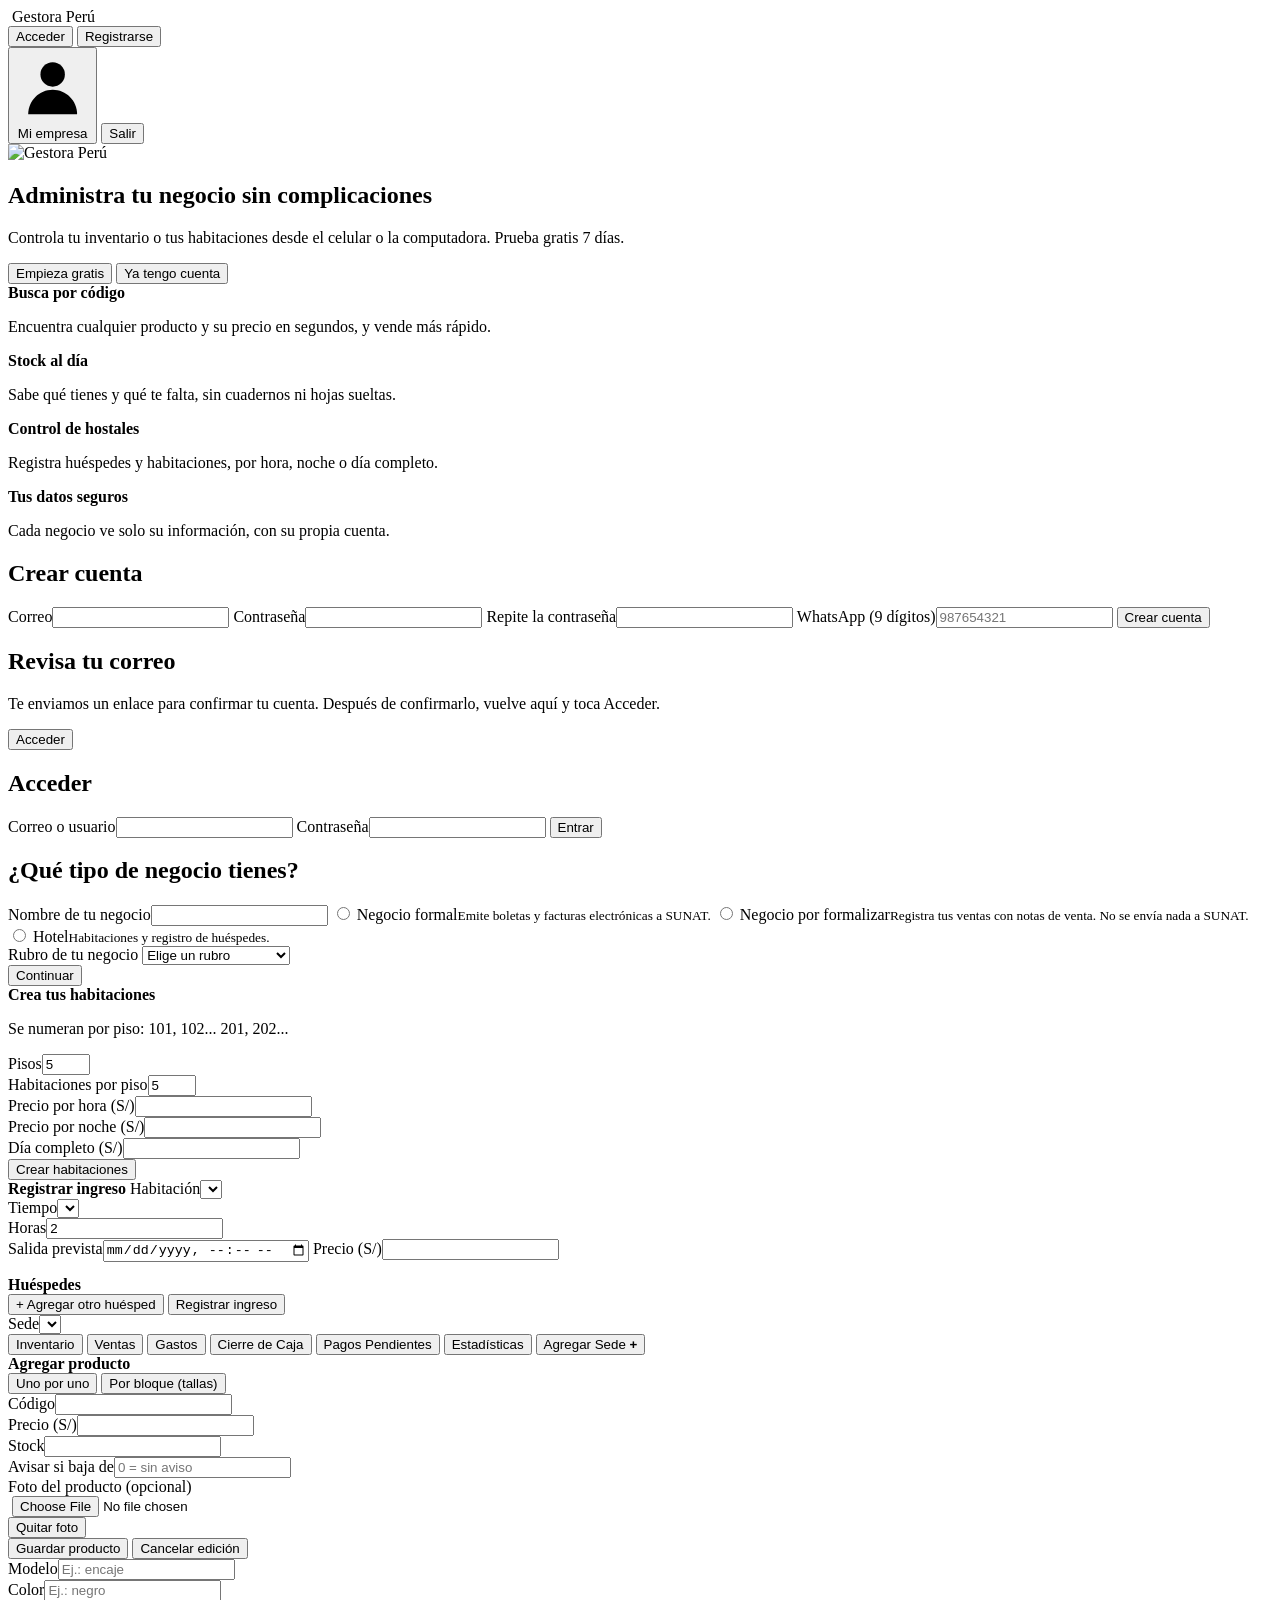
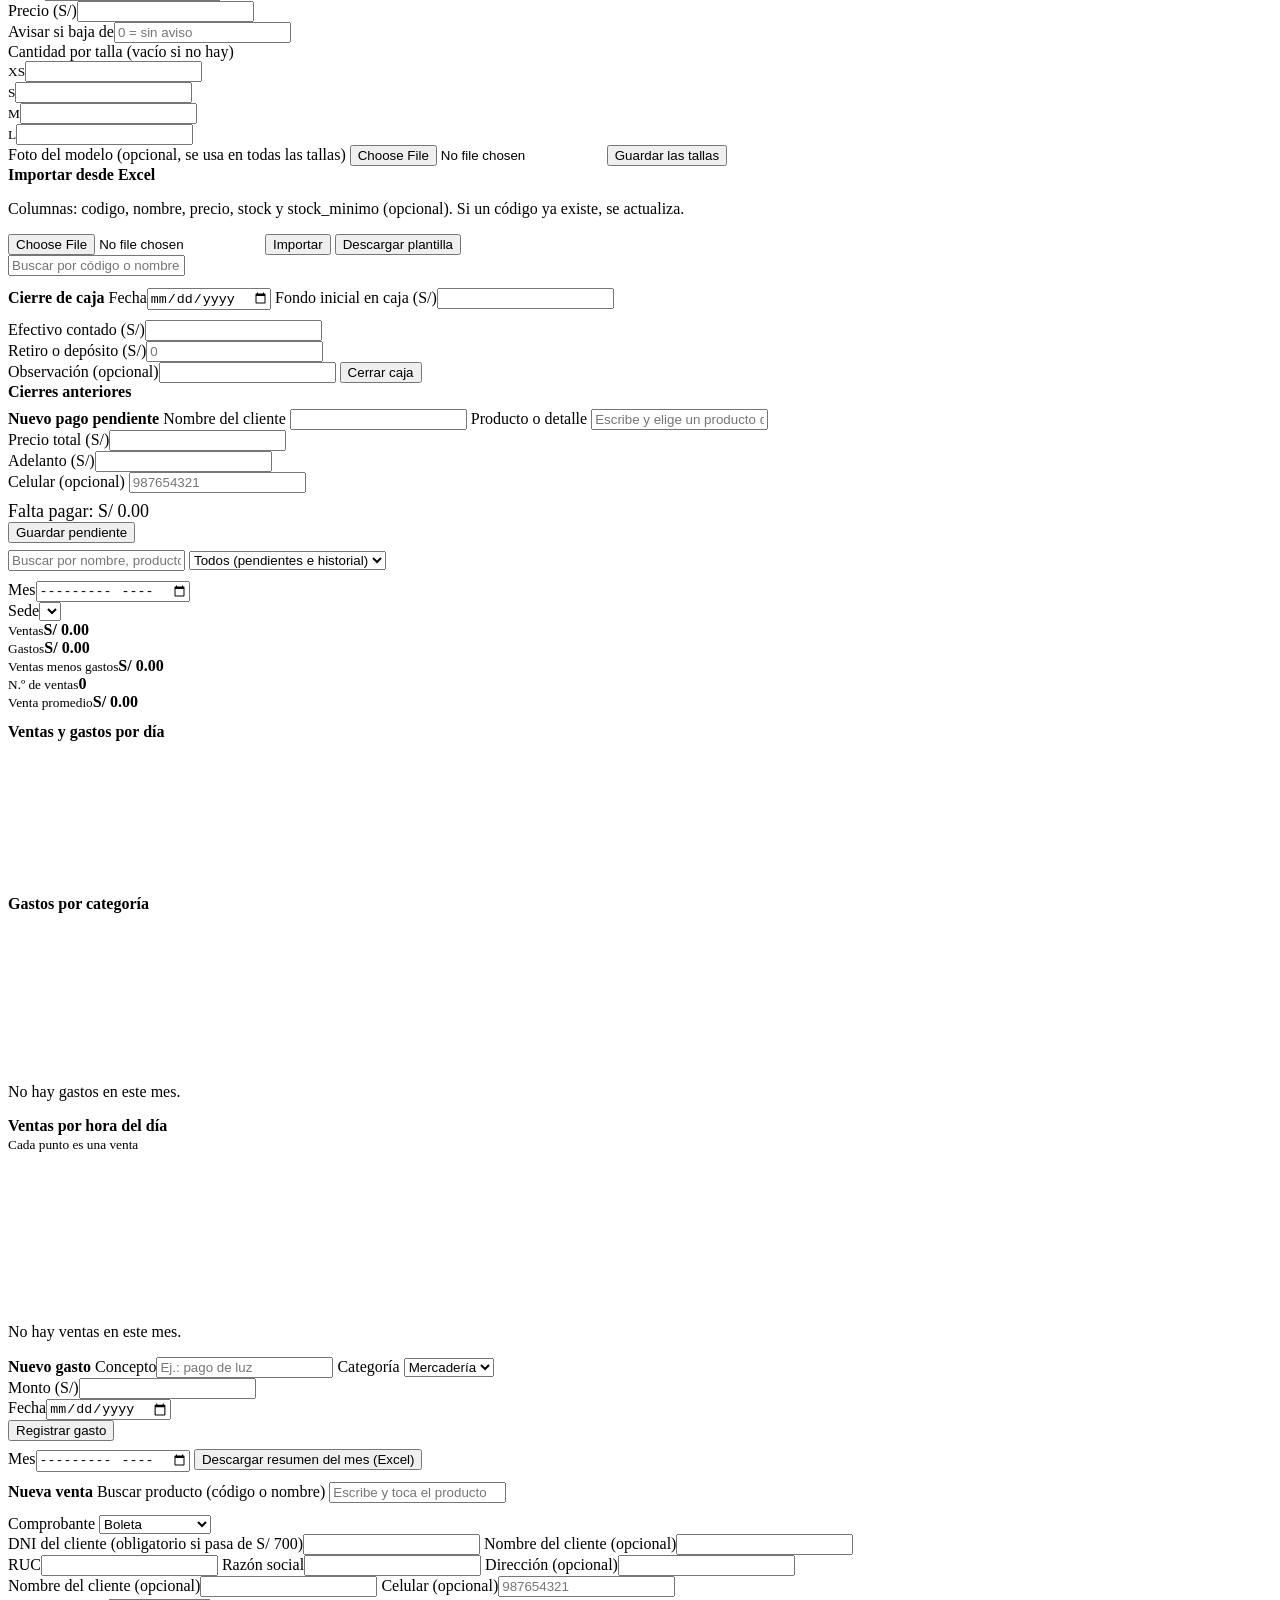
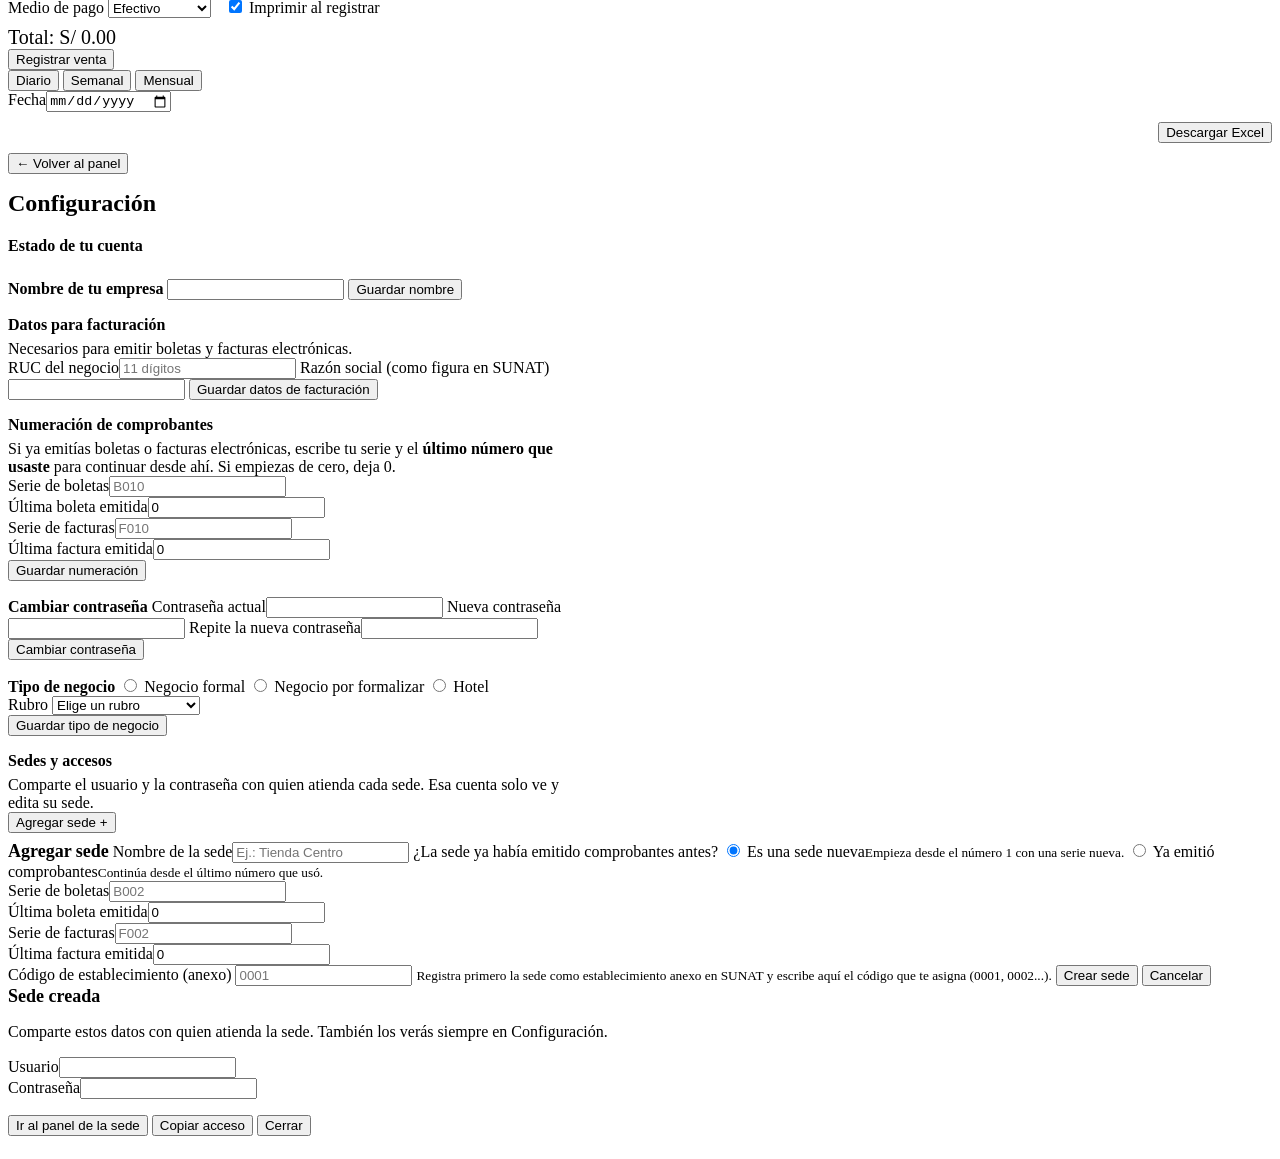
==== frontend/index.html @ 16bfde1d "CambioGeneralF" ====
<!DOCTYPE html>
<html lang="es">
<head>
<meta charset="utf-8">
<meta name="viewport" content="width=device-width, initial-scale=1, viewport-fit=cover">
<meta name="theme-color" content="#0f172a">
<link rel="manifest" href="/manifest.json">
<link rel="icon" type="image/png" href="/icons/icon-192.png">
<link rel="apple-touch-icon" href="/icons/apple-touch-icon.png">
<meta name="mobile-web-app-capable" content="yes">
<meta name="apple-mobile-web-app-capable" content="yes">
<meta name="apple-mobile-web-app-title" content="Gestora Perú">
<title>Gestora Perú · Tu negocio bajo control</title>
<link rel="icon" href="/images/logo.jpeg">
<script>try{var t=localStorage.getItem("tema");if(!t)t=matchMedia("(prefers-color-scheme:dark)").matches?"oscuro":"claro";document.documentElement.dataset.tema=t}catch(e){}</script>
<link rel="stylesheet" href="/css/styles.css">
</head>
<body>

<header>
      <div class="logo" onclick="clicLogo()"><img src="/images/logo.jpeg" alt="" height="40"> Gestora Perú</div>
  <nav id="nav-out" class="hide">
    <button onclick="show('login')">Acceder</button>
    <button class="pri" onclick="show('registro')">Registrarse</button>
  </nav>
      <nav id="nav-in" class="hide">
    <button id="perfil" class="perfil" onclick="verConfig()">
      <span id="perfil-av" class="avatar"><svg viewBox="0 0 24 24" fill="currentColor"><circle cx="12" cy="8" r="4"/><path d="M4 21c0-4.4 3.6-8 8-8s8 3.6 8 8z"/></svg></span>
      <span id="perfil-nombre">Mi empresa</span>
    </button>
    <button onclick="salir()">Salir</button>
  </nav>
</header>

<!-- INICIO -->
<section class="v hide" id="v-home">
  <div class="hero">
    <img src="/images/logo.jpeg" alt="Gestora Perú" class="hero-logo" width="150">
    <h1>Administra tu negocio sin complicaciones</h1>
    <p>Controla tu inventario o tus habitaciones desde el celular o la computadora. Prueba gratis 7 días.</p>
    <button class="pri" onclick="show('registro')">Empieza gratis</button>
    <button onclick="show('login')">Ya tengo cuenta</button>
  </div>
  <div class="grid">
    <div class="card"><b>Busca por código</b><p>Encuentra cualquier producto y su precio en segundos, y vende más rápido.</p></div>
    <div class="card"><b>Stock al día</b><p>Sabe qué tienes y qué te falta, sin cuadernos ni hojas sueltas.</p></div>
    <div class="card"><b>Control de hostales</b><p>Registra huéspedes y habitaciones, por hora, noche o día completo.</p></div>
    <div class="card"><b>Tus datos seguros</b><p>Cada negocio ve solo su información, con su propia cuenta.</p></div>
  </div>
</section>

<!-- REGISTRO -->
<section class="v hide" id="v-registro"><div class="box">
  <h2>Crear cuenta</h2>
  <div class="msg" id="r-msg"></div>
  <label>Correo</label><input type="email" id="r-email" autocomplete="email">
  <label>Contraseña</label><input type="password" id="r-pass" autocomplete="new-password" oninput="verCoincidencia()">
  <label>Repite la contraseña</label><input type="password" id="r-pass2" autocomplete="new-password" oninput="verCoincidencia()">
  <label>WhatsApp (9 dígitos)</label><input type="tel" id="r-wsp" inputmode="numeric" maxlength="9" placeholder="987654321">
  <button class="pri full" onclick="registrar()">Crear cuenta</button>
</div></section>

<!-- CORREO ENVIADO -->
<section class="v hide" id="v-pendiente"><div class="box">
  <h2>Revisa tu correo</h2>
  <p>Te enviamos un enlace para confirmar tu cuenta. Después de confirmarlo, vuelve aquí y toca Acceder.</p>
  <button class="pri full" onclick="show('login')">Acceder</button>
</div></section>

<!-- LOGIN -->
<section class="v hide" id="v-login"><div class="box">
  <h2>Acceder</h2>
    <label>Correo o usuario</label><input type="text" id="l-email" autocomplete="username" autocapitalize="none">
  <label>Contraseña</label><input type="password" id="l-pass" autocomplete="current-password">
  <button class="pri full" onclick="acceder()">Entrar</button>
  <div class="msg" id="l-msg"></div>
</div></section>

<!-- MODALIDAD -->
<section class="v hide" id="v-modalidad"><div class="box">
  <h2>¿Qué tipo de negocio tienes?</h2>
  <label>Nombre de tu negocio</label><input type="text" id="m-nombre">
  <label class="opt"><input type="radio" name="tipo" value="formal" onchange="verTipo()">
    Negocio formal<small>Emite boletas y facturas electrónicas a SUNAT.</small></label>
  <label class="opt"><input type="radio" name="tipo" value="por_formalizar" onchange="verTipo()">
    Negocio por formalizar<small>Registra tus ventas con notas de venta. No se envía nada a SUNAT.</small></label>
  <label class="opt"><input type="radio" name="tipo" value="hotel" onchange="verTipo()">
    Hotel<small>Habitaciones y registro de huéspedes.</small></label>
  <div id="m-rubro-box" class="hide">
    <label>Rubro de tu negocio</label>
    <select id="m-rubro"><option value="">Elige un rubro</option><option value="ropa">Venta de ropa</option><option value="calzado">Calzado</option><option value="accesorios">Accesorios</option><option value="artefactos">Artefactos</option><option value="bodega">Bodega o minimarket</option><option value="ferreteria">Ferretería</option><option value="otros">Otros</option></select>
  </div>
  <button class="pri full" onclick="guardarModalidad()">Continuar</button>
  <div class="msg" id="m-msg"></div>
</div></section>

<!-- PANEL (provisional) -->
<section class="v hide" id="v-panel"><div class="wrap">
    <h2 id="p-titulo" style="display:none">Bienvenido</h2>
  <p id="p-info" class="gr" style="display:none"></p>
  
  <div id="hotel" class="hide">
    <div class="inv-grid" id="hotel-grid">
      <div class="inv-izq">
        <div id="h-config" class="card hide">
          <b>Crea tus habitaciones</b>
          <p class="gr">Se numeran por piso: 101, 102... 201, 202...</p>
          <div class="f2">
            <div><label>Pisos</label><input type="number" id="c-pisos" value="5" min="1" max="20"></div>
            <div><label>Habitaciones por piso</label><input type="number" id="c-por" value="5" min="1" max="50"></div>
            <div><label>Precio por hora (S/)</label><input type="number" id="c-hora" min="0" step="0.01"></div>
            <div><label>Precio por noche (S/)</label><input type="number" id="c-noche" min="0" step="0.01"></div>
            <div><label>Día completo (S/)</label><input type="number" id="c-dia" min="0" step="0.01"></div>
          </div>
          <button class="pri full" onclick="crearHabitaciones()">Crear habitaciones</button>
          <div class="msg" id="c-msg"></div>
        </div>
        <div id="h-form" class="card hide">
          <b>Registrar ingreso</b>
          <label>Habitación</label><select id="h-hab" onchange="calcSalida()"></select>
          <div class="f2">
            <div><label>Tiempo</label><select id="h-mod" onchange="calcSalida()"></select></div>
            <div id="h-horas-box"><label>Horas</label><input type="number" id="h-horas" min="1" value="2" oninput="calcSalida()"></div>
          </div>
          <label>Salida prevista</label><input type="datetime-local" id="h-salida">
          <label>Precio (S/)</label><input type="number" id="h-precio" min="0" step="0.01">
          <b style="display:block;margin-top:14px">Huéspedes</b>
          <div id="h-huespedes"></div>
          <button onclick="addHuesped()">+ Agregar otro huésped</button>
          <button class="pri full" onclick="registrarIngreso()">Registrar ingreso</button>
          <div class="msg" id="h-msg"></div>
        </div>
      </div>
      <div class="inv-der">
        <div id="h-resumen"></div>
        <div id="h-cuartos" class="cuartos"></div>
        <div id="h-detalle" class="card hide"></div>
      </div>
    </div>
  </div>

  <div id="inv" class="hide">
    <div id="sede-barra" class="sede-barra hide"><label>Sede</label><select id="sede-sel" onchange="cambiarSedeSel(this.value)"></select></div>
    <div class="tabs">
      <button id="tab-inv" class="act" onclick="verTab('inv')">Inventario</button>
      <button id="tab-ven" onclick="verTab('ven')">Ventas</button>
      <button id="tab-gas" onclick="verTab('gas')">Gastos</button>
      <button id="tab-caja" onclick="verTab('caja')"><span class="solo-pc">Cierre de </span>Caja</button>
      <button id="tab-pen" onclick="verTab('pen')"><span class="solo-pc">Pagos </span>Pendientes</button>
      <button id="tab-est" onclick="verTab('est')">Estadísticas</button>
      <button id="tab-sede" onclick="abrirSede()"><span class="solo-pc">Agregar </span>Sede <b class="solo-pc">+</b></button>
    </div>
    <div id="t-inv">
    <div class="inv-grid" id="inv-grid">

      <div class="inv-izq">
                <div id="form-prod" class="card">
          <b id="f-titulo">Agregar producto</b>
          <div class="modos" id="modos">
            <button type="button" id="modo-b-uno" class="act" onclick="verModo('uno')">Uno por uno</button>
            <button type="button" id="modo-b-bloque" onclick="verModo('bloque')">Por bloque (tallas)</button>
          </div>

          <div id="modo-uno">
            <div id="f-atrs" class="f2"></div>
                      <div class="f2">
                        <div><label>Código</label><input type="text" id="f-codigo"></div>
                        <div><label>Precio (S/)</label><input type="number" id="f-precio" min="0" step="0.01" inputmode="decimal"></div>
                        <div><label>Stock</label><input type="number" id="f-stock" min="0" step="1" inputmode="numeric"></div>
                        <div><label>Avisar si baja de</label><input type="number" id="f-min" min="0" step="1" inputmode="numeric" placeholder="0 = sin aviso"></div>
                      </div>
                        <div class="foto-box">
              <label>Foto del producto (opcional)</label>
              <div class="foto-fila">
                <img id="f-foto-prev" class="miniatura grande hide" alt="">
                <input type="file" id="f-foto" accept="image/*" onchange="previaFoto()">
              </div>
              <button type="button" id="f-foto-quitar" class="hide" onclick="quitarFoto()">Quitar foto</button>
            </div>
            <button class="pri full" id="f-btn" onclick="guardarProducto()">Guardar producto</button>
            <button class="full hide" id="f-cancel" onclick="limpiarForm()">Cancelar edición</button>
          </div>

          <div id="modo-bloque" class="hide">
            <div class="f2">
              <div><label>Modelo</label><input type="text" id="p-modelo" placeholder="Ej.: encaje"></div>
              <div><label>Color</label><input type="text" id="p-color" placeholder="Ej.: negro"></div>
              <div><label>Precio (S/)</label><input type="number" id="p-precio" min="0" step="0.01" inputmode="decimal"></div>
              <div><label>Avisar si baja de</label><input type="number" id="p-min" min="0" step="1" inputmode="numeric" placeholder="0 = sin aviso"></div>
            </div>
            <label id="p-lbl-bloque">Cantidad por talla (vacío si no hay)</label>
<div class="tallas-grid" id="p-tallas"></div>
              <div><small>XS</small><input type="number" min="0" id="p-XS" inputmode="numeric"></div>
              <div><small>S</small><input type="number" min="0" id="p-S" inputmode="numeric"></div>
              <div><small>M</small><input type="number" min="0" id="p-M" inputmode="numeric"></div>
              <div><small>L</small><input type="number" min="0" id="p-L" inputmode="numeric"></div>
            </div>
            <label>Foto del modelo (opcional, se usa en todas las tallas)</label>
            <input type="file" id="p-foto" accept="image/*">
            <button class="pri full" onclick="guardarPrenda()">Guardar las tallas</button>
            <div class="msg" id="p-msg"></div>
          </div>
        </div>
        <div class="msg" id="pr-msg"></div>
        <div id="imp" class="card">
          <b>Importar desde Excel</b>
          <p class="gr">Columnas: codigo, nombre, precio, stock y stock_minimo (opcional). Si un código ya existe, se actualiza.</p>
          <input type="file" id="f-xls" accept=".xlsx,.xls,.csv">
          <button class="pri" onclick="importar()">Importar</button>
          <button onclick="plantilla()">Descargar plantilla</button>
        </div>
      </div>
      <div class="inv-der">
        <input type="text" id="buscar" placeholder="Buscar por código o nombre" oninput="listar()">
        <div id="alerta" class="card hide" style="border-color:#f59e0b;background:#fffbeb;margin-bottom:12px"></div>
                <div id="lista"></div>
      </div>
    </div>
    </div>

        <div id="t-caja" class="hide">
      <div class="inv-grid" id="caja-grid">
        <div class="inv-izq">
          <div class="card">
            <b>Cierre de caja</b>
            <label>Fecha</label><input type="date" id="ca-fecha" onchange="cargarCaja()">
            <label>Fondo inicial en caja (S/)</label><input type="number" id="ca-apertura" min="0" step="0.01" inputmode="decimal" oninput="pintarCaja()">
            <div id="ca-resumen" style="margin-top:10px"></div>
            <div class="f2">
              <div><label>Efectivo contado (S/)</label><input type="number" id="ca-contado" min="0" step="0.01" inputmode="decimal" oninput="pintarCaja()"></div>
              <div><label>Retiro o depósito (S/)</label><input type="number" id="ca-retiro" min="0" step="0.01" inputmode="decimal" placeholder="0" oninput="pintarCaja()"></div>
            </div>
            <label>Observación (opcional)</label><input type="text" id="ca-obs" maxlength="200">
            <button class="pri full" onclick="cerrarCaja()">Cerrar caja</button>
            <div class="msg" id="ca-msg"></div>
          </div>
        </div>
        <div class="inv-der">
          <b>Cierres anteriores</b>
          <div id="ca-hist" style="margin-top:8px"></div>
        </div>
      </div>
    </div>

        <div id="t-pen" class="hide">
      <div class="inv-grid" id="pen-grid">
        <div class="inv-izq">
          <div class="card">
            <b>Nuevo pago pendiente</b>
            <label>Nombre del cliente</label>
            <input type="text" id="pe-cliente" maxlength="60">
            <label>Producto o detalle</label>
            <input type="text" id="pe-detalle" maxlength="120" autocomplete="off" placeholder="Escribe y elige un producto de tu inventario" oninput="buscarPendProd()">
            <div id="pe-res"></div>
            <div class="f2">
              <div><label>Precio total (S/)</label><input type="number" id="pe-total" min="0" step="0.01" inputmode="decimal" oninput="calcFaltaPend()"></div>
              <div><label>Adelanto (S/)</label><input type="number" id="pe-adelanto" min="0" step="0.01" inputmode="decimal" oninput="calcFaltaPend()"></div>
            </div>
            <label>Celular (opcional)</label>
            <input type="tel" id="pe-cel" inputmode="numeric" maxlength="9" placeholder="987654321">
            <div id="pe-falta" class="pre" style="font-size:18px;margin-top:8px">Falta pagar: S/ 0.00</div>
            <button class="pri full" onclick="guardarPendiente()">Guardar pendiente</button>
            <div class="msg" id="pe-msg"></div>
          </div>
        </div>
        <div class="inv-der">
          <input type="text" id="pe-buscar" placeholder="Buscar por nombre, producto o celular" oninput="listarPendientes()">
          <select id="pe-estado" onchange="listarPendientes()" style="margin-top:8px">
            <option value="todos">Todos (pendientes e historial)</option>
            <option value="pendiente">Pendientes de pago</option>
            <option value="pagado">Pagados completos</option>
          </select>
          <div id="pe-resumen" style="margin:10px 0;font-weight:600;color:var(--gr)"></div>
          <div id="pe-lista"></div>
        </div>
      </div>
    </div>

    <div id="t-est" class="hide">
  <div class="est-barra">  <div class="est-barra"><div><label>Mes</label><input type="month" id="e-mes" onchange="cargarEstadisticas()"></div><div id="e-sede-box" class="hide"><label>Sede</label><select id="e-sede" onchange="cargarEstadisticas()"></select></div><div id="e-msg" class="msg"></div></div></div>
  <div class="kpis">
    <div class="card kpi"><small>Ventas</small><b id="e-k-ventas">S/ 0.00</b></div>
    <div class="card kpi"><small>Gastos</small><b id="e-k-gastos">S/ 0.00</b></div>
    <div class="card kpi"><small>Ventas menos gastos</small><b id="e-k-util">S/ 0.00</b></div>
    <div class="card kpi"><small>N.º de ventas</small><b id="e-k-n">0</b></div>
    <div class="card kpi"><small>Venta promedio</small><b id="e-k-ticket">S/ 0.00</b></div>
  </div>
  <div class="card hide" id="e-por-sede" style="margin-bottom:12px"></div>
  <div class="est-grid">
    <div class="card est-card est-ancho"><b>Ventas y gastos por día</b><div class="est-lienzo"><canvas id="g-linea"></canvas></div></div>
    <div class="card est-card"><b>Gastos por categoría</b><div class="est-lienzo"><canvas id="g-pie"></canvas></div><p id="g-pie-vacio" class="gr hide">No hay gastos en este mes.</p></div>
    <div class="card est-card"><b>Ventas por hora del día</b><br><small class="gr">Cada punto es una venta</small><div class="est-lienzo"><canvas id="g-puntos"></canvas></div><p id="g-puntos-vacio" class="gr hide">No hay ventas en este mes.</p></div>
  </div>
</div>

        <div id="t-gas" class="hide">
      <div class="inv-grid" id="gas-grid">
        <div class="inv-izq">
          <div class="card">
            <b>Nuevo gasto</b>
            <label>Concepto</label><input type="text" id="g-concepto" placeholder="Ej.: pago de luz">
            <label>Categoría</label>
            <select id="g-cat"><option>Mercadería</option><option>Alquiler</option><option>Servicios</option><option>Sueldos</option><option>Transporte</option><option>Otros</option></select>
            <div class="f2">
              <div><label>Monto (S/)</label><input type="number" id="g-monto" min="0" step="0.01"></div>
              <div><label>Fecha</label><input type="date" id="g-fecha"></div>
            </div>
            <button class="pri full" onclick="guardarGasto()">Registrar gasto</button>
            <div class="msg" id="g-msg"></div>
          </div>
        </div>
        <div class="inv-der">
          <label>Mes</label><input type="month" id="g-mes" onchange="cargarGastos()">
          <button type="button" onclick="descargarResumenMes()" style="margin-top:8px">Descargar resumen del mes (Excel)</button>
          <div id="g-total" style="margin:10px 0;font-weight:600;color:var(--gr)"></div>
          <div id="g-lista"></div>
        </div>
      </div>
    </div>

    <div id="t-ven" class="hide">
      <div class="inv-grid" id="ven-grid">
        <div class="inv-izq">
          <div class="card">
            <b>Nueva venta</b>
            <label>Buscar producto (código o nombre)</label>
            <input type="text" id="v-buscar" placeholder="Escribe y toca el producto" oninput="buscarVenta()" onkeydown="enterVenta(event)">
            <div id="v-res"></div>
            <div id="v-carrito" style="margin-top:12px"></div>
                        <div style="margin-top:12px">
              <label>Comprobante</label>
              <select id="v-tipo" onchange="verTipoDoc()"><option value="boleta">Boleta</option><option value="factura">Factura</option><option value="nota">Ticket de venta</option></select>
              <small id="v-uso" class="gr"></small>
              <div id="v-cli-b">
                <label>DNI del cliente (obligatorio si pasa de S/ 700)</label><input type="text" id="v-dni" inputmode="numeric" maxlength="8">
                <label>Nombre del cliente (opcional)</label><input type="text" id="v-nombre-b">
              </div>
              <div id="v-cli-f" class="hide">
                <label>RUC</label><input type="text" id="v-ruc" inputmode="numeric" maxlength="11">
                <label>Razón social</label><input type="text" id="v-razon">
                <label>Dirección (opcional)</label><input type="text" id="v-dir">
              </div>
                            <div id="v-cli-n" class="hide">
                <label>Nombre del cliente (opcional)</label><input type="text" id="v-nombre-n" maxlength="60">
                <label>Celular (opcional)</label><input type="tel" id="v-cel-n" inputmode="numeric" maxlength="9" placeholder="987654321">
              </div>
              <label>Medio de pago</label>
              <select id="v-medio"><option value="efectivo">Efectivo</option><option value="yape_plin">Yape / Plin</option><option value="tarjeta">Tarjeta</option><option value="transferencia">Transferencia</option></select>
              <label class="opt" style="padding:10px"><input type="checkbox" id="v-imprimir" checked> Imprimir al registrar</label>
            </div>
            <div id="v-total" class="pre" style="font-size:20px;margin-top:8px">Total: S/ 0.00</div>
            <button class="pri full" onclick="registrarVenta()">Registrar venta</button>
            <div class="msg" id="v-msg"></div>
          </div>
        </div>
                <div class="inv-der">
          <div class="tabs">
            <button id="per-dia" class="act" onclick="verPeriodo('dia')">Diario</button>
            <button id="per-semana" onclick="verPeriodo('semana')">Semanal</button>
            <button id="per-mes" onclick="verPeriodo('mes')">Mensual</button>
          </div>
          

                    <label id="v-fecha-lbl">Fecha</label><input type="date" id="v-fecha" onchange="irAFecha(this.value)">
          <div id="v-rango" class="gr" style="margin-top:6px"></div>

                    <div style="display:flex;justify-content:space-between;align-items:center;gap:10px;margin:10px 0">
            <div id="v-hoy" style="font-weight:600;color:var(--gr)"></div>
            <button onclick="descargarVentas()">Descargar Excel</button>
          </div>
          <div id="v-lista"></div>
        </div>
      </div>
    </div>
  </div>
</div></section>

<!-- CONFIGURACIÓN -->
<section class="v hide" id="v-config"><div class="wrap" style="max-width:560px">
  <button onclick="irSegunNegocio()">← Volver al panel</button>
  <h2 style="margin-top:16px">Configuración</h2>
  <div id="c-estado" class="card"><b>Estado de tu cuenta</b><p id="c-estado-txt" style="margin:6px 0 0"></p></div>
  <div class="card" style="margin-top:16px">
    <b>Nombre de tu empresa</b>
    <input type="text" id="c-nombre" style="margin-top:8px">
    <button class="pri full" onclick="guardarNombre()">Guardar nombre</button>
    <div class="msg" id="c-msg-nombre"></div>
  </div>

    <div class="card" id="card-fiscal" style="margin-top:16px">
    <b>Datos para facturación</b>
    <p class="gr" style="margin:6px 0 0">Necesarios para emitir boletas y facturas electrónicas.</p>
    <label>RUC del negocio</label><input type="text" id="f-ruc" inputmode="numeric" maxlength="11" placeholder="11 dígitos">
    <label>Razón social (como figura en SUNAT)</label><input type="text" id="f-razon">
    <button class="pri full" onclick="guardarDatosFiscales()">Guardar datos de facturación</button>
    <div class="msg" id="f-msg"></div>
        <b style="display:block;margin-top:16px">Numeración de comprobantes</b>
    <p class="gr" style="margin:6px 0 0">Si ya emitías boletas o facturas electrónicas, escribe tu serie y el <b>último número que usaste</b> para continuar desde ahí. Si empiezas de cero, deja 0.</p>
    <div class="f2">
      <div><label>Serie de boletas</label><input type="text" id="n-sb" maxlength="4" placeholder="B010"></div>
      <div><label>Última boleta emitida</label><input type="number" id="n-ub" min="0" step="1" value="0"></div>
      <div><label>Serie de facturas</label><input type="text" id="n-sf" maxlength="4" placeholder="F010"></div>
      <div><label>Última factura emitida</label><input type="number" id="n-uf" min="0" step="1" value="0"></div>
    </div>
    <button class="full" onclick="guardarNumeracion()">Guardar numeración</button>
    <div class="msg" id="n-msg"></div>
  </div>

  <div class="card" id="card-clave" style="margin-top:16px">
    <b>Cambiar contraseña</b>
    <label>Contraseña actual</label><input type="password" id="c-clave0" autocomplete="current-password">
    <label>Nueva contraseña</label><input type="password" id="c-clave1" autocomplete="new-password">
    <label>Repite la nueva contraseña</label><input type="password" id="c-clave2" autocomplete="new-password">
    <button class="pri full" onclick="cambiarClave()">Cambiar contraseña</button>
    <div class="msg" id="c-msg-clave"></div>
  </div>
    <div class="card" id="card-tipo" style="margin-top:16px">
    <b>Tipo de negocio</b>
    <label class="opt"><input type="radio" name="c-tipo" value="formal" onchange="verTipoConfig()"> Negocio formal</label>
    <label class="opt"><input type="radio" name="c-tipo" value="por_formalizar" onchange="verTipoConfig()"> Negocio por formalizar</label>
    <label class="opt"><input type="radio" name="c-tipo" value="hotel" onchange="verTipoConfig()"> Hotel</label>
    <div id="c-rubro-box" class="hide">
      <label>Rubro</label>
      <select id="c-rubro"><option value="">Elige un rubro</option><option value="ropa">Venta de ropa</option><option value="calzado">Calzado</option><option value="accesorios">Accesorios</option><option value="artefactos">Artefactos</option><option value="bodega">Bodega o minimarket</option><option value="ferreteria">Ferretería</option><option value="otros">Otros</option></select>
    </div>
    <button class="pri full" onclick="cambiarModalidad()">Guardar tipo de negocio</button>
    <div class="msg" id="c-msg-tipo"></div>
  </div>
    <div class="card hide" id="sedes-card" style="margin-top:16px">
    <b>Sedes y accesos</b>
    <p class="gr" style="margin:6px 0 0">Comparte el usuario y la contraseña con quien atienda cada sede. Esa cuenta solo ve y edita su sede.</p>
    <button class="pri full" onclick="abrirSede()">Agregar sede +</button>
    <div id="sedes-lista" style="margin-top:8px"></div>
  </div>
</div></section>

<div id="m-sede" class="modal hide">
  <div class="modal-caja card">
    <div id="ms-form">
      <b style="font-size:18px">Agregar sede</b>
      <label>Nombre de la sede</label><input type="text" id="ms-nombre" maxlength="40" placeholder="Ej.: Tienda Centro">
      <label>¿La sede ya había emitido comprobantes antes?</label>
      <label class="opt"><input type="radio" name="ms-ya" value="no" checked onchange="verModoSede()"> Es una sede nueva<small>Empieza desde el número 1 con una serie nueva.</small></label>
      <label class="opt"><input type="radio" name="ms-ya" value="si" onchange="verModoSede()"> Ya emitió comprobantes<small>Continúa desde el último número que usó.</small></label>
      <div id="ms-series" class="hide">
        <div class="f2">
          <div><label>Serie de boletas</label><input type="text" id="ms-sb" maxlength="4" placeholder="B002"></div>
          <div><label>Última boleta emitida</label><input type="number" id="ms-ub" min="0" step="1" value="0"></div>
          <div><label>Serie de facturas</label><input type="text" id="ms-sf" maxlength="4" placeholder="F002"></div>
          <div><label>Última factura emitida</label><input type="number" id="ms-uf" min="0" step="1" value="0"></div>
        </div>
      </div>
      <label>Código de establecimiento (anexo)</label>
      <input type="text" id="ms-anexo" maxlength="4" inputmode="numeric" placeholder="0001">
      <small class="gr">Registra primero la sede como establecimiento anexo en SUNAT y escribe aquí el código que te asigna (0001, 0002...).</small>
      <button class="pri full" onclick="crearSede()">Crear sede</button>
      <button class="full" onclick="cerrarSede()">Cancelar</button>
      <div class="msg" id="ms-msg"></div>
    </div>
    <div id="ms-ok" class="hide">
      <b style="font-size:18px">Sede creada</b>
      <p class="gr">Comparte estos datos con quien atienda la sede. También los verás siempre en Configuración.</p>
      <div class="f2">
        <div><label>Usuario</label><input type="text" id="ok-usuario" readonly></div>
        <div><label>Contraseña</label><input type="text" id="ok-clave" readonly></div>
      </div>
      <p class="gr" id="ok-series"></p>
      <button class="pri full" onclick="entrarSedeNueva()">Ir al panel de la sede</button>
      <button class="full" onclick="copiarAcceso(NUEVA_SEDE.id)">Copiar acceso</button>
      <button class="full" onclick="cerrarSede()">Cerrar</button>
    </div>
  </div>
</div>

<div id="m-foto" class="modal hide" onclick="this.classList.add('hide')"><img alt="" style="max-width:100%;max-height:90vh;margin:auto;border-radius:12px"></div>

<script src="https://cdnjs.cloudflare.com/ajax/libs/xlsx/0.18.5/xlsx.full.min.js"></script>
<script src="https://cdn.jsdelivr.net/npm/@supabase/supabase-js@2.45.4/dist/umd/supabase.js"></script>
<script src="/js/config.js"></script>
<script src="/js/supabase-client.js"></script>
<script src="/js/utils.js"></script>
<script src="/js/auth.js"></script>
<script src="/js/onboarding.js"></script>
<script src="/js/inventario.js"></script>
<script src="/js/ventas.js"></script>
<script src="/js/codigos.js"></script>
<script src="/js/modelos.js"></script>
<script src="/js/hostal.js"></script>
<script src="/js/cuenta.js"></script>
<script src="/js/app.js"></script>
<script src="https://cdn.jsdelivr.net/npm/chart.js@4.4.1/dist/chart.umd.min.js"></script>
<script src="/js/estadisticas.js"></script>
<script src="/js/estropa.js"></script>
<script src="/js/pendientes.js"></script>
<script src="/js/caja.js"></script>
<script src="/js/atributos.js"></script>
<script src="/js/ui.js"></script>
</body>
</html>
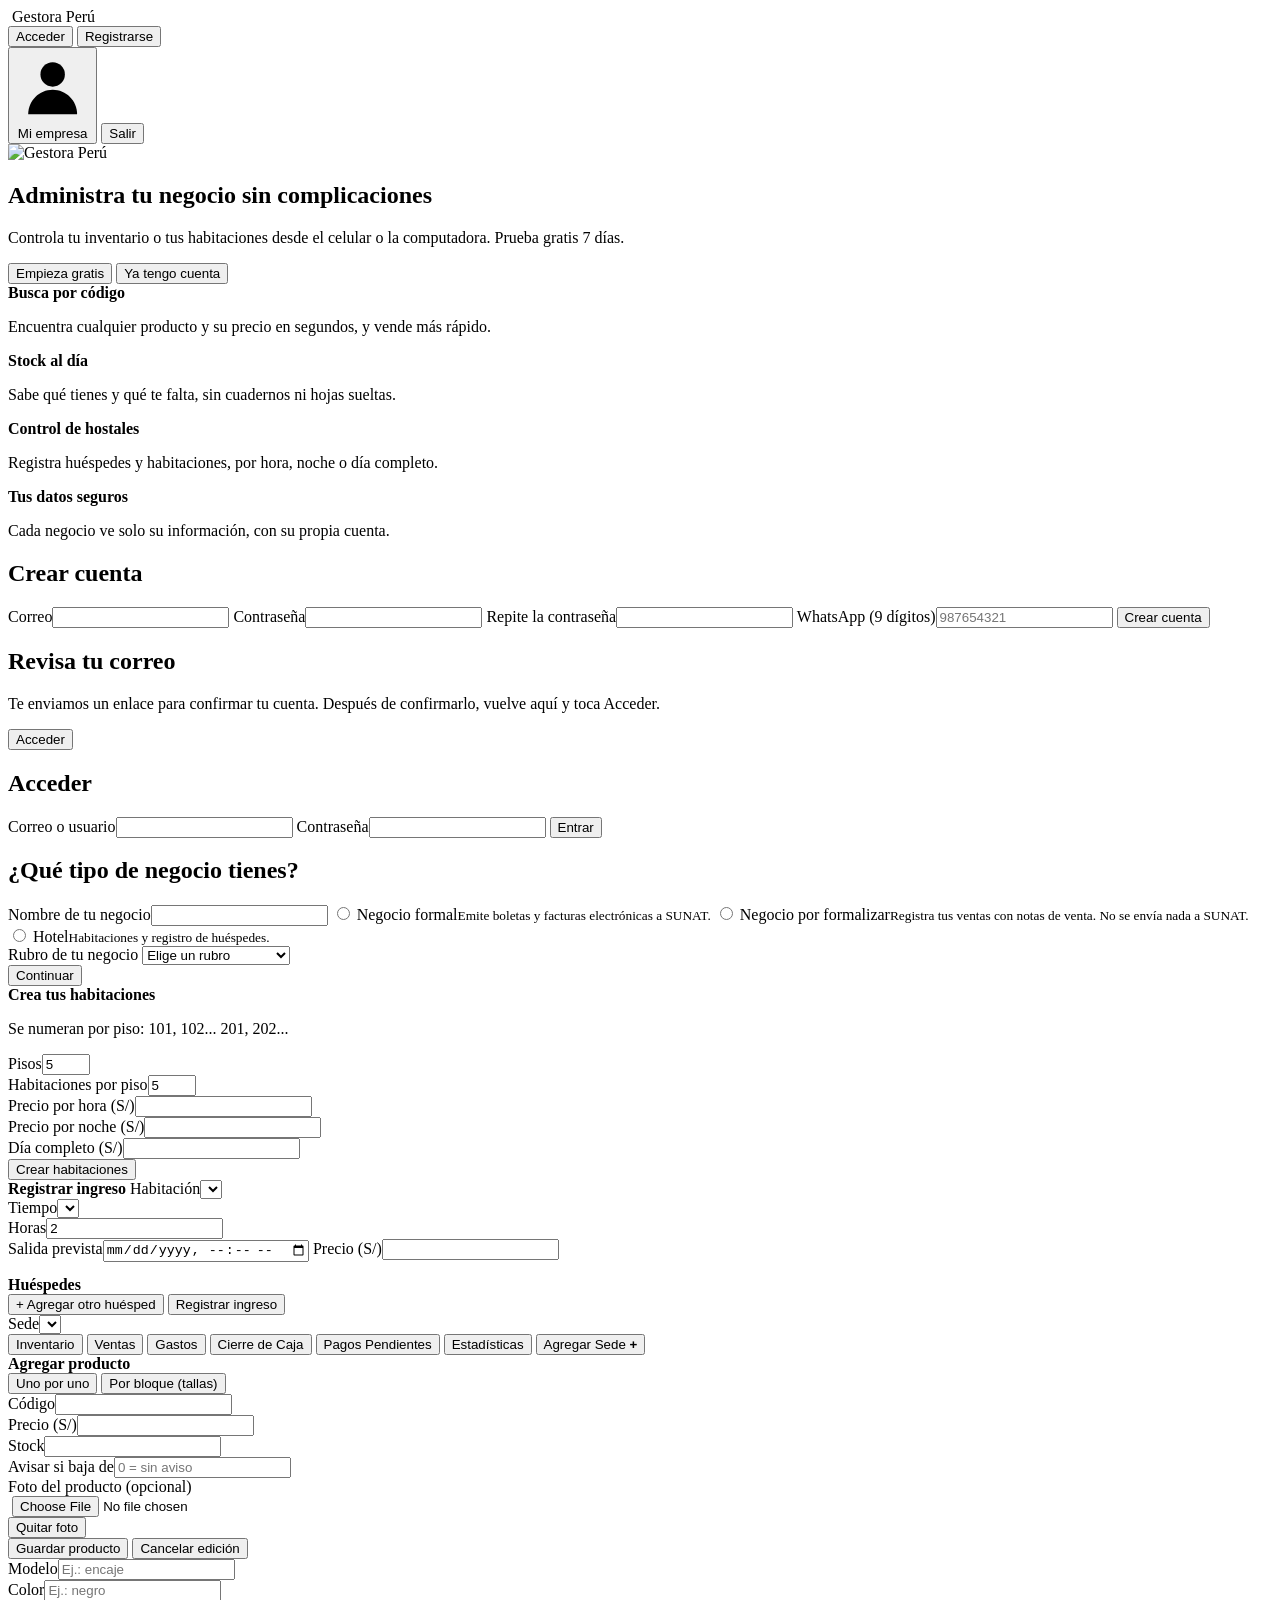
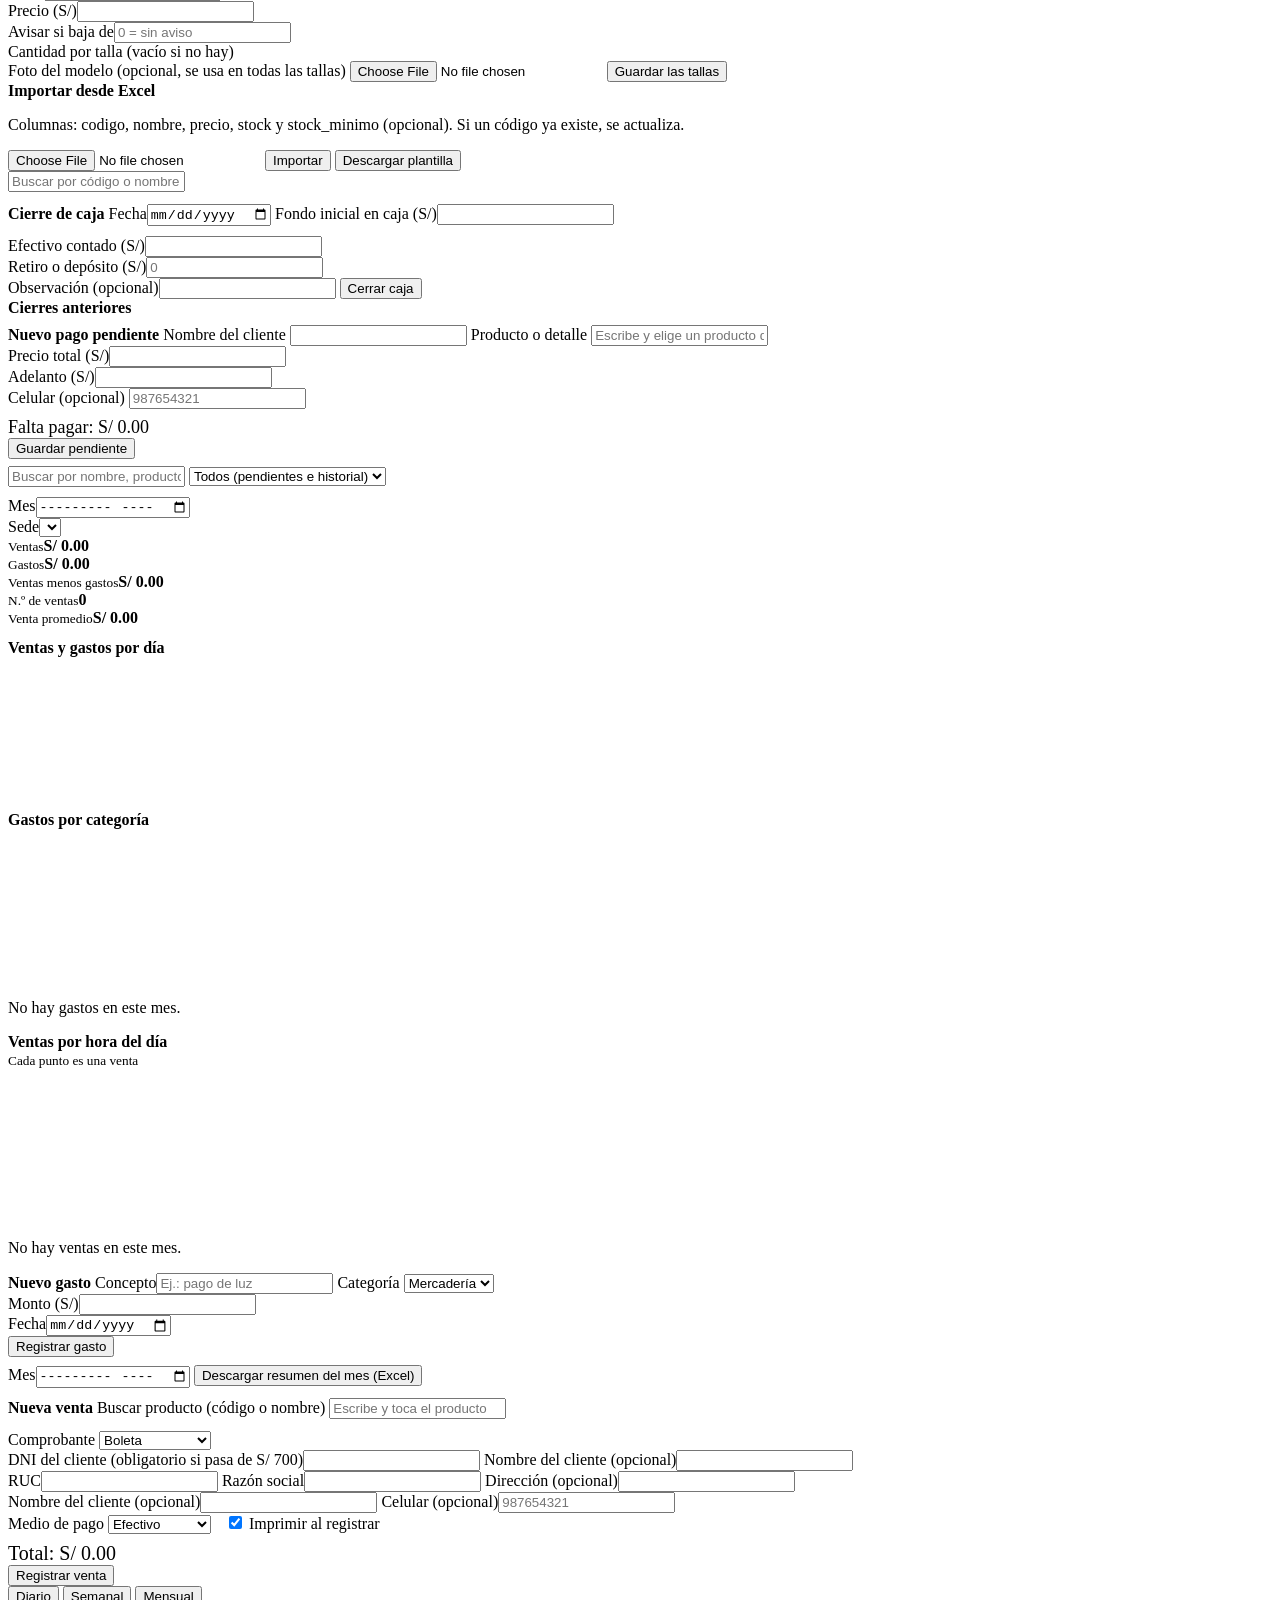
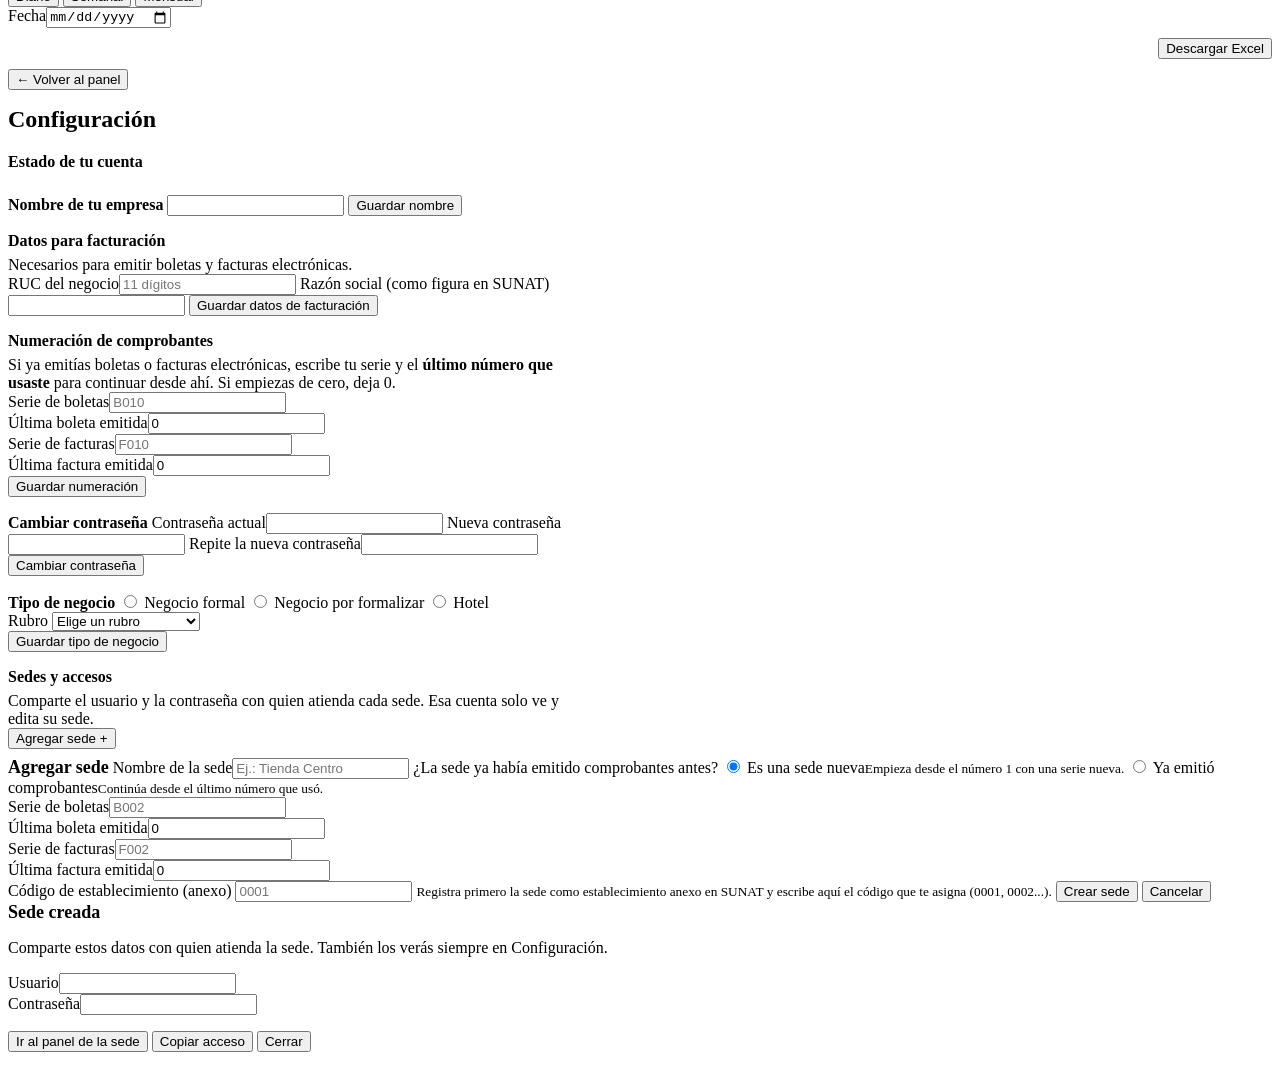
==== commit 962f1cea: "indexComplt" ====
--- a/frontend/index.html
+++ b/frontend/index.html
@@ -154,53 +154,48 @@
     <div class="inv-grid" id="inv-grid">
 
       <div class="inv-izq">
-                <div id="form-prod" class="card">
-          <b id="f-titulo">Agregar producto</b>
-          <div class="modos" id="modos">
-            <button type="button" id="modo-b-uno" class="act" onclick="verModo('uno')">Uno por uno</button>
-            <button type="button" id="modo-b-bloque" onclick="verModo('bloque')">Por bloque (tallas)</button>
-          </div>
-
-          <div id="modo-uno">
-            <div id="f-atrs" class="f2"></div>
-                      <div class="f2">
-                        <div><label>Código</label><input type="text" id="f-codigo"></div>
-                        <div><label>Precio (S/)</label><input type="number" id="f-precio" min="0" step="0.01" inputmode="decimal"></div>
-                        <div><label>Stock</label><input type="number" id="f-stock" min="0" step="1" inputmode="numeric"></div>
-                        <div><label>Avisar si baja de</label><input type="number" id="f-min" min="0" step="1" inputmode="numeric" placeholder="0 = sin aviso"></div>
-                      </div>
-                        <div class="foto-box">
-              <label>Foto del producto (opcional)</label>
-              <div class="foto-fila">
-                <img id="f-foto-prev" class="miniatura grande hide" alt="">
-                <input type="file" id="f-foto" accept="image/*" onchange="previaFoto()">
-              </div>
-              <button type="button" id="f-foto-quitar" class="hide" onclick="quitarFoto()">Quitar foto</button>
-            </div>
-            <button class="pri full" id="f-btn" onclick="guardarProducto()">Guardar producto</button>
-            <button class="full hide" id="f-cancel" onclick="limpiarForm()">Cancelar edición</button>
-          </div>
-
-          <div id="modo-bloque" class="hide">
-            <div class="f2">
-              <div><label>Modelo</label><input type="text" id="p-modelo" placeholder="Ej.: encaje"></div>
-              <div><label>Color</label><input type="text" id="p-color" placeholder="Ej.: negro"></div>
-              <div><label>Precio (S/)</label><input type="number" id="p-precio" min="0" step="0.01" inputmode="decimal"></div>
-              <div><label>Avisar si baja de</label><input type="number" id="p-min" min="0" step="1" inputmode="numeric" placeholder="0 = sin aviso"></div>
-            </div>
-            <label id="p-lbl-bloque">Cantidad por talla (vacío si no hay)</label>
-<div class="tallas-grid" id="p-tallas"></div>
-              <div><small>XS</small><input type="number" min="0" id="p-XS" inputmode="numeric"></div>
-              <div><small>S</small><input type="number" min="0" id="p-S" inputmode="numeric"></div>
-              <div><small>M</small><input type="number" min="0" id="p-M" inputmode="numeric"></div>
-              <div><small>L</small><input type="number" min="0" id="p-L" inputmode="numeric"></div>
-            </div>
-            <label>Foto del modelo (opcional, se usa en todas las tallas)</label>
-            <input type="file" id="p-foto" accept="image/*">
-            <button class="pri full" onclick="guardarPrenda()">Guardar las tallas</button>
-            <div class="msg" id="p-msg"></div>
-          </div>
-        </div>
+        <div id="form-prod" class="card">
+  <b id="f-titulo">Agregar producto</b>
+  <div class="modos" id="modos">
+    <button type="button" id="modo-b-uno" class="act" onclick="verModo('uno')">Uno por uno</button>
+    <button type="button" id="modo-b-bloque" onclick="verModo('bloque')">Por bloque (tallas)</button>
+  </div>
+
+  <div id="modo-uno">
+    <div id="f-atrs" class="f2"></div>
+    <div class="f2">
+      <div><label>Código</label><input type="text" id="f-codigo"></div>
+      <div><label>Precio (S/)</label><input type="number" id="f-precio" min="0" step="0.01" inputmode="decimal"></div>
+      <div><label>Stock</label><input type="number" id="f-stock" min="0" step="1" inputmode="numeric"></div>
+      <div><label>Avisar si baja de</label><input type="number" id="f-min" min="0" step="1" inputmode="numeric" placeholder="0 = sin aviso"></div>
+    </div>
+    <div class="foto-box">
+      <label>Foto del producto (opcional)</label>
+      <div class="foto-fila">
+        <img id="f-foto-prev" class="miniatura grande hide" alt="">
+        <input type="file" id="f-foto" accept="image/*" onchange="previaFoto()">
+      </div>
+      <button type="button" id="f-foto-quitar" class="hide" onclick="quitarFoto()">Quitar foto</button>
+    </div>
+    <button class="pri full" id="f-btn" onclick="guardarProducto()">Guardar producto</button>
+    <button class="full hide" id="f-cancel" onclick="limpiarForm()">Cancelar edición</button>
+  </div>
+
+  <div id="modo-bloque" class="hide">
+    <div class="f2">
+      <div><label>Modelo</label><input type="text" id="p-modelo" placeholder="Ej.: encaje"></div>
+      <div><label>Color</label><input type="text" id="p-color" placeholder="Ej.: negro"></div>
+      <div><label>Precio (S/)</label><input type="number" id="p-precio" min="0" step="0.01" inputmode="decimal"></div>
+      <div><label>Avisar si baja de</label><input type="number" id="p-min" min="0" step="1" inputmode="numeric" placeholder="0 = sin aviso"></div>
+    </div>
+    <label id="p-lbl-bloque">Cantidad por talla (vacío si no hay)</label>
+    <div class="tallas-grid" id="p-tallas"></div>
+    <label>Foto del modelo (opcional, se usa en todas las tallas)</label>
+    <input type="file" id="p-foto" accept="image/*">
+    <button class="pri full" onclick="guardarPrenda()">Guardar las tallas</button>
+    <div class="msg" id="p-msg"></div>
+  </div>
+</div>
         <div class="msg" id="pr-msg"></div>
         <div id="imp" class="card">
           <b>Importar desde Excel</b>
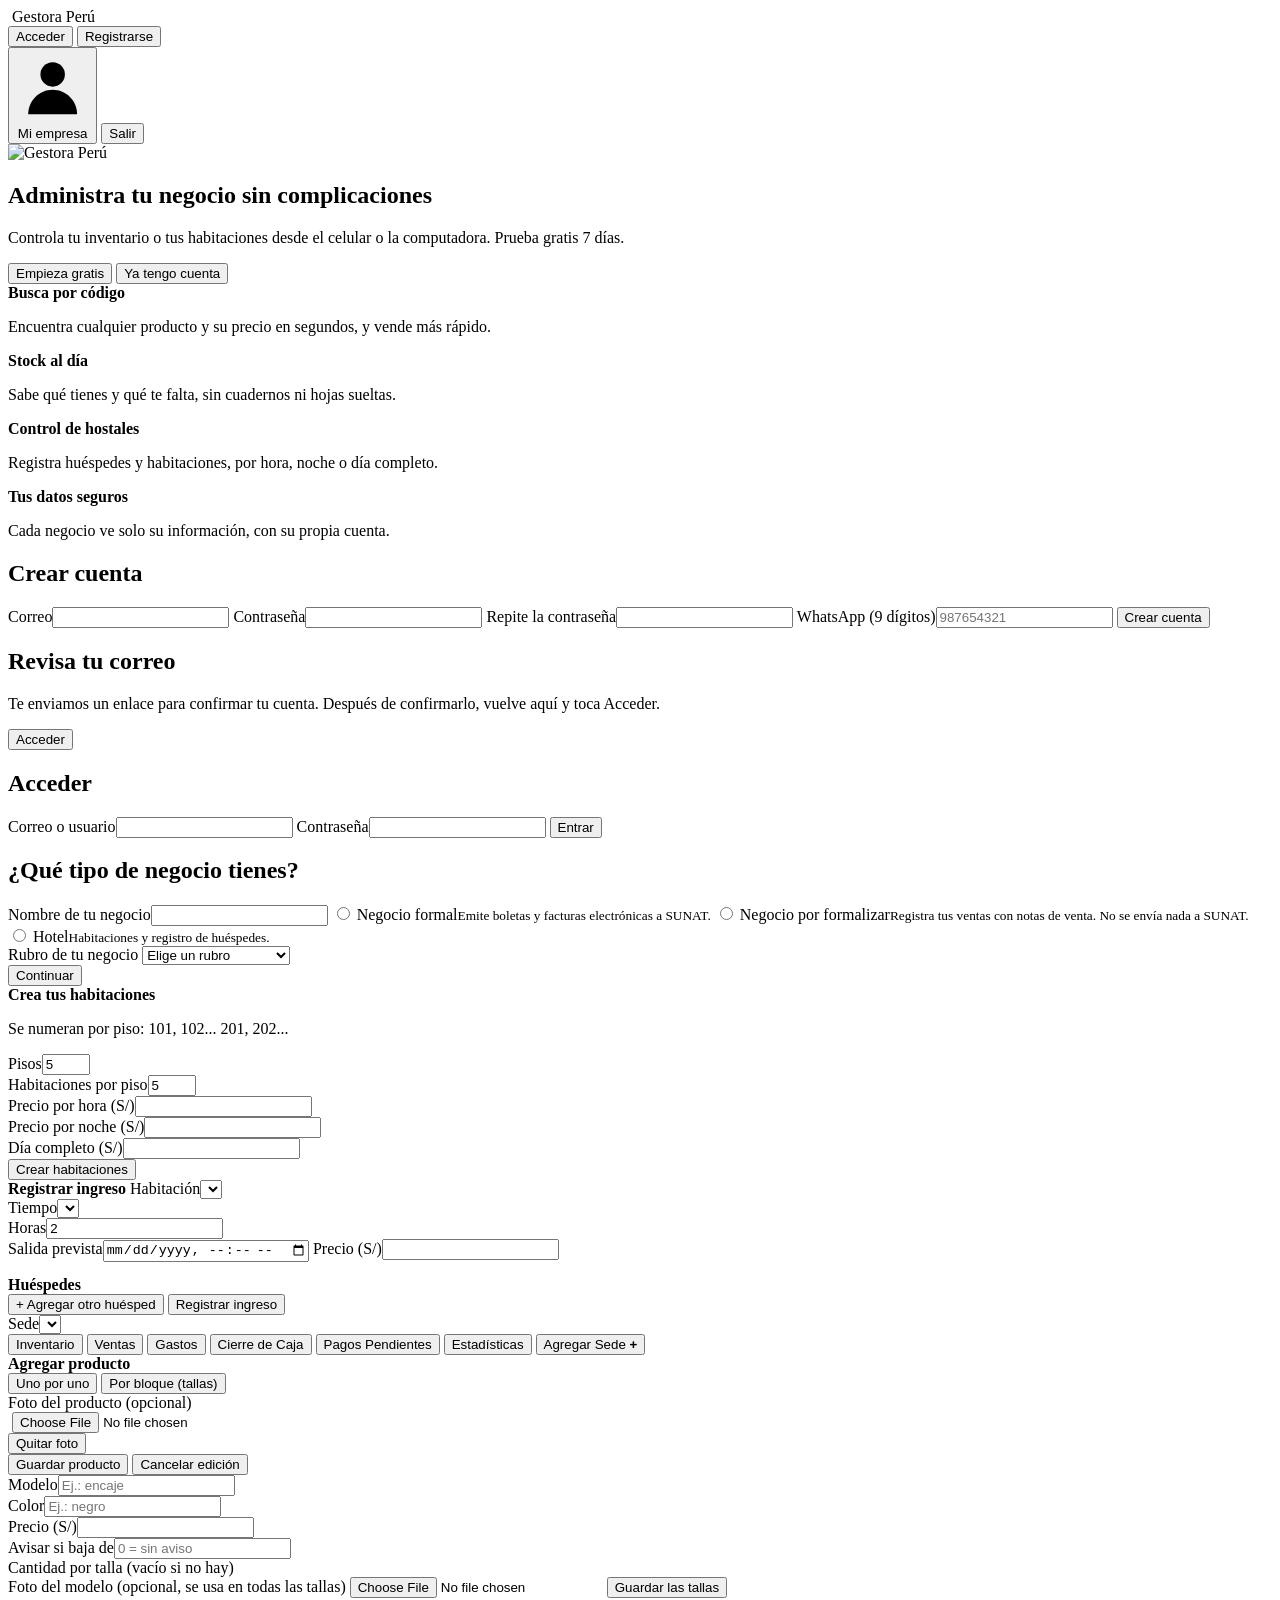
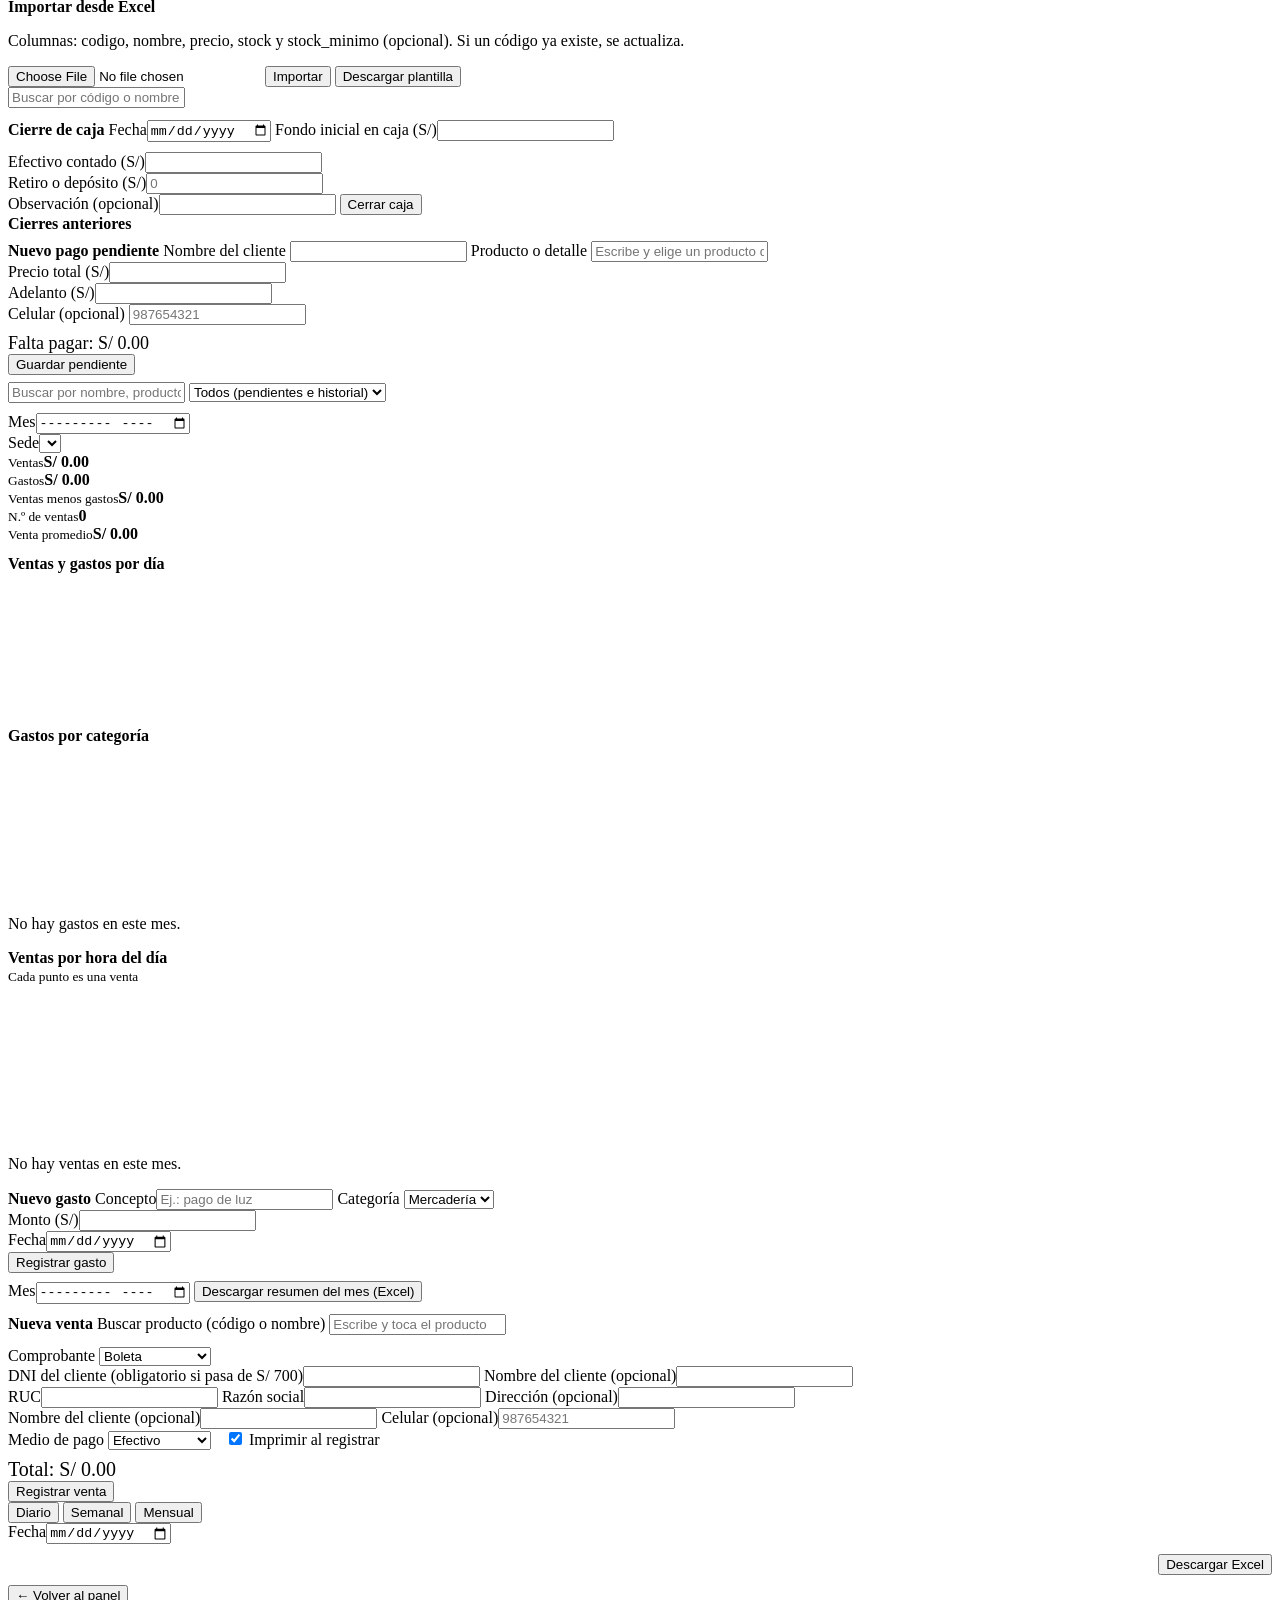
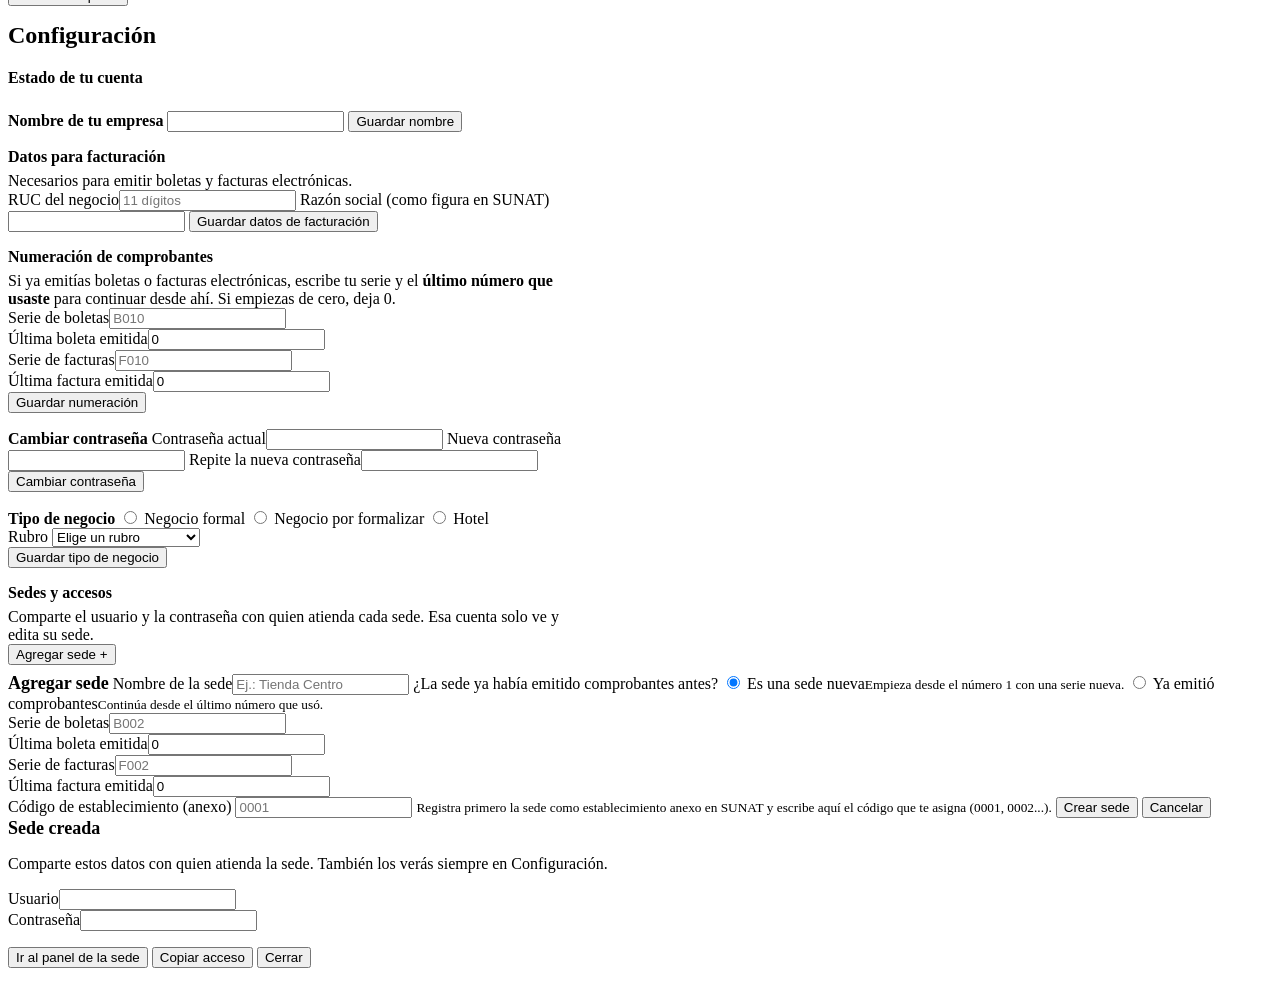
==== commit 11078379: "SolucibugAre" ====
--- a/frontend/index.html
+++ b/frontend/index.html
@@ -163,12 +163,6 @@
 
   <div id="modo-uno">
     <div id="f-atrs" class="f2"></div>
-    <div class="f2">
-      <div><label>Código</label><input type="text" id="f-codigo"></div>
-      <div><label>Precio (S/)</label><input type="number" id="f-precio" min="0" step="0.01" inputmode="decimal"></div>
-      <div><label>Stock</label><input type="number" id="f-stock" min="0" step="1" inputmode="numeric"></div>
-      <div><label>Avisar si baja de</label><input type="number" id="f-min" min="0" step="1" inputmode="numeric" placeholder="0 = sin aviso"></div>
-    </div>
     <div class="foto-box">
       <label>Foto del producto (opcional)</label>
       <div class="foto-fila">
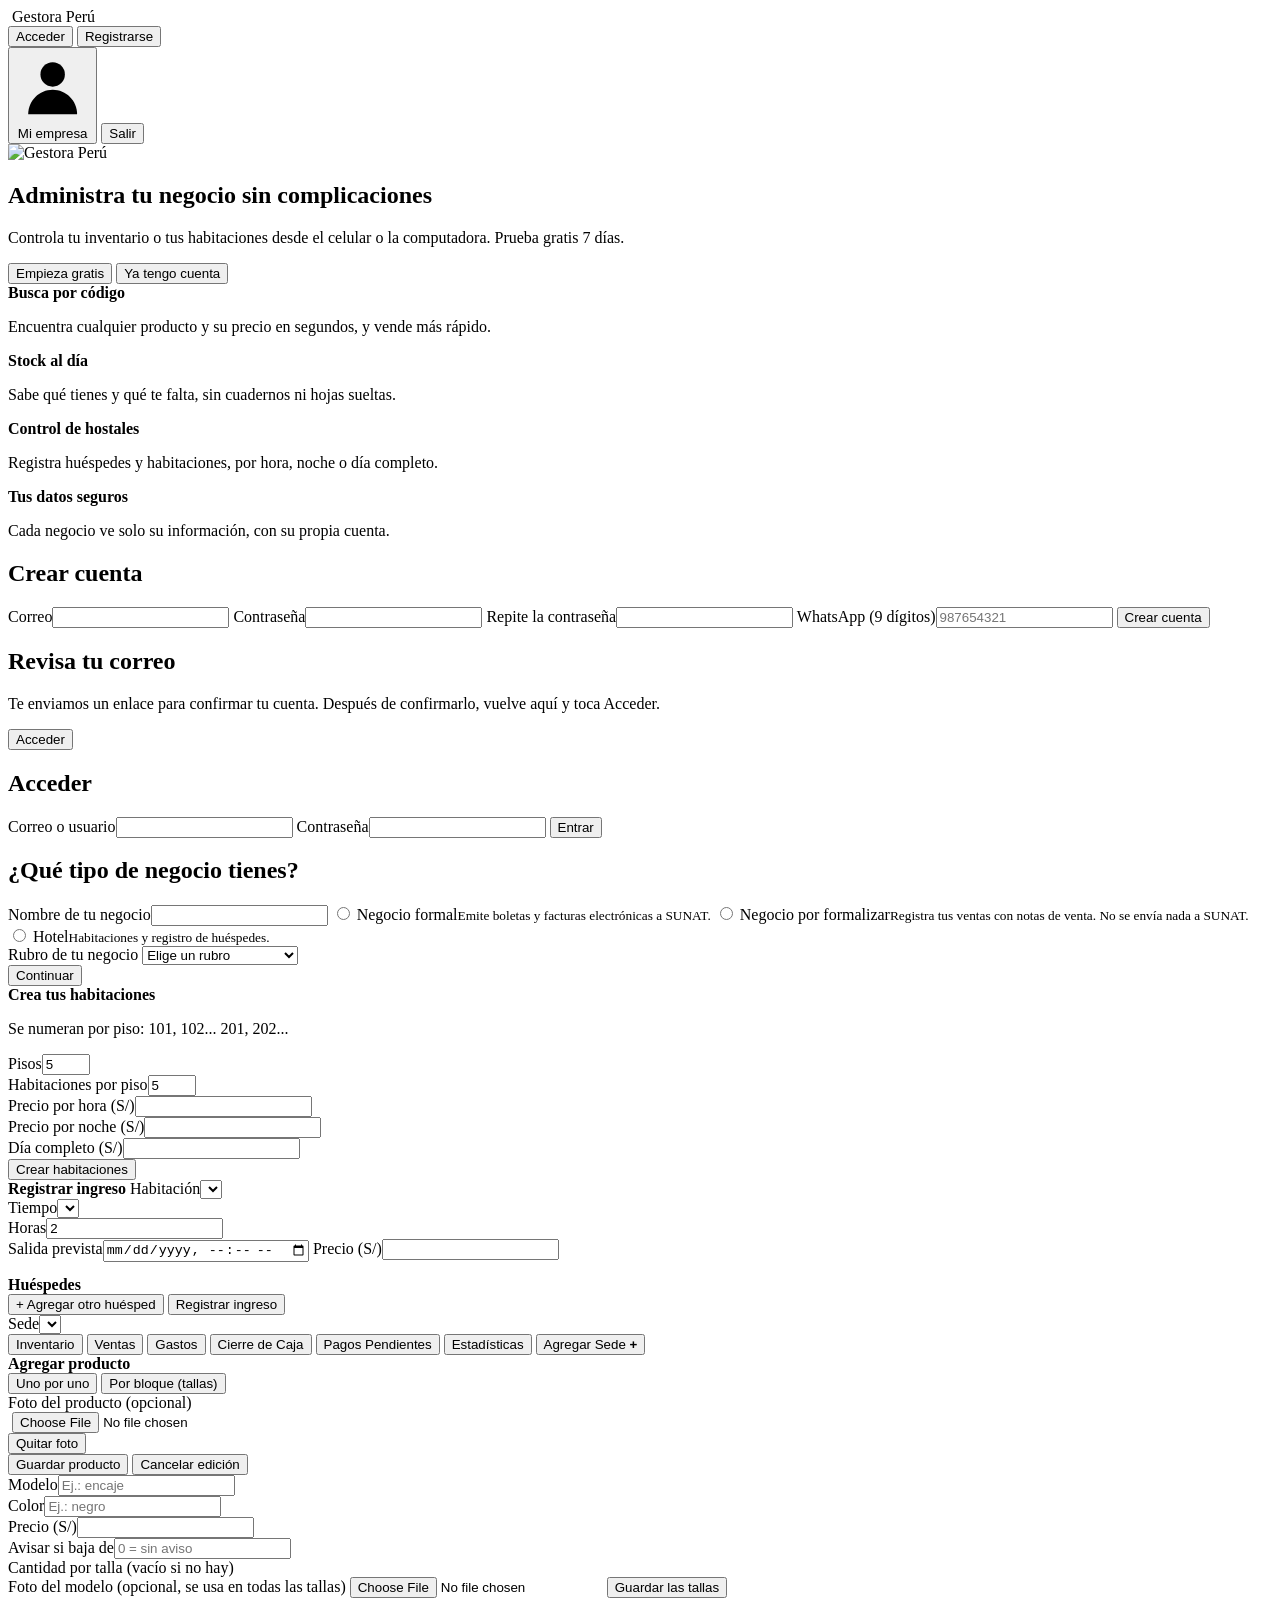
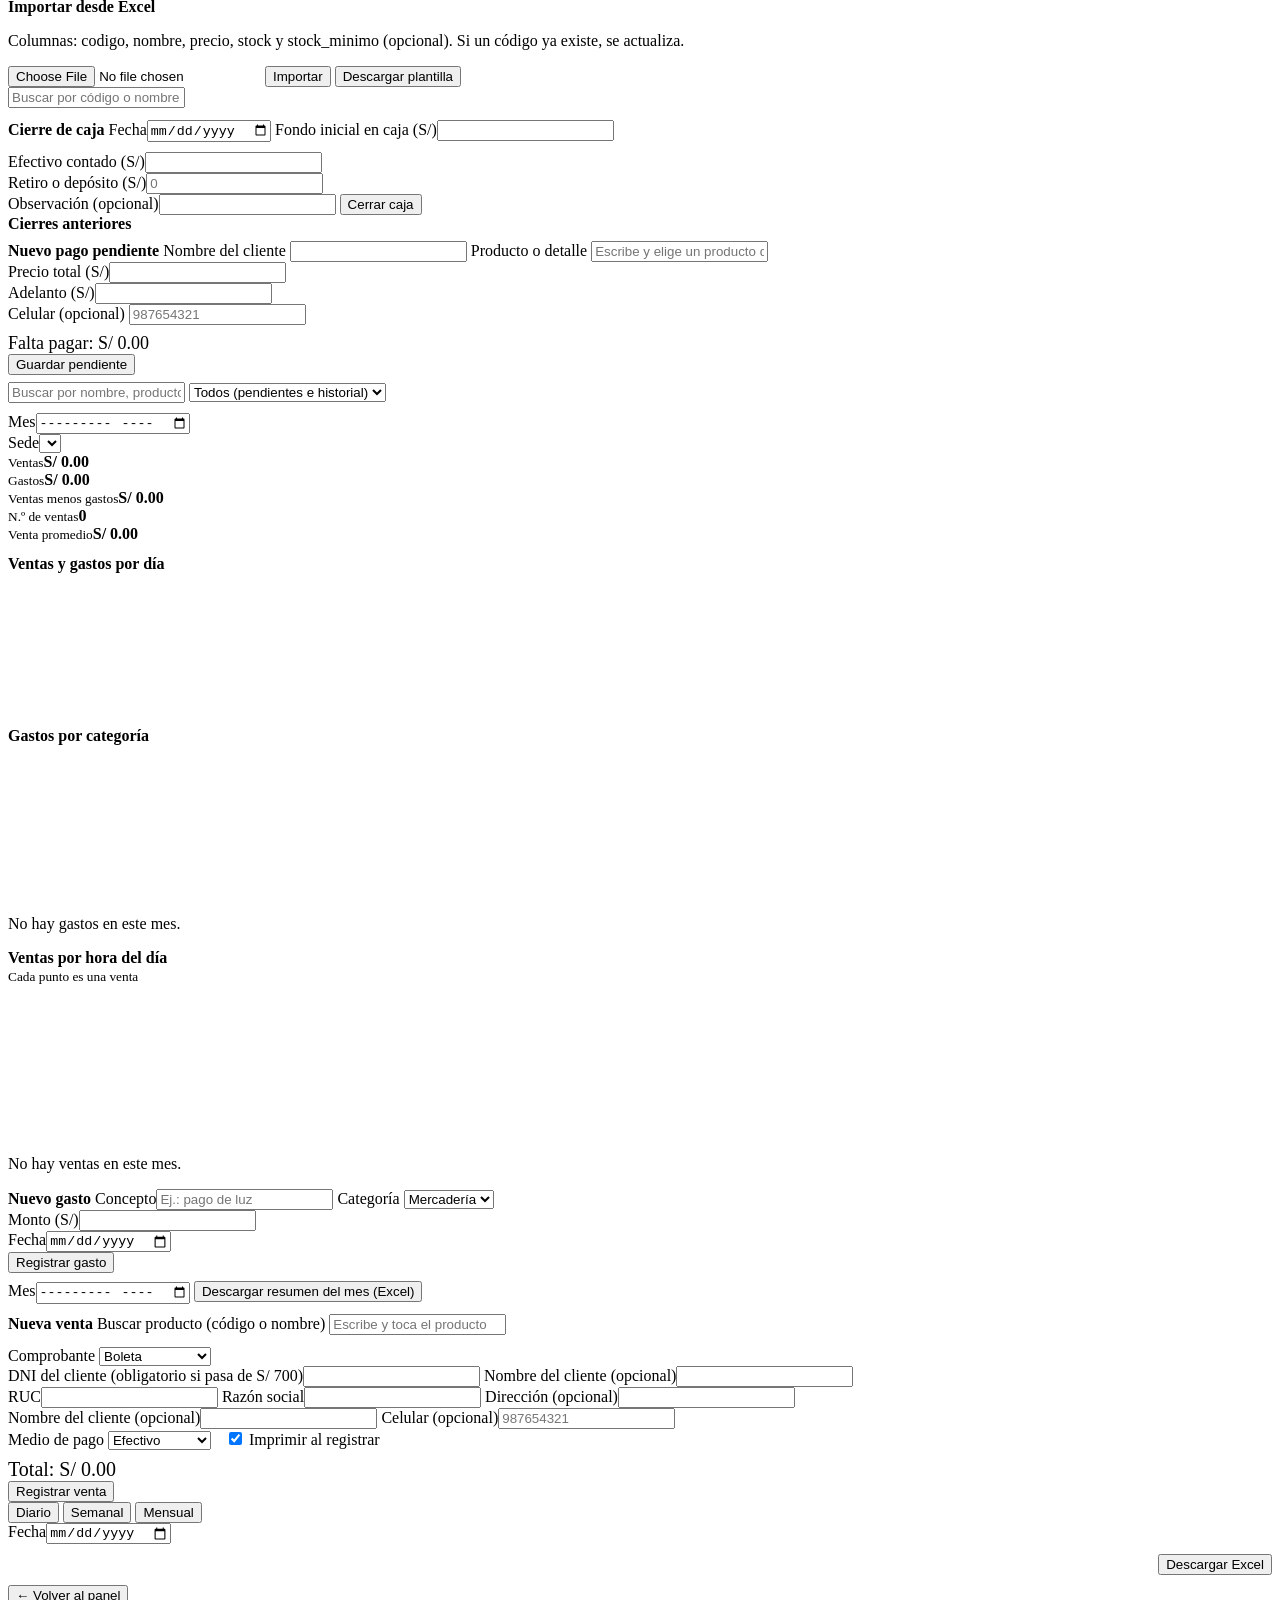
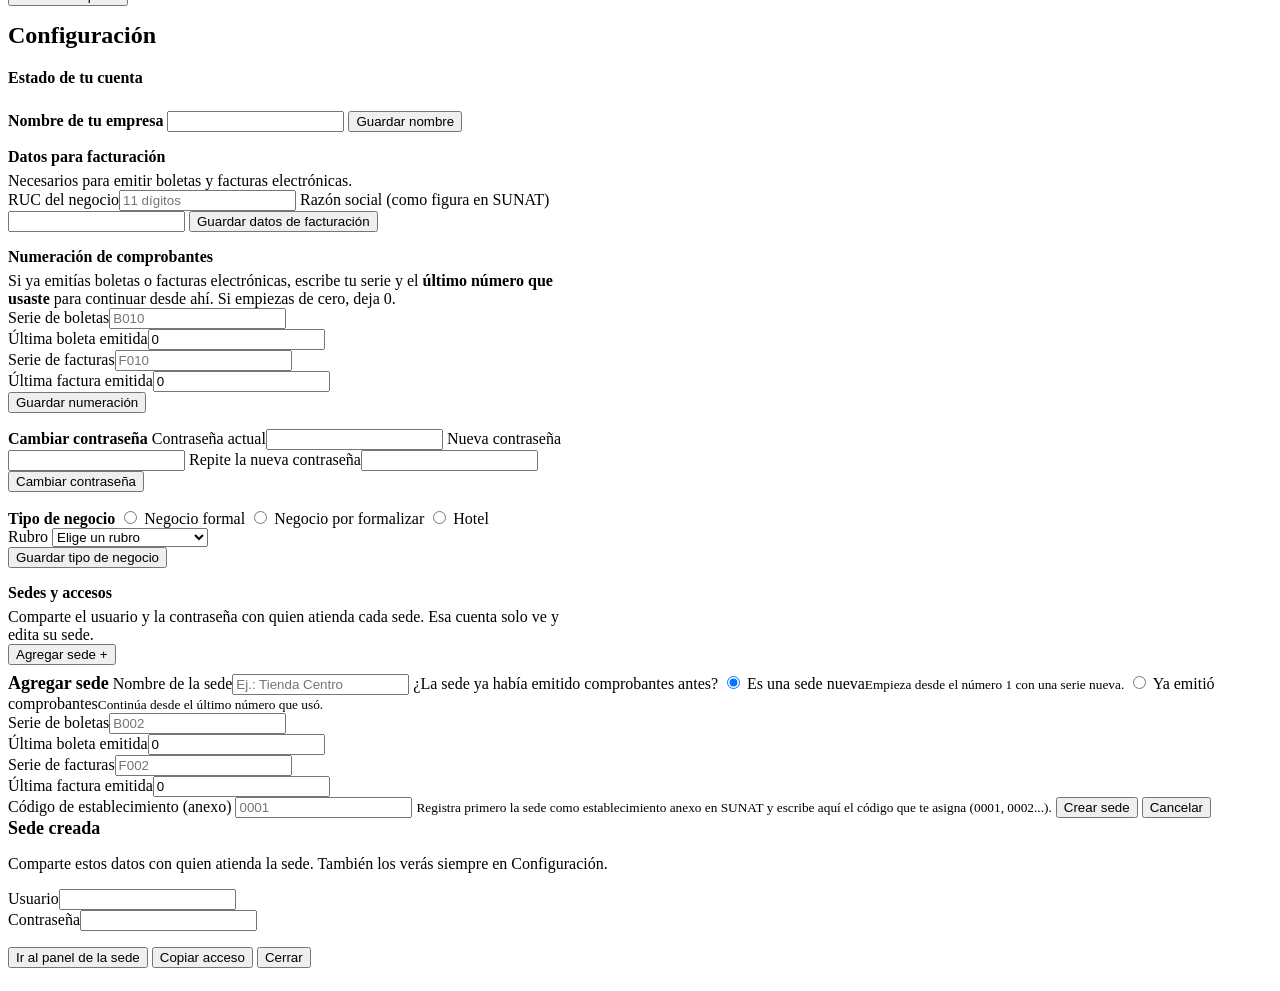
==== commit d8862308: "TiendCelu" ====
--- a/frontend/index.html
+++ b/frontend/index.html
@@ -88,7 +88,7 @@
     Hotel<small>Habitaciones y registro de huéspedes.</small></label>
   <div id="m-rubro-box" class="hide">
     <label>Rubro de tu negocio</label>
-    <select id="m-rubro"><option value="">Elige un rubro</option><option value="ropa">Venta de ropa</option><option value="calzado">Calzado</option><option value="accesorios">Accesorios</option><option value="artefactos">Artefactos</option><option value="bodega">Bodega o minimarket</option><option value="ferreteria">Ferretería</option><option value="otros">Otros</option></select>
+    <select id="m-rubro"><option value="">Elige un rubro</option><option value="ropa">Venta de ropa</option><option value="celulares">Celulares y reparación</option><option value="calzado">Calzado</option><option value="accesorios">Accesorios</option><option value="artefactos">Artefactos</option><option value="bodega">Bodega o minimarket</option><option value="ferreteria">Ferretería</option><option value="otros">Otros</option></select>
   </div>
   <button class="pri full" onclick="guardarModalidad()">Continuar</button>
   <div class="msg" id="m-msg"></div>
@@ -410,7 +410,7 @@
     <label class="opt"><input type="radio" name="c-tipo" value="hotel" onchange="verTipoConfig()"> Hotel</label>
     <div id="c-rubro-box" class="hide">
       <label>Rubro</label>
-      <select id="c-rubro"><option value="">Elige un rubro</option><option value="ropa">Venta de ropa</option><option value="calzado">Calzado</option><option value="accesorios">Accesorios</option><option value="artefactos">Artefactos</option><option value="bodega">Bodega o minimarket</option><option value="ferreteria">Ferretería</option><option value="otros">Otros</option></select>
+      <select id="c-rubro"><option value="">Elige un rubro</option><option value="ropa">Venta de ropa</option><option value="celulares">Celulares y reparación</option><option value="calzado">Calzado</option><option value="accesorios">Accesorios</option><option value="artefactos">Artefactos</option><option value="bodega">Bodega o minimarket</option><option value="ferreteria">Ferretería</option><option value="otros">Otros</option></select>
     </div>
     <button class="pri full" onclick="cambiarModalidad()">Guardar tipo de negocio</button>
     <div class="msg" id="c-msg-tipo"></div>
@@ -482,6 +482,7 @@
 <script src="/js/estropa.js"></script>
 <script src="/js/pendientes.js"></script>
 <script src="/js/caja.js"></script>
+<script src="/js/servicio.js"></script>
 <script src="/js/atributos.js"></script>
 <script src="/js/ui.js"></script>
 </body>
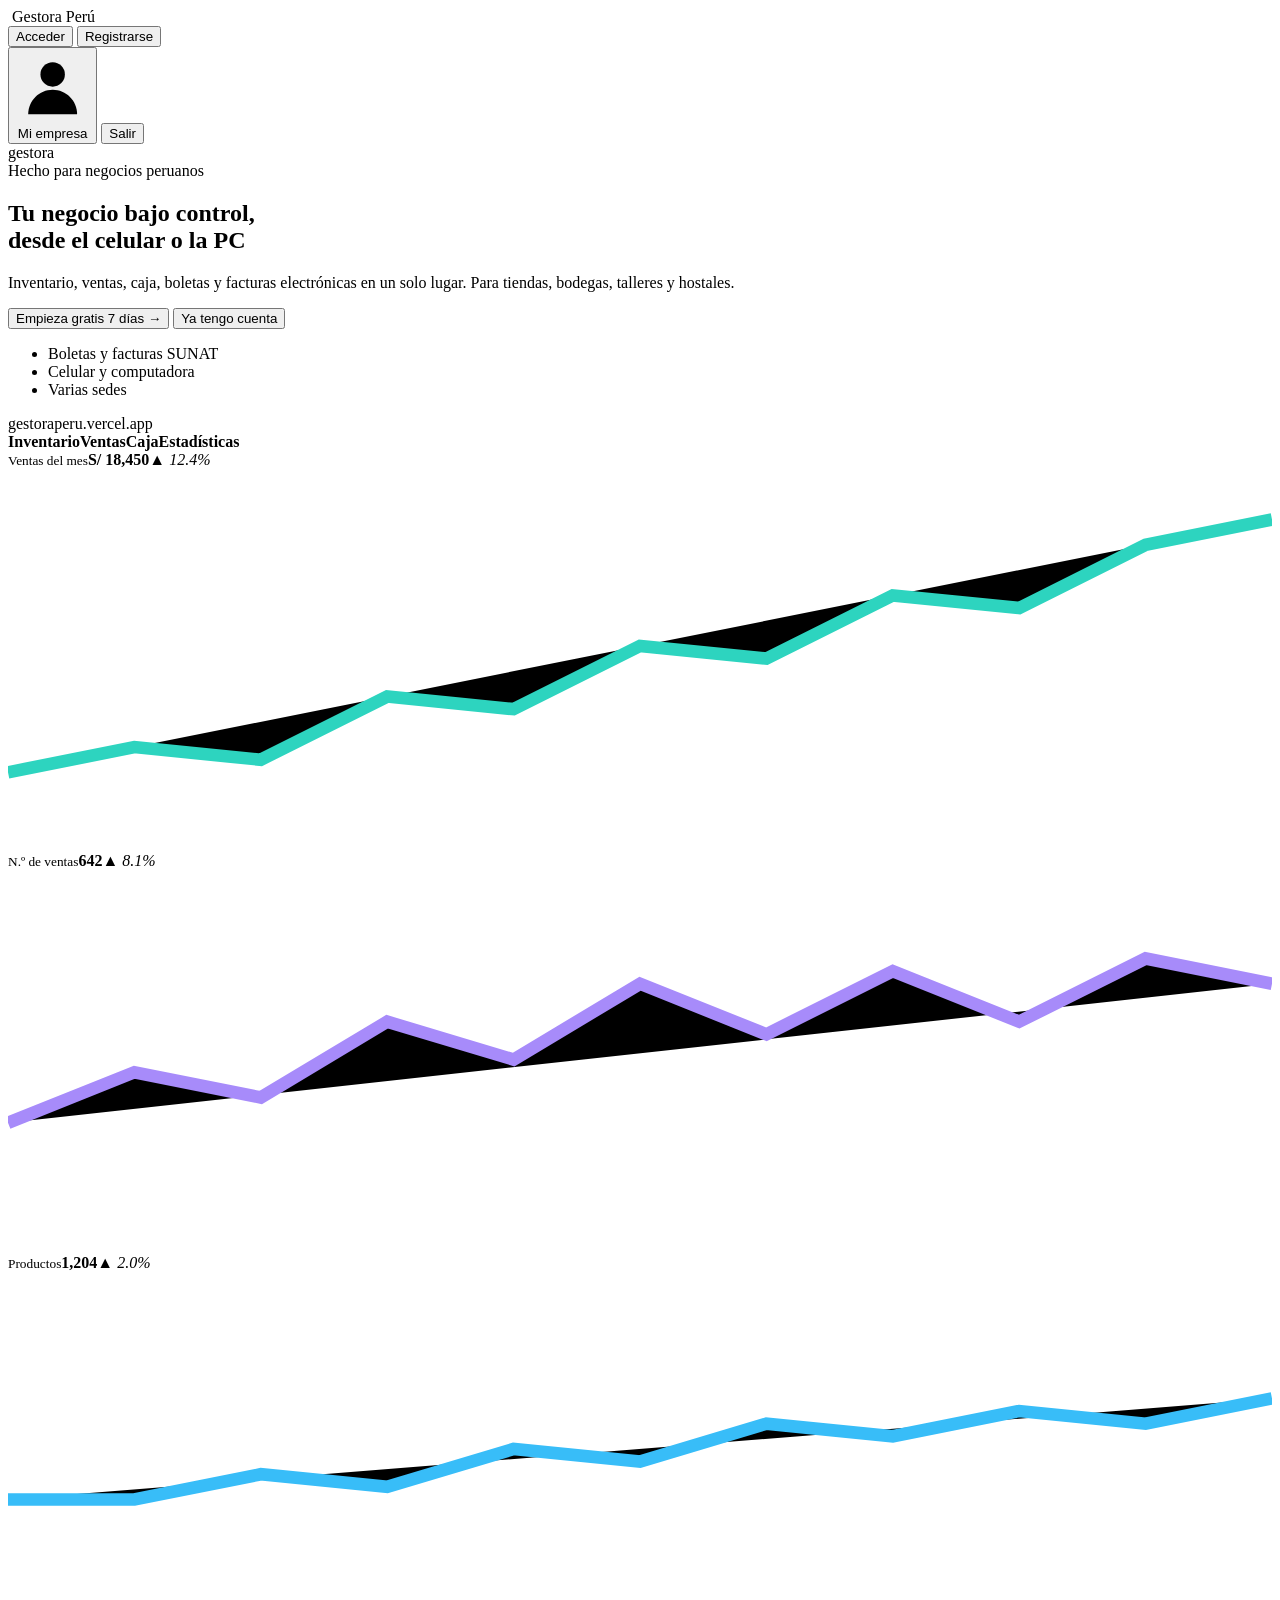
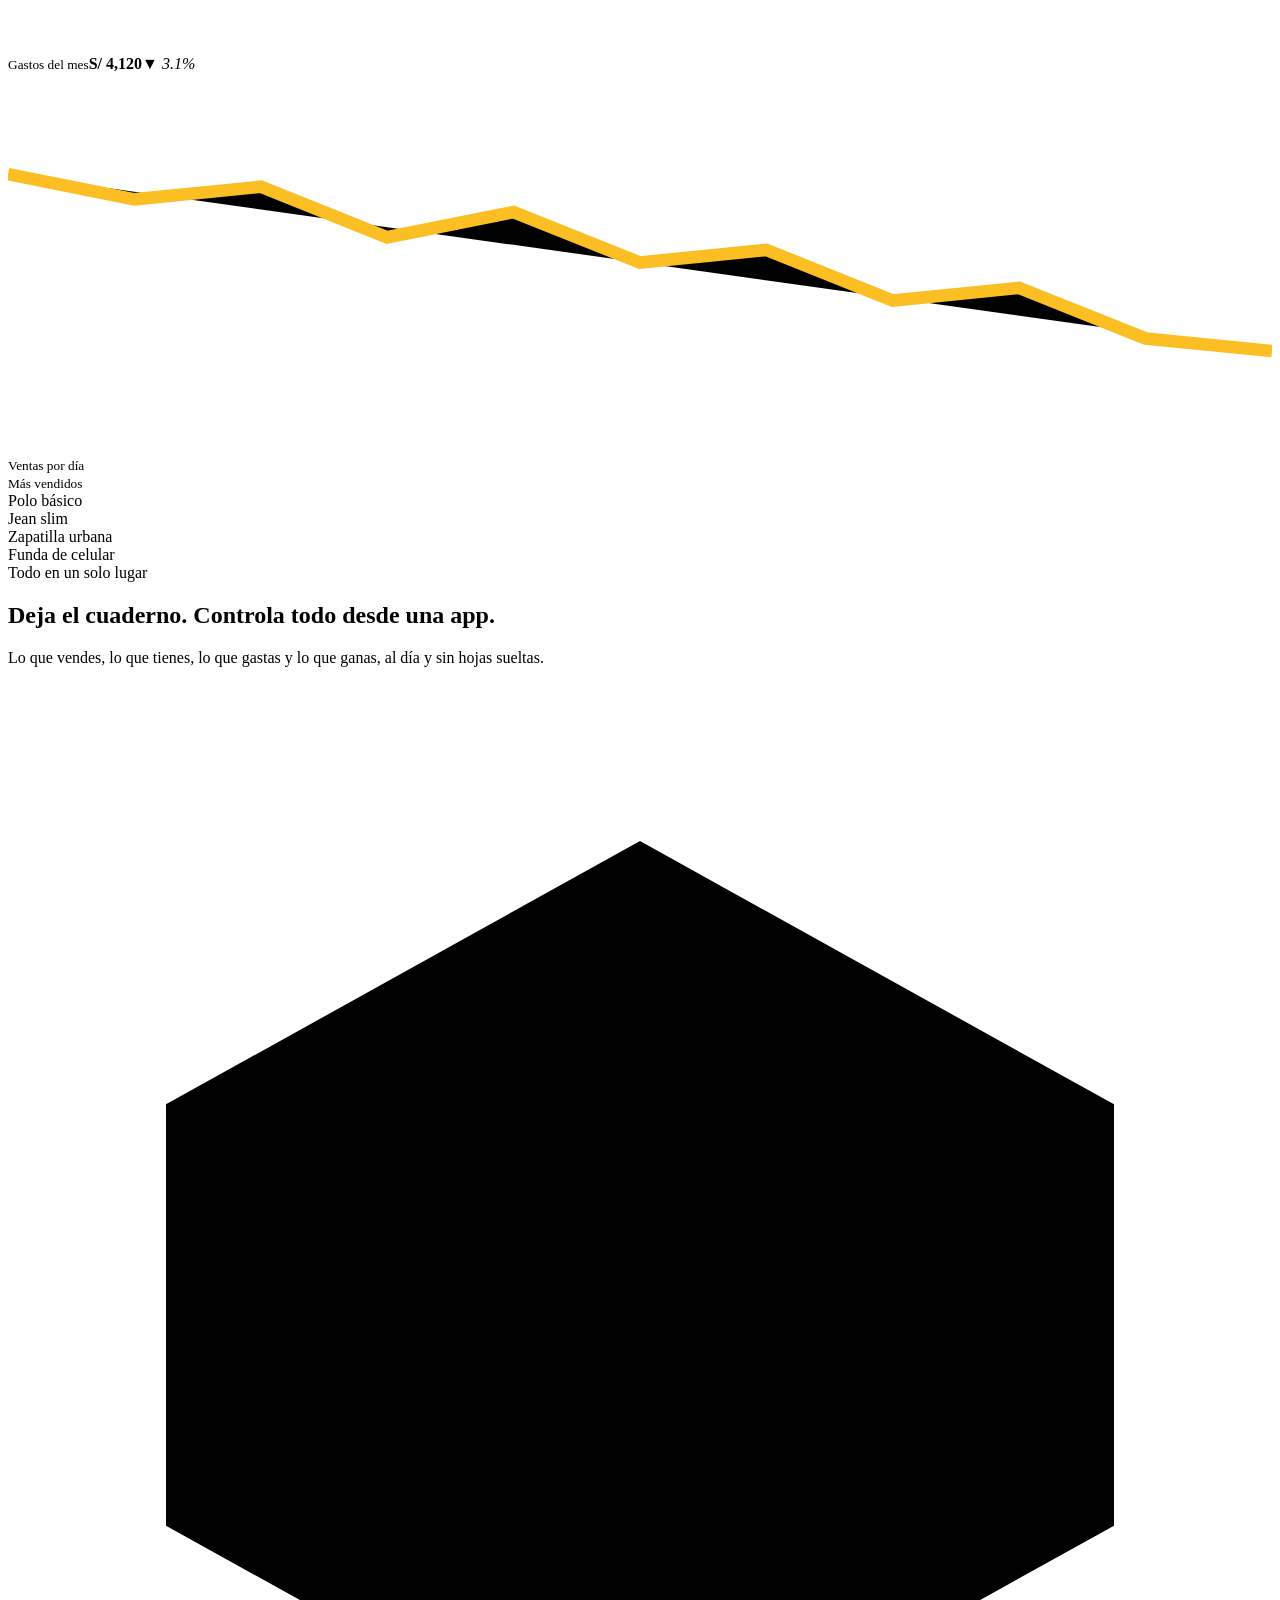
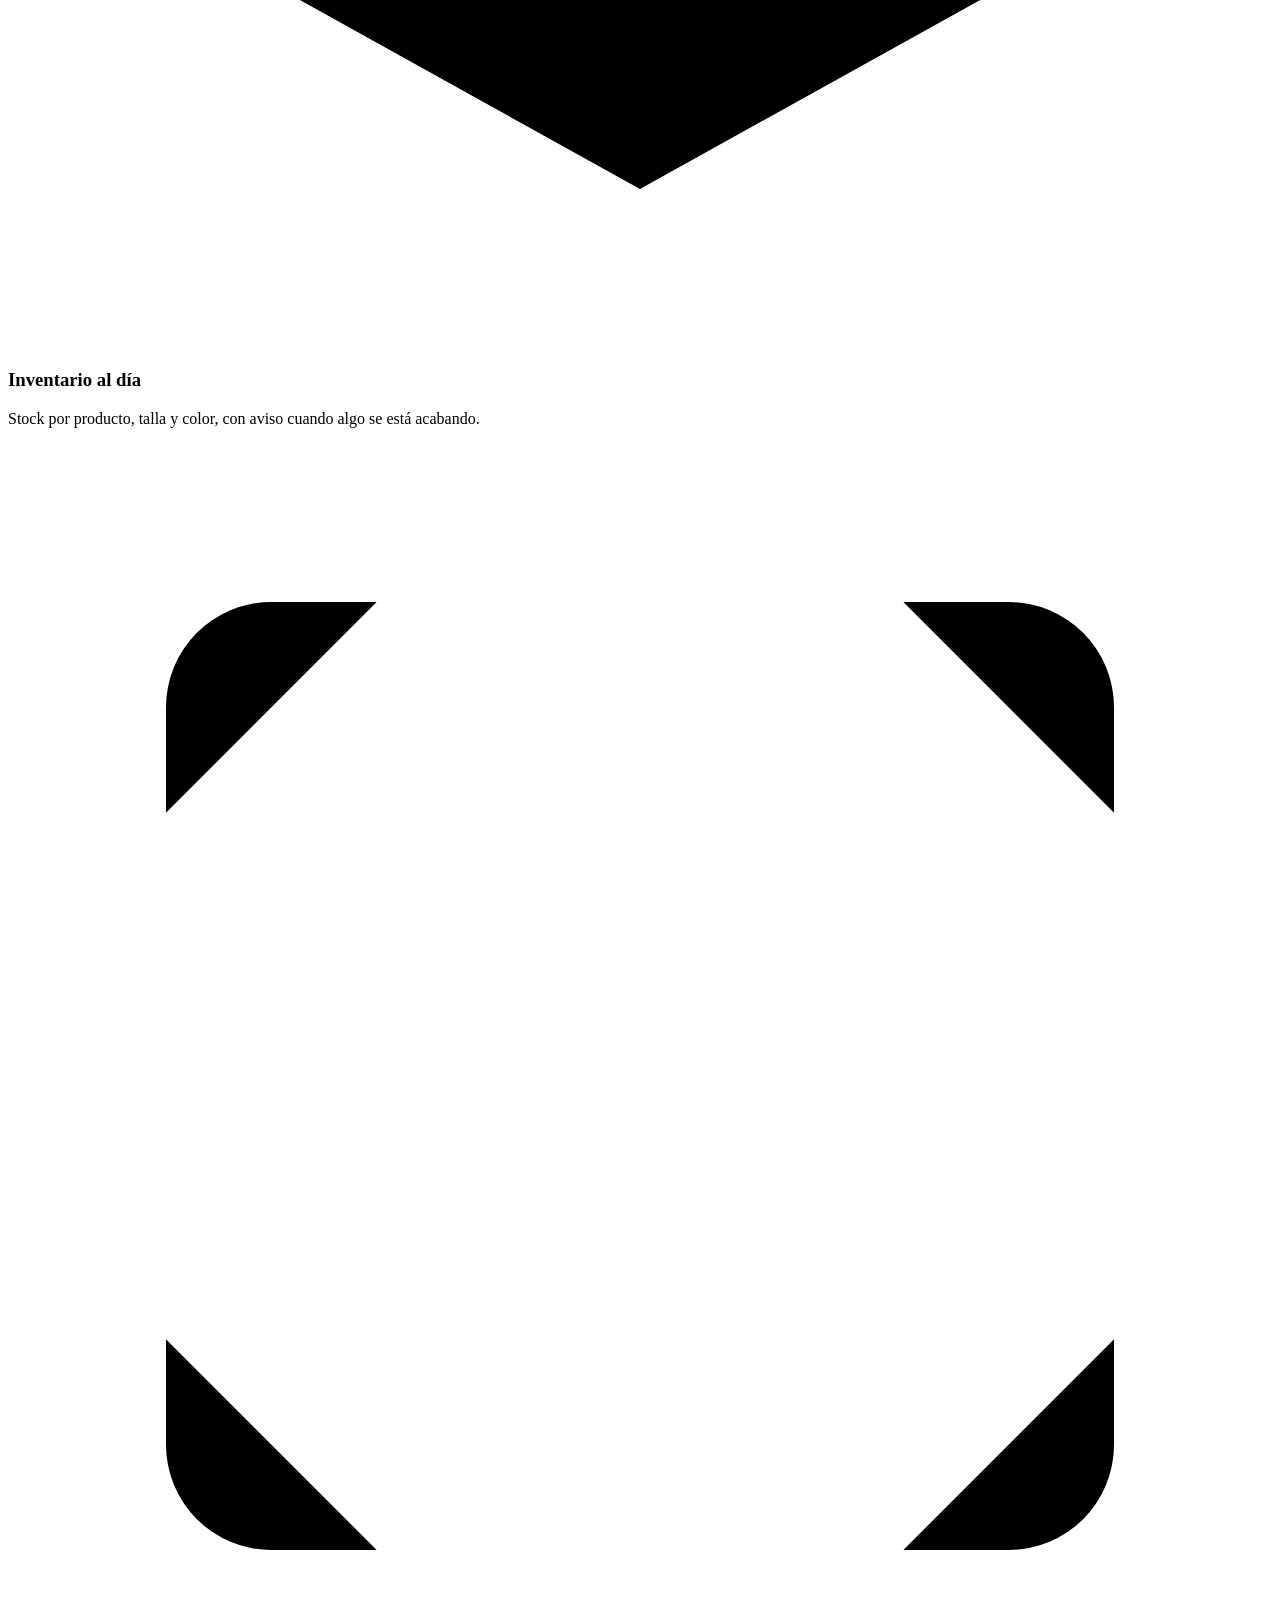
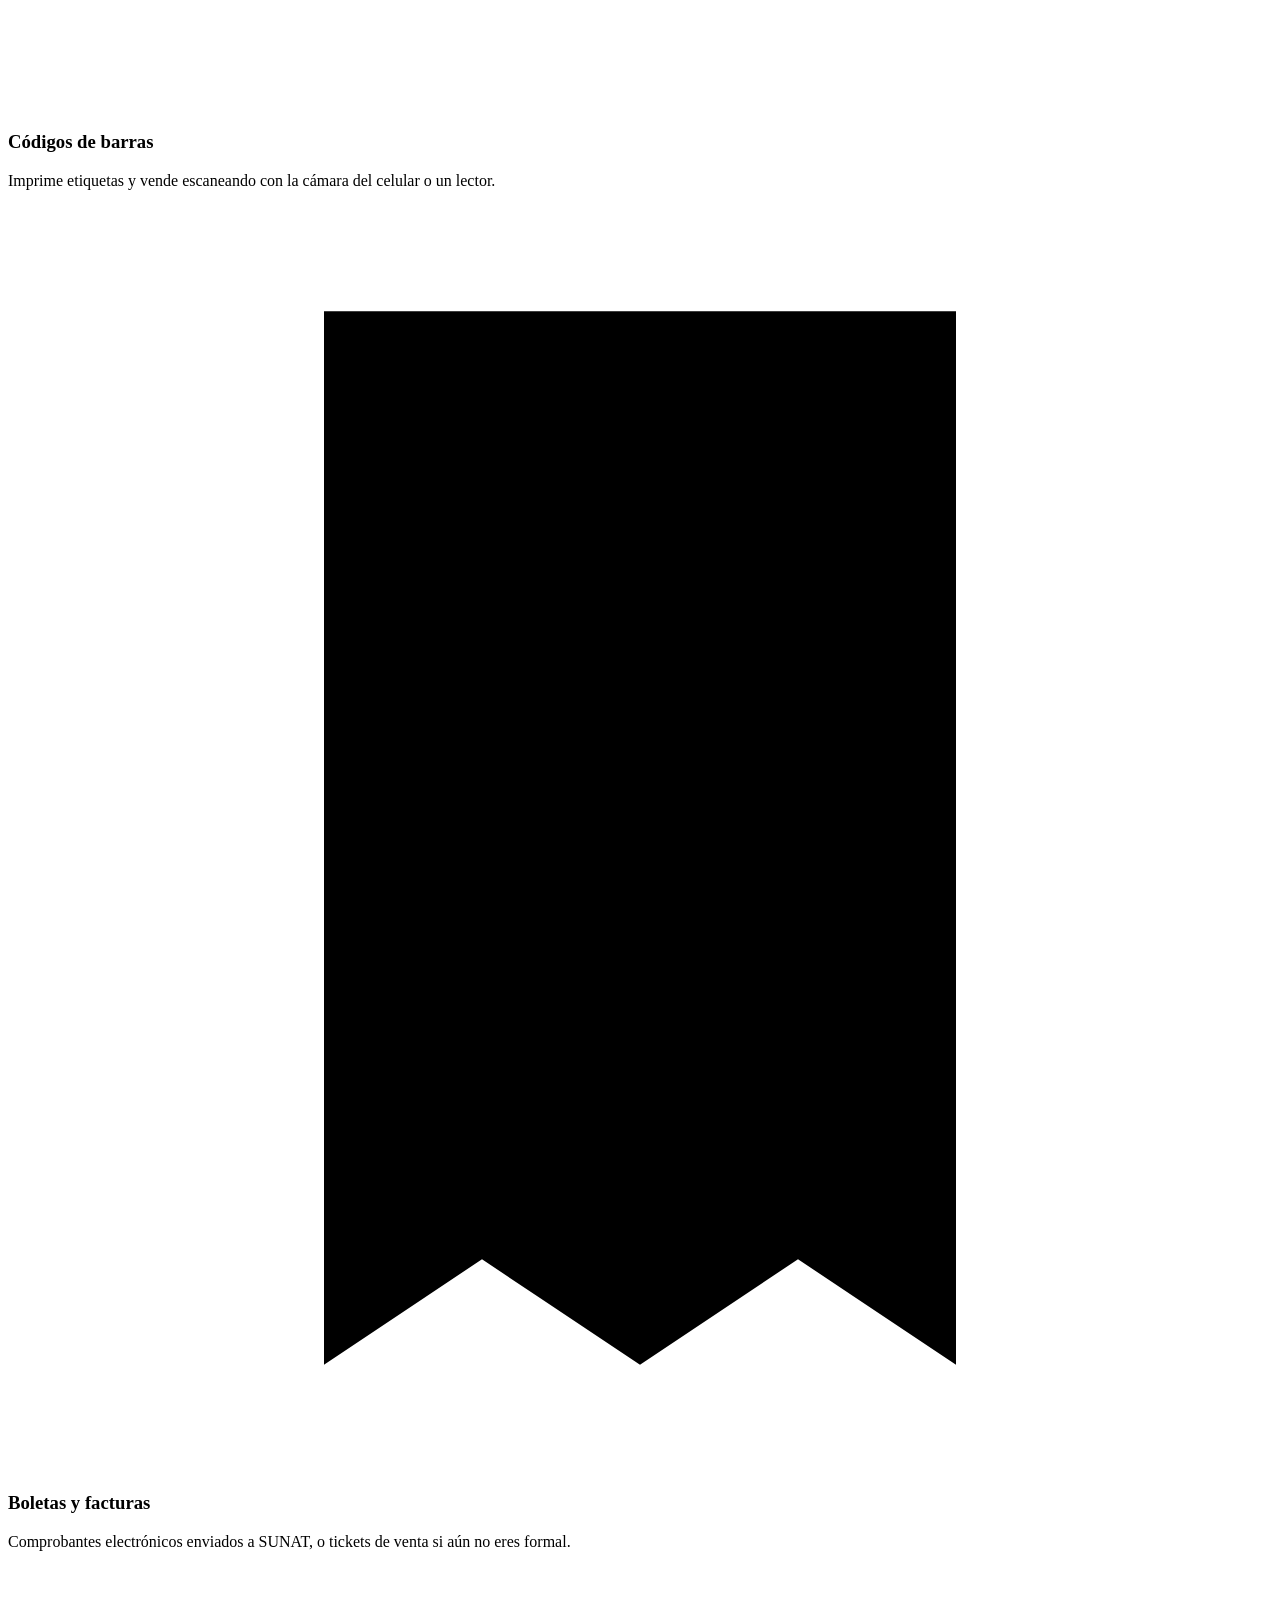
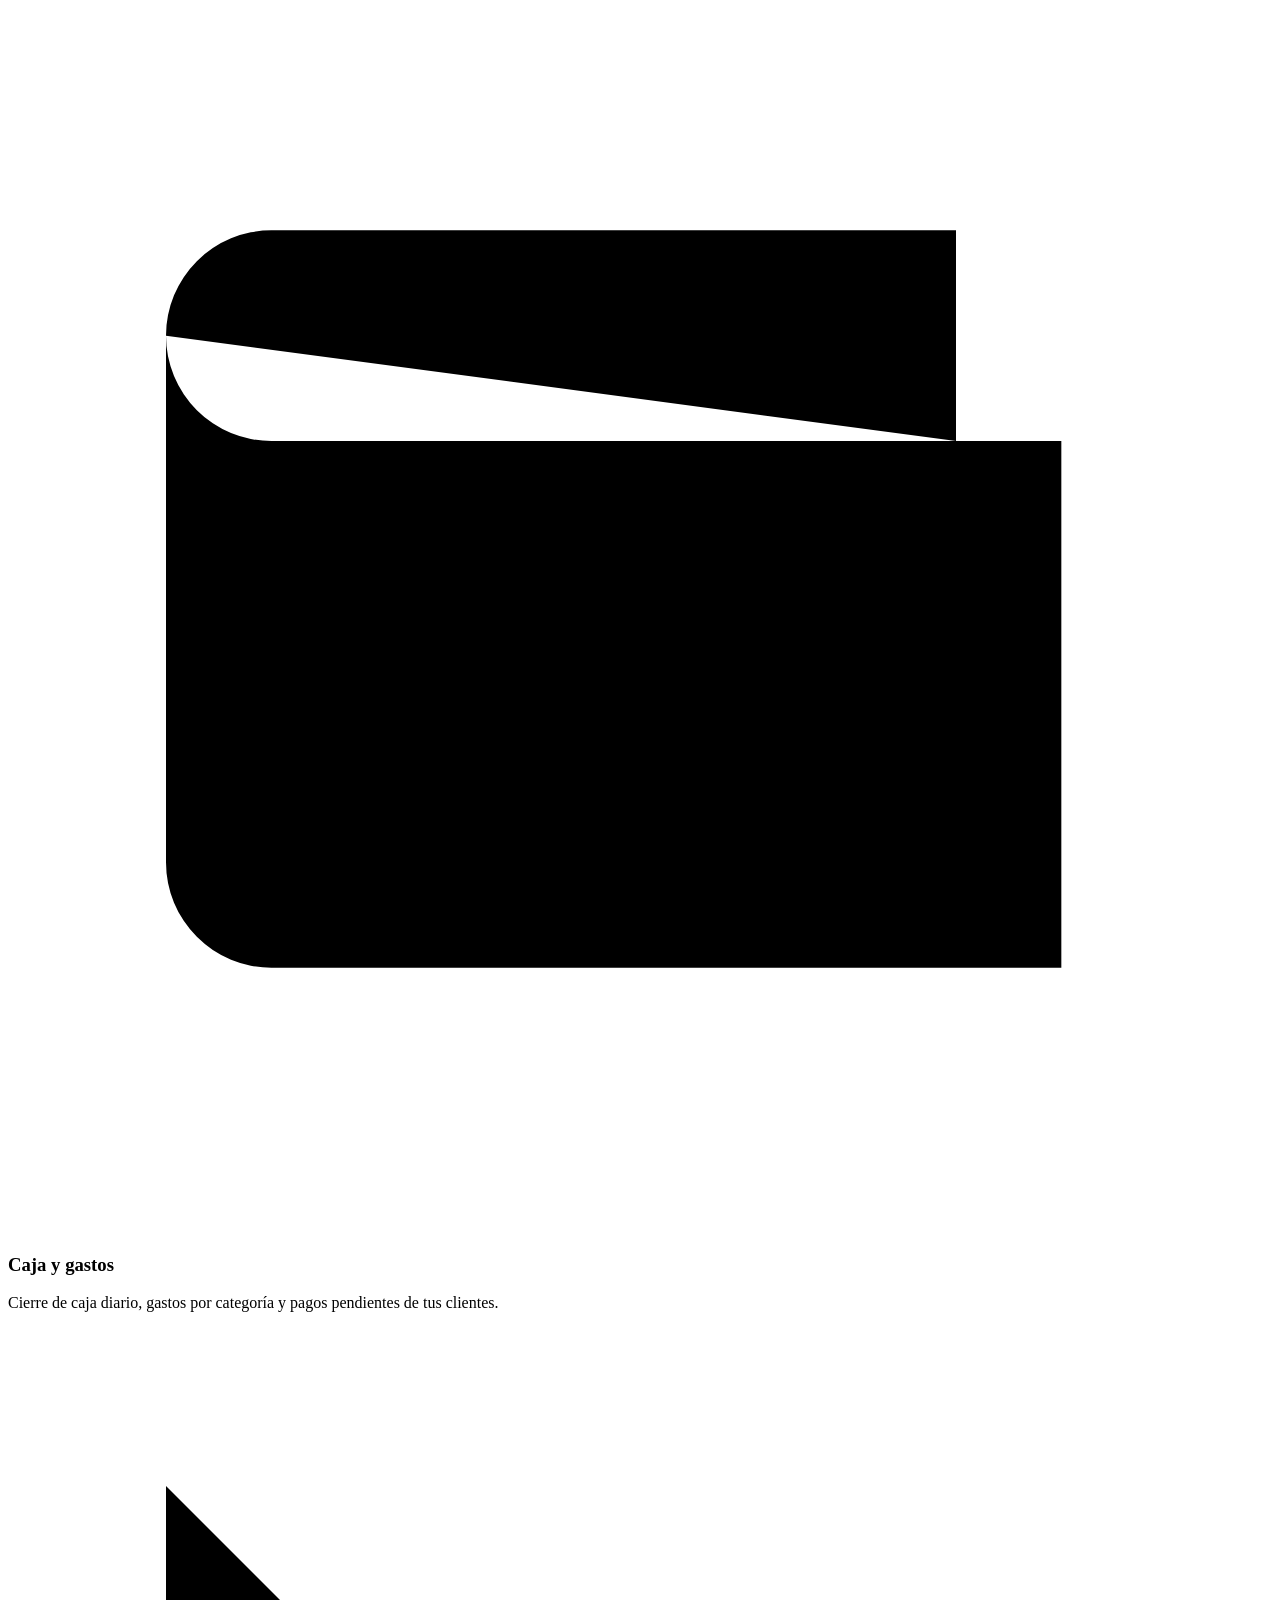
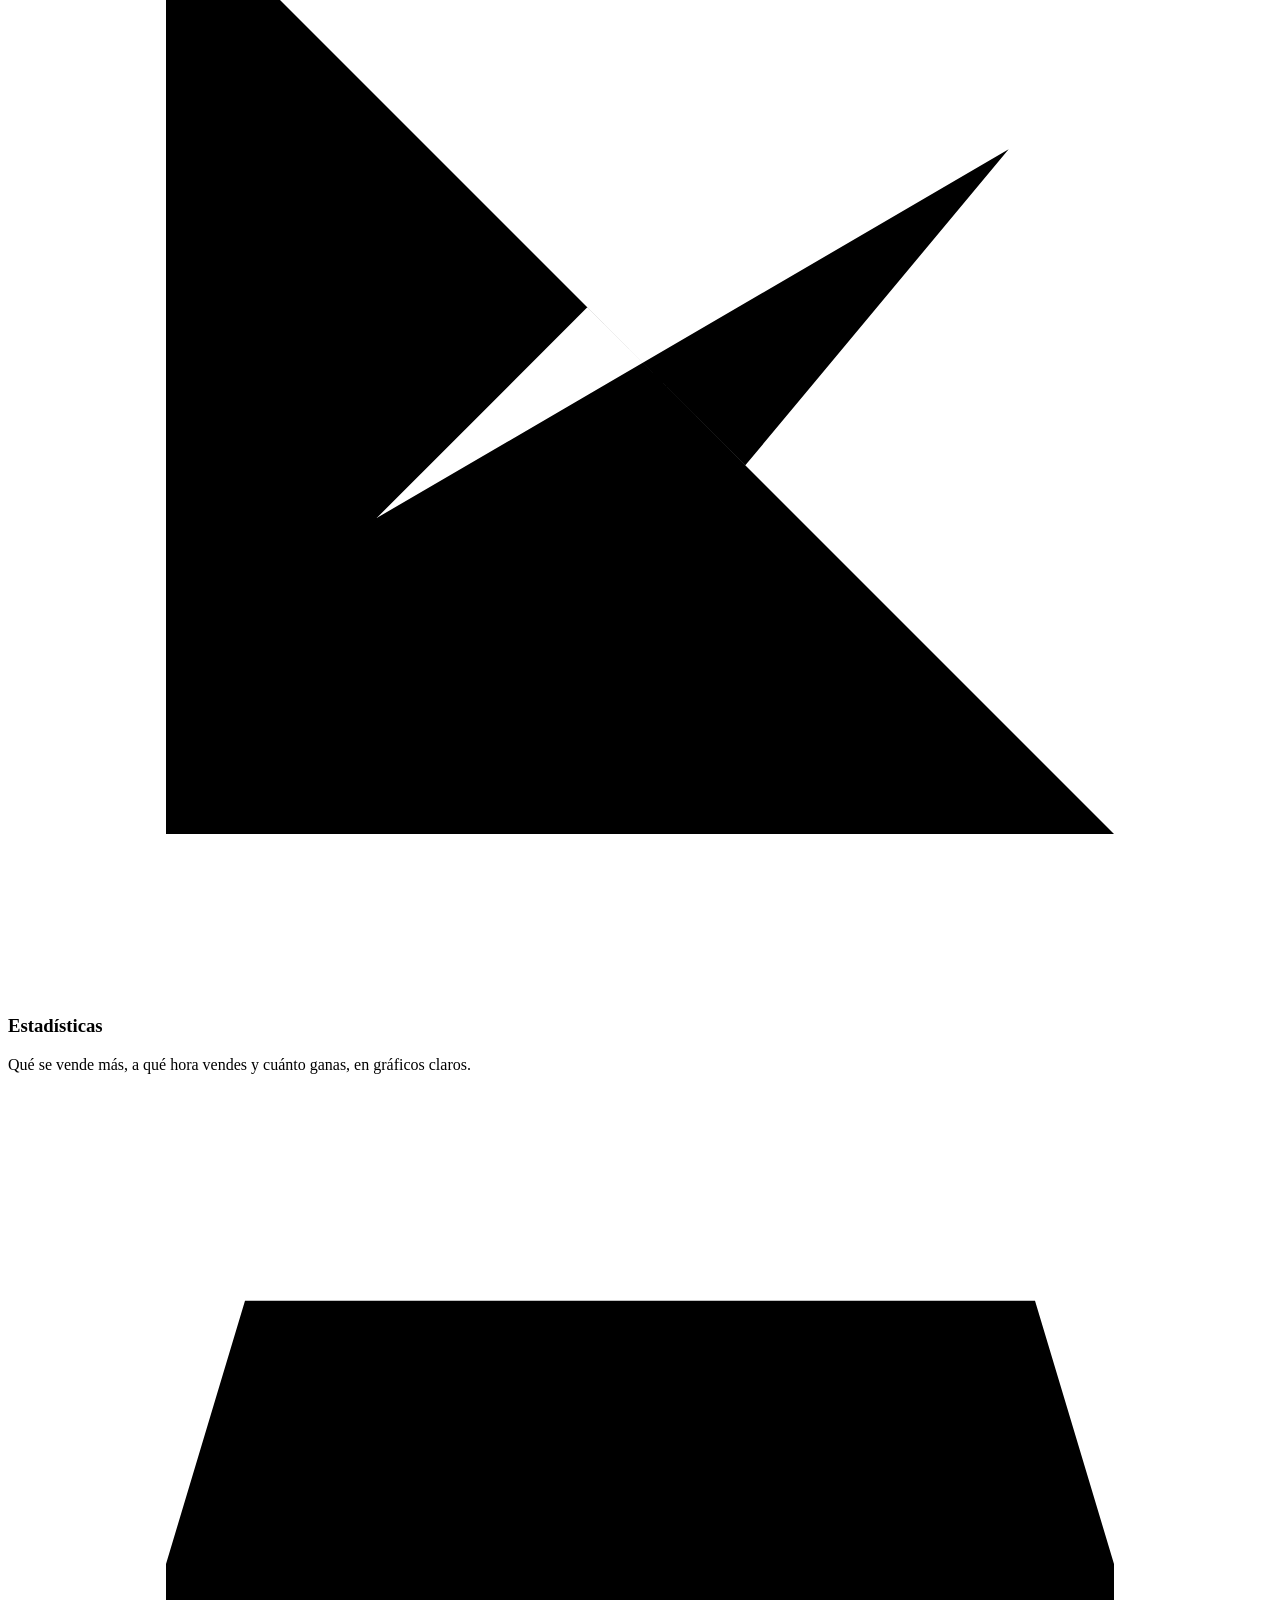
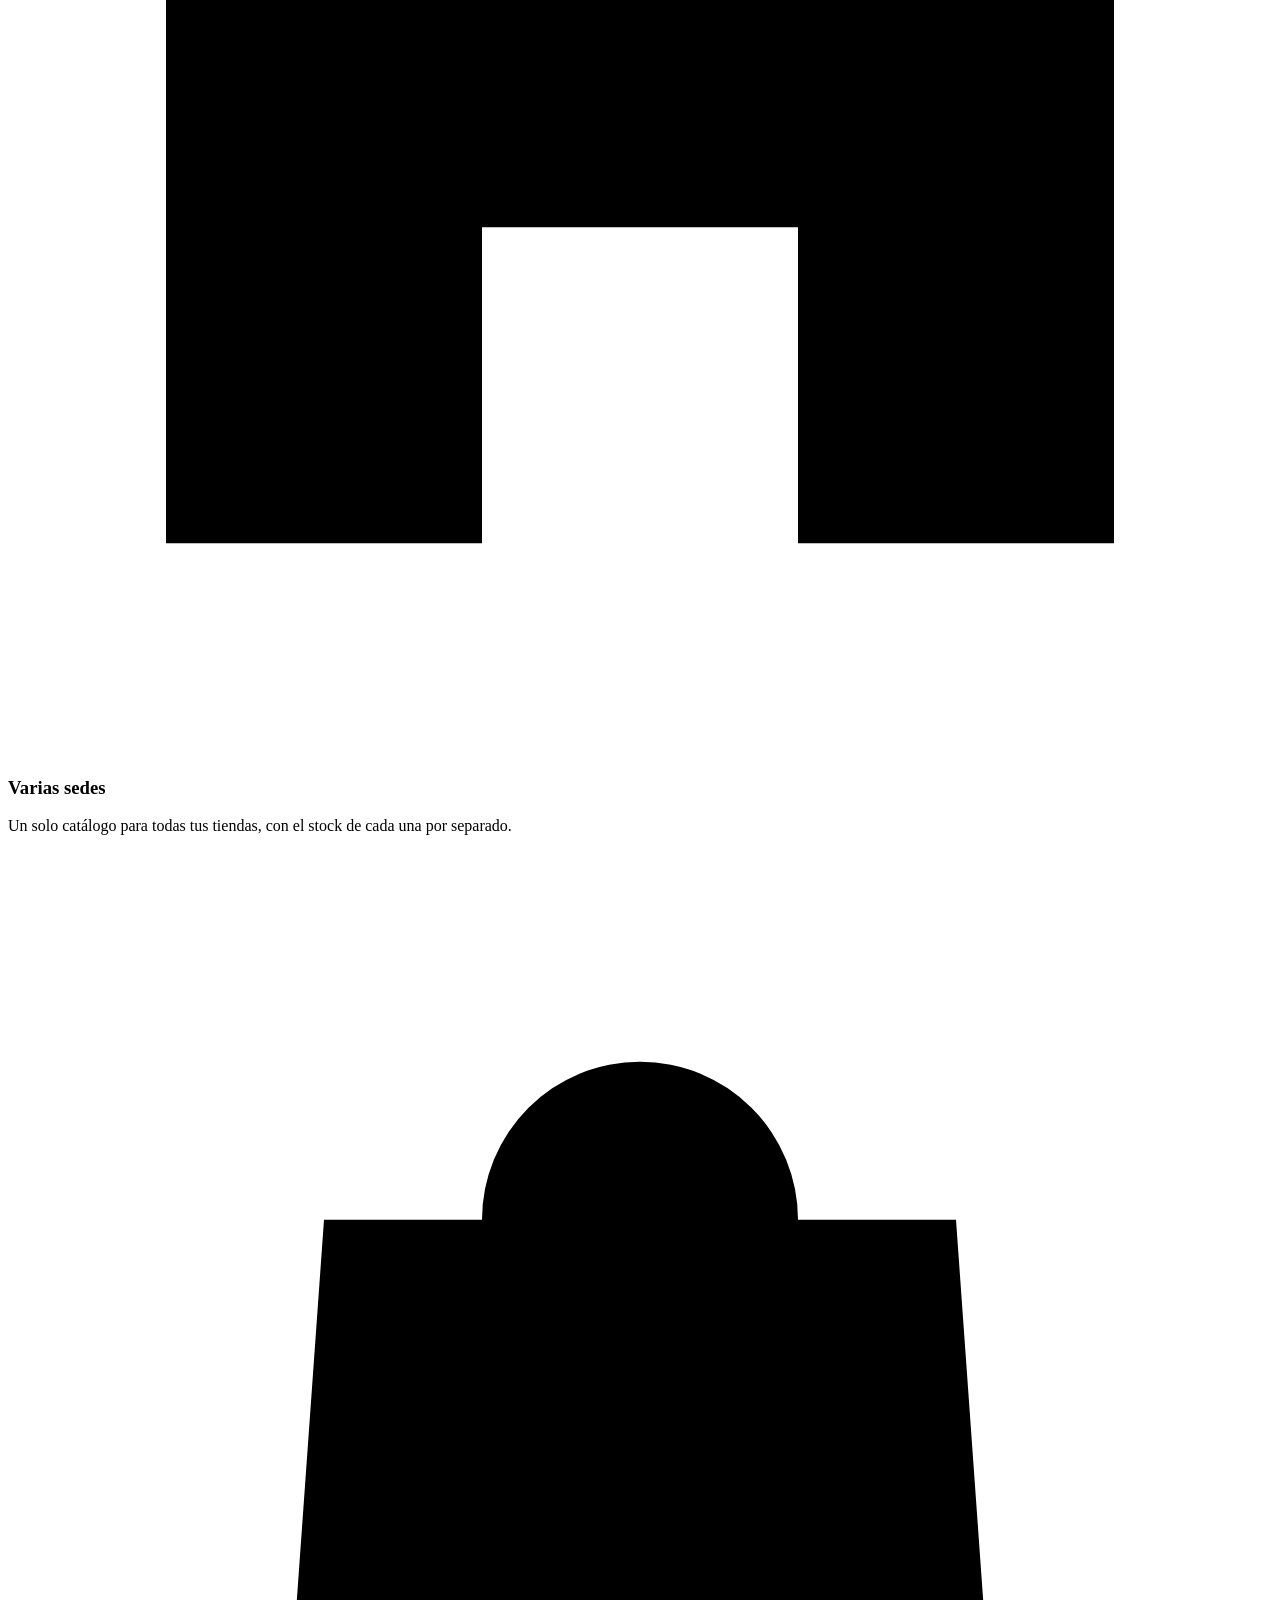
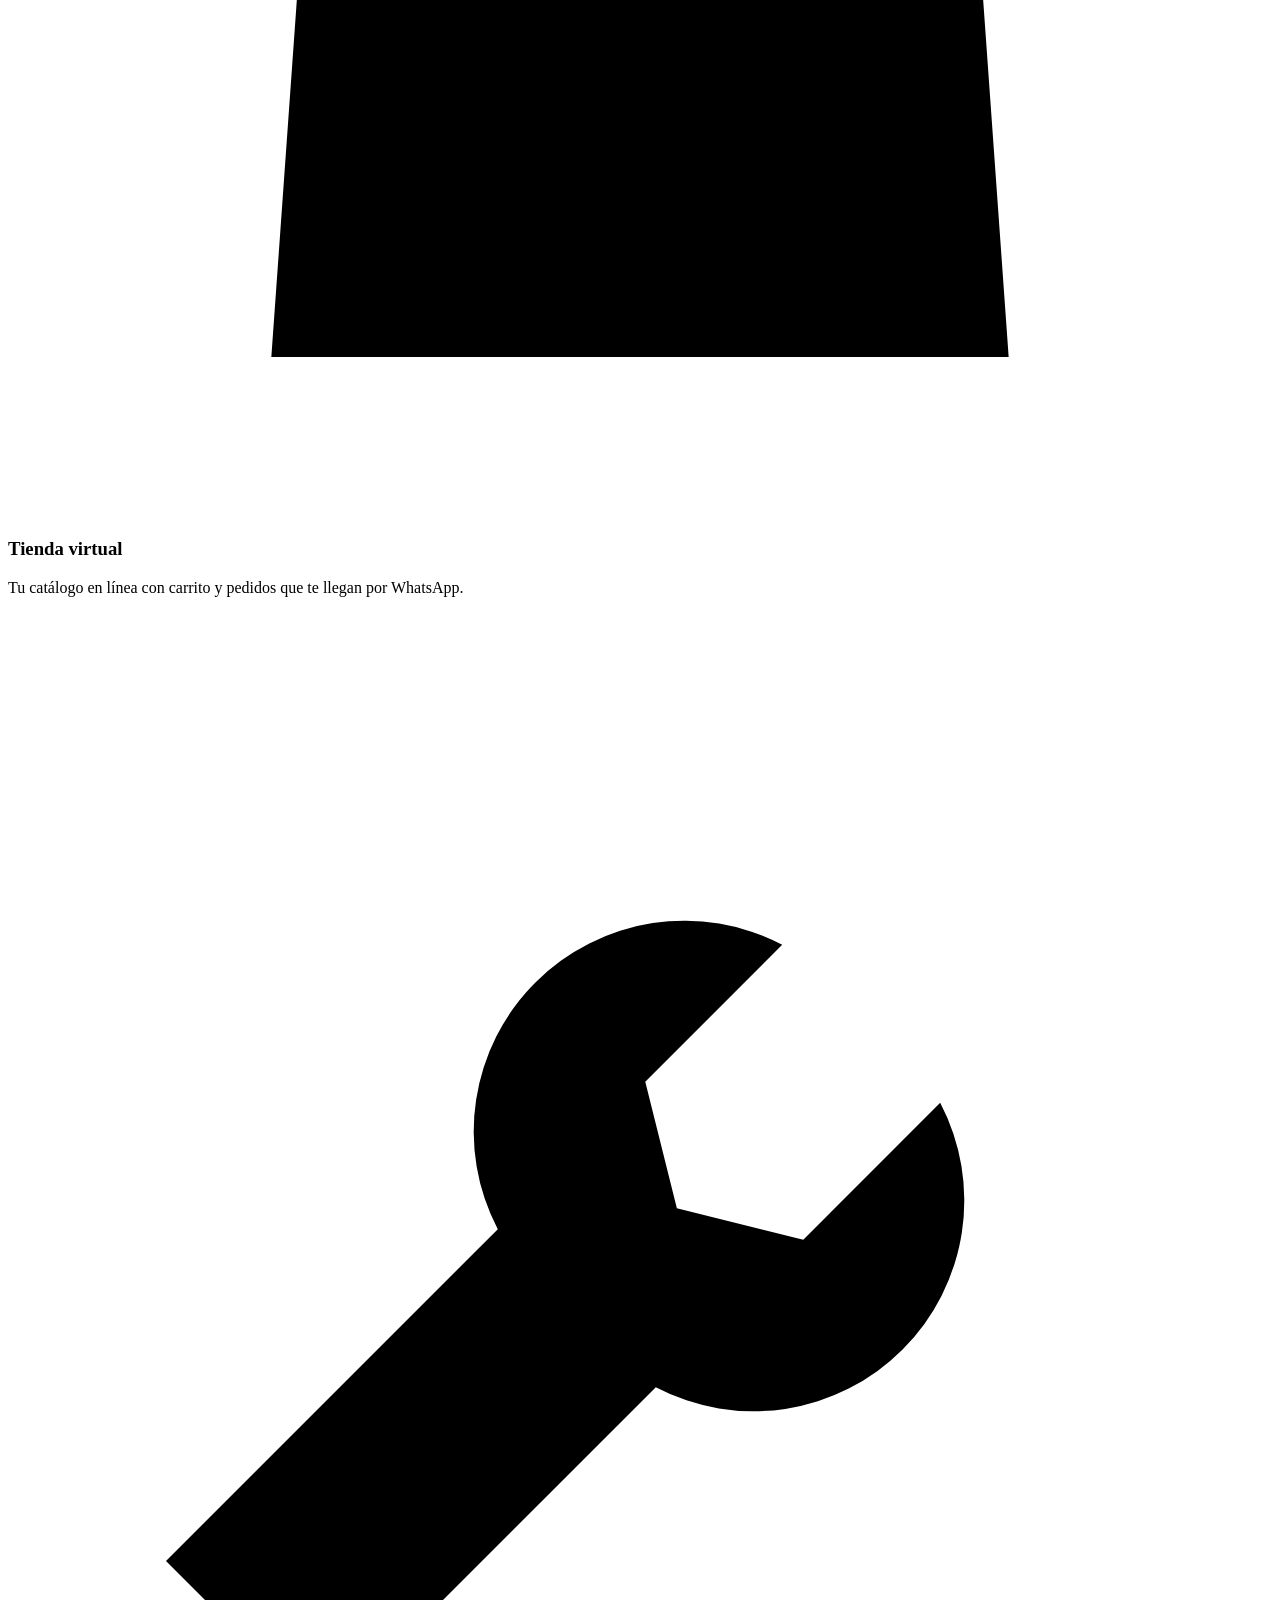
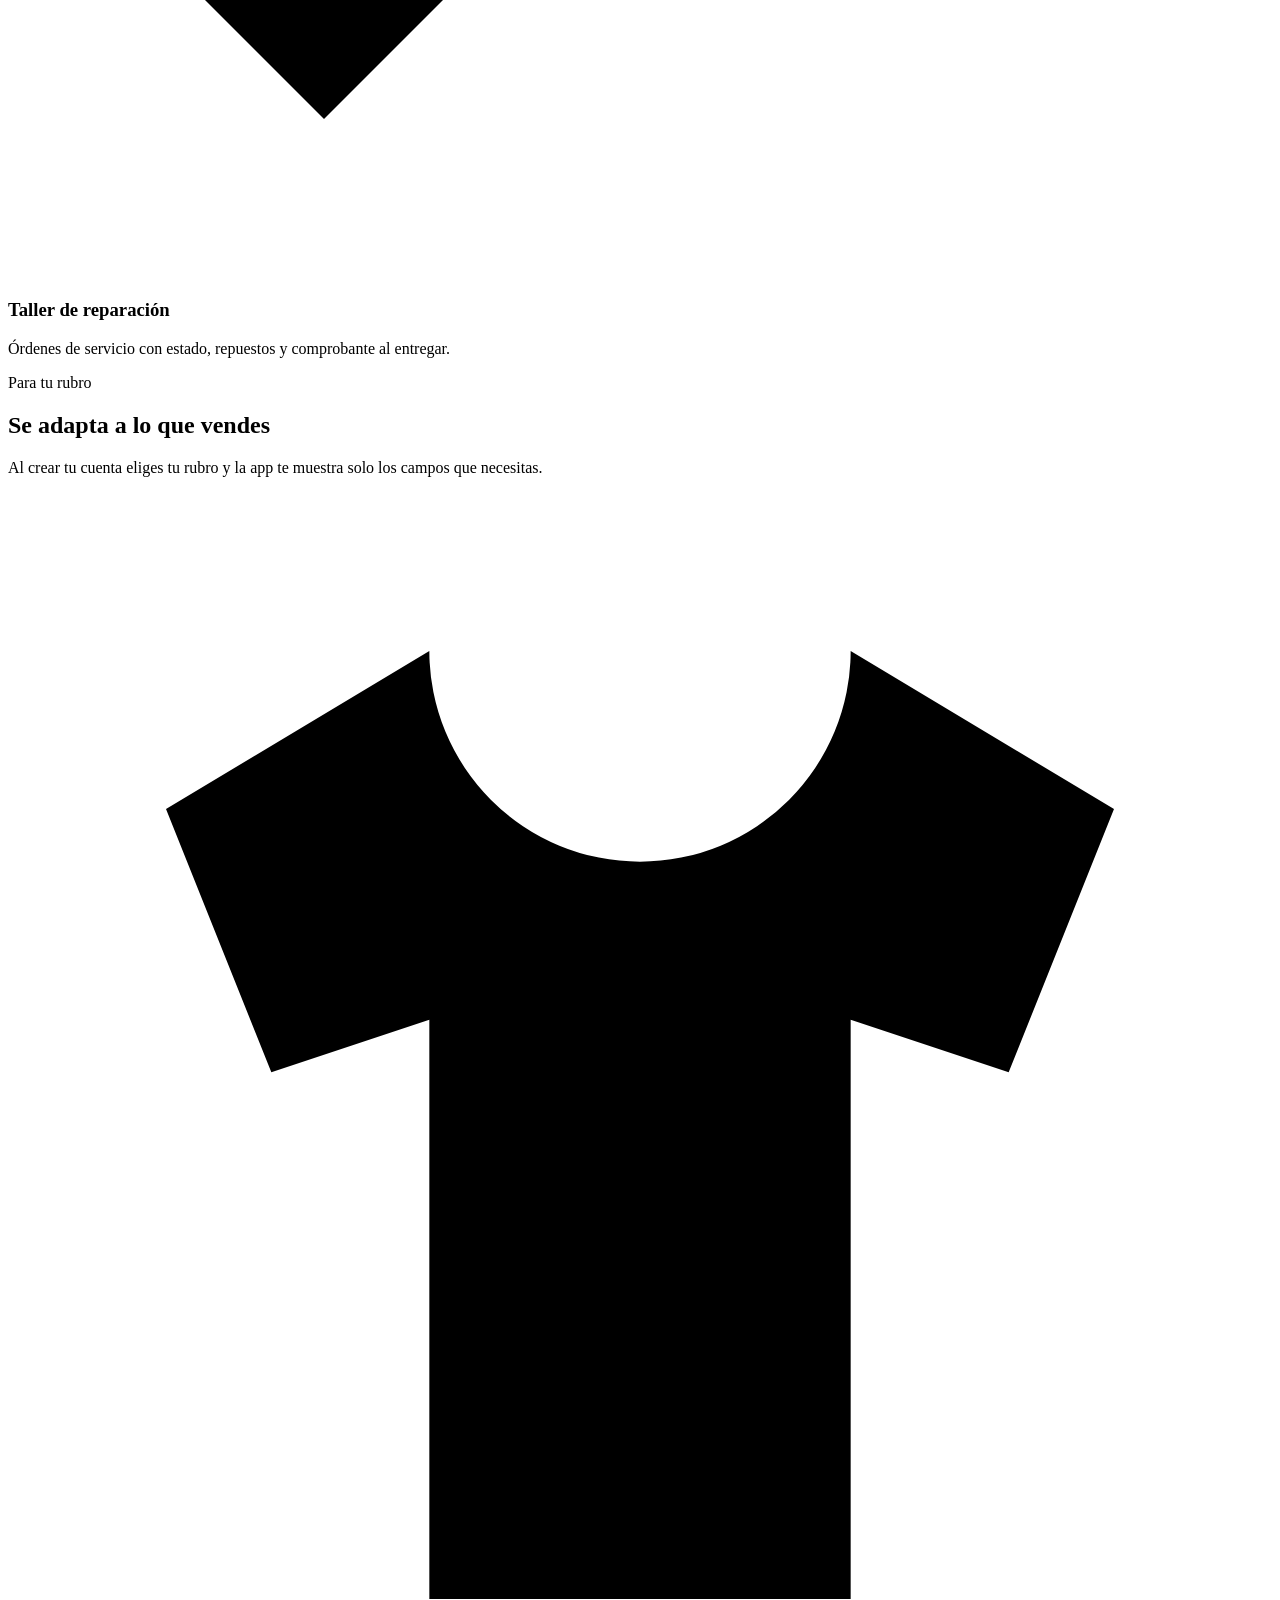
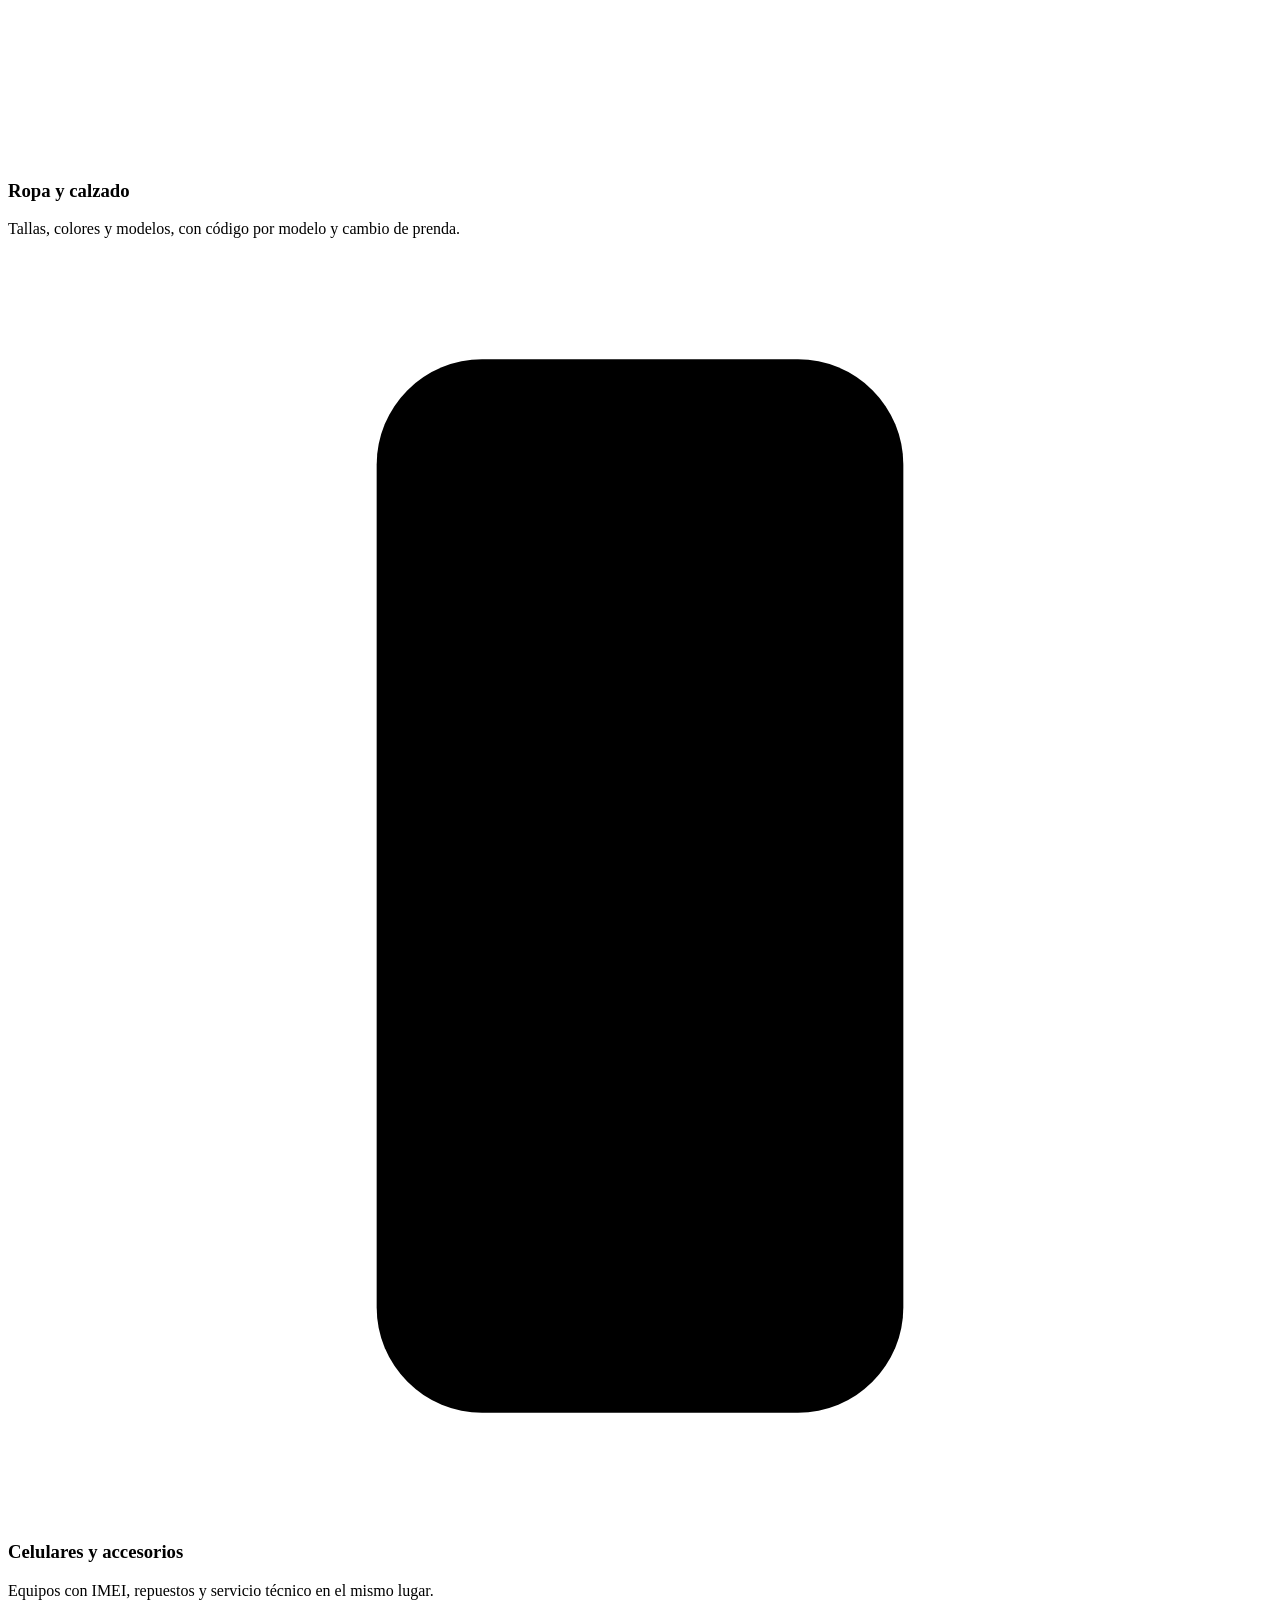
==== commit 457cd0d5: "CambioDiseñoWebFront" ====
--- a/frontend/index.html
+++ b/frontend/index.html
@@ -13,6 +13,9 @@
 <title>Gestora Perú · Tu negocio bajo control</title>
 <link rel="icon" href="/images/logo.jpeg">
 <script>try{var t=localStorage.getItem("tema");if(!t)t=matchMedia("(prefers-color-scheme:dark)").matches?"oscuro":"claro";document.documentElement.dataset.tema=t}catch(e){}</script>
+<link rel="preconnect" href="https://fonts.googleapis.com">
+<link rel="preconnect" href="https://fonts.gstatic.com" crossorigin>
+<link href="https://fonts.googleapis.com/css2?family=Inter:wght@400;500;600;700;800;900&display=swap" rel="stylesheet">
 <link rel="stylesheet" href="/css/styles.css">
 </head>
 <body>
@@ -34,19 +37,129 @@
 
 <!-- INICIO -->
 <section class="v hide" id="v-home">
-  <div class="hero">
-    <img src="/images/logo.jpeg" alt="Gestora Perú" class="hero-logo" width="150">
-    <h1>Administra tu negocio sin complicaciones</h1>
-    <p>Controla tu inventario o tus habitaciones desde el celular o la computadora. Prueba gratis 7 días.</p>
-    <button class="pri" onclick="show('registro')">Empieza gratis</button>
-    <button onclick="show('login')">Ya tengo cuenta</button>
-  </div>
-  <div class="grid">
-    <div class="card"><b>Busca por código</b><p>Encuentra cualquier producto y su precio en segundos, y vende más rápido.</p></div>
-    <div class="card"><b>Stock al día</b><p>Sabe qué tienes y qué te falta, sin cuadernos ni hojas sueltas.</p></div>
-    <div class="card"><b>Control de hostales</b><p>Registra huéspedes y habitaciones, por hora, noche o día completo.</p></div>
-    <div class="card"><b>Tus datos seguros</b><p>Cada negocio ve solo su información, con su propia cuenta.</p></div>
-  </div>
+<div class="lp">
+
+  <div class="lp-hero">
+    <div class="lp-marca" aria-hidden="true">gestora</div>
+    <div class="lp-in">
+      <span class="lp-eyebrow">Hecho para negocios peruanos</span>
+      <h1>Tu negocio bajo control,<br><span>desde el celular o la PC</span></h1>
+      <p>Inventario, ventas, caja, boletas y facturas electrónicas en un solo lugar. Para tiendas, bodegas, talleres y hostales.</p>
+      <div class="lp-ctas">
+        <button class="pri lp-cta" onclick="show('registro')">Empieza gratis 7 días <span aria-hidden="true">→</span></button>
+        <button class="lp-ghost" onclick="show('login')">Ya tengo cuenta</button>
+      </div>
+      <ul class="lp-mini">
+        <li>Boletas y facturas SUNAT</li><li>Celular y computadora</li><li>Varias sedes</li>
+      </ul>
+    </div>
+
+    <div class="lp-demo" aria-hidden="true">
+      <div class="lp-bar"><i></i><i></i><i></i><span>gestoraperu.vercel.app</span></div>
+      <div class="lp-tabs"><b>Inventario</b><b class="on">Ventas</b><b>Caja</b><b>Estadísticas</b></div>
+      <div class="lp-kpis">
+        <div class="lp-kpi"><small>Ventas del mes</small><strong>S/ 18,450</strong><em>▲ 12.4%</em>
+          <svg viewBox="0 0 100 30" preserveAspectRatio="none"><polyline stroke="#2dd4bf" points="0,24 10,22 20,23 30,18 40,19 50,14 60,15 70,10 80,11 90,6 100,4"/></svg></div>
+        <div class="lp-kpi"><small>N.º de ventas</small><strong>642</strong><em>▲ 8.1%</em>
+          <svg viewBox="0 0 100 30" preserveAspectRatio="none"><polyline stroke="#a78bfa" points="0,20 10,16 20,18 30,12 40,15 50,9 60,13 70,8 80,12 90,7 100,9"/></svg></div>
+        <div class="lp-kpi"><small>Productos</small><strong>1,204</strong><em>▲ 2.0%</em>
+          <svg viewBox="0 0 100 30" preserveAspectRatio="none"><polyline stroke="#38bdf8" points="0,18 10,18 20,16 30,17 40,14 50,15 60,12 70,13 80,11 90,12 100,10"/></svg></div>
+        <div class="lp-kpi"><small>Gastos del mes</small><strong>S/ 4,120</strong><em class="dn">▼ 3.1%</em>
+          <svg viewBox="0 0 100 30" preserveAspectRatio="none"><polyline stroke="#fbbf24" points="0,8 10,10 20,9 30,13 40,11 50,15 60,14 70,18 80,17 90,21 100,22"/></svg></div>
+      </div>
+      <div class="lp-row">
+        <div class="lp-box">
+          <small>Ventas por día</small>
+          <div class="lp-bars">
+            <i style="--h:42%"></i><i style="--h:58%"></i><i style="--h:35%"></i><i style="--h:66%"></i><i style="--h:52%"></i><i style="--h:78%"></i><i style="--h:60%"></i>
+            <i style="--h:48%"></i><i style="--h:70%"></i><i style="--h:88%"></i><i style="--h:64%"></i><i style="--h:74%"></i><i style="--h:56%"></i><i style="--h:95%"></i>
+          </div>
+        </div>
+        <div class="lp-box lp-top">
+          <small>Más vendidos</small>
+          <div><span>Polo básico</span><b style="--w:92%"></b></div>
+          <div><span>Jean slim</span><b style="--w:74%"></b></div>
+          <div><span>Zapatilla urbana</span><b style="--w:61%"></b></div>
+          <div><span>Funda de celular</span><b style="--w:45%"></b></div>
+        </div>
+      </div>
+    </div>
+  </div>
+
+  <div class="lp-sec">
+    <div class="lp-head">
+      <span class="lp-kicker">Todo en un solo lugar</span>
+      <h2>Deja el cuaderno. Controla todo desde una app.</h2>
+      <p>Lo que vendes, lo que tienes, lo que gastas y lo que ganas, al día y sin hojas sueltas.</p>
+    </div>
+    <div class="lp-feats">
+      <div class="lp-feat"><span class="lp-ico" style="--c:#0d9488"><svg viewBox="0 0 24 24"><path d="M21 8l-9-5-9 5 9 5 9-5zM3 8v8l9 5 9-5V8M12 13v8"/></svg></span>
+        <h3>Inventario al día</h3><p>Stock por producto, talla y color, con aviso cuando algo se está acabando.</p></div>
+      <div class="lp-feat"><span class="lp-ico" style="--c:#7c3aed"><svg viewBox="0 0 24 24"><path d="M3 7V5a2 2 0 012-2h2M17 3h2a2 2 0 012 2v2M21 17v2a2 2 0 01-2 2h-2M7 21H5a2 2 0 01-2-2v-2M7 8v8M10 8v8M14 8v8M17 8v8"/></svg></span>
+        <h3>Códigos de barras</h3><p>Imprime etiquetas y vende escaneando con la cámara del celular o un lector.</p></div>
+      <div class="lp-feat"><span class="lp-ico" style="--c:#e11d48"><svg viewBox="0 0 24 24"><path d="M6 2h12v20l-3-2-3 2-3-2-3 2V2zM9 7h6M9 11h6M9 15h4"/></svg></span>
+        <h3>Boletas y facturas</h3><p>Comprobantes electrónicos enviados a SUNAT, o tickets de venta si aún no eres formal.</p></div>
+      <div class="lp-feat"><span class="lp-ico" style="--c:#d97706"><svg viewBox="0 0 24 24"><path d="M3 7a2 2 0 012-2h13v4M3 7v10a2 2 0 002 2h15V9H5a2 2 0 01-2-2zM16 14h.01"/></svg></span>
+        <h3>Caja y gastos</h3><p>Cierre de caja diario, gastos por categoría y pagos pendientes de tus clientes.</p></div>
+      <div class="lp-feat"><span class="lp-ico" style="--c:#0284c7"><svg viewBox="0 0 24 24"><path d="M3 3v18h18M7 15l4-4 3 3 5-6"/></svg></span>
+        <h3>Estadísticas</h3><p>Qué se vende más, a qué hora vendes y cuánto ganas, en gráficos claros.</p></div>
+      <div class="lp-feat"><span class="lp-ico" style="--c:#059669"><svg viewBox="0 0 24 24"><path d="M3 9l1.5-5h15L21 9M3 9v11h18V9M3 9h18M9 20v-6h6v6"/></svg></span>
+        <h3>Varias sedes</h3><p>Un solo catálogo para todas tus tiendas, con el stock de cada una por separado.</p></div>
+      <div class="lp-feat"><span class="lp-ico" style="--c:#db2777"><svg viewBox="0 0 24 24"><path d="M6 7h12l1 14H5L6 7zM9 7a3 3 0 016 0"/></svg></span>
+        <h3>Tienda virtual</h3><p>Tu catálogo en línea con carrito y pedidos que te llegan por WhatsApp.</p></div>
+      <div class="lp-feat"><span class="lp-ico" style="--c:#4f46e5"><svg viewBox="0 0 24 24"><path d="M14.7 6.3a4 4 0 00-5.4 5.4L3 18l3 3 6.3-6.3a4 4 0 005.4-5.4l-2.6 2.6-2.4-.6-.6-2.4 2.6-2.6z"/></svg></span>
+        <h3>Taller de reparación</h3><p>Órdenes de servicio con estado, repuestos y comprobante al entregar.</p></div>
+    </div>
+  </div>
+
+  <div class="lp-sec lp-alt">
+    <div class="lp-head">
+      <span class="lp-kicker">Para tu rubro</span>
+      <h2>Se adapta a lo que vendes</h2>
+      <p>Al crear tu cuenta eliges tu rubro y la app te muestra solo los campos que necesitas.</p>
+    </div>
+    <div class="lp-rubros">
+      <div class="lp-rubro"><span class="lp-ico" style="--c:#db2777"><svg viewBox="0 0 24 24"><path d="M8 3L3 6l2 5 3-1v11h8V10l3 1 2-5-5-3a4 4 0 01-8 0z"/></svg></span>
+        <div><h3>Ropa y calzado</h3><p>Tallas, colores y modelos, con código por modelo y cambio de prenda.</p></div></div>
+      <div class="lp-rubro"><span class="lp-ico" style="--c:#4f46e5"><svg viewBox="0 0 24 24"><rect x="7" y="2" width="10" height="20" rx="2"/><path d="M11 18h2"/></svg></span>
+        <div><h3>Celulares y accesorios</h3><p>Equipos con IMEI, repuestos y servicio técnico en el mismo lugar.</p></div></div>
+      <div class="lp-rubro"><span class="lp-ico" style="--c:#059669"><svg viewBox="0 0 24 24"><path d="M3 4h2l2.4 11h11l2-8H6.2M9 20h.01M18 20h.01"/></svg></span>
+        <div><h3>Bodegas y minimarkets</h3><p>Venta rápida por código de barras y control de lo que se acaba.</p></div></div>
+      <div class="lp-rubro"><span class="lp-ico" style="--c:#d97706"><svg viewBox="0 0 24 24"><path d="M15 12l-8.5 8.5a2.1 2.1 0 01-3-3L12 9M17.6 6.4l-2-2a2 2 0 00-2.8 0L12 5l7 7 .8-.8a2 2 0 000-2.8z"/></svg></span>
+        <div><h3>Ferreterías y artefactos</h3><p>Muchos productos, stock mínimo y precios siempre a la mano.</p></div></div>
+      <div class="lp-rubro"><span class="lp-ico" style="--c:#0284c7"><svg viewBox="0 0 24 24"><path d="M3 18V6M3 14h18v4M21 14v-3a3 3 0 00-3-3h-7v6M7 11h.01"/></svg></span>
+        <div><h3>Hostales y hoteles</h3><p>Habitaciones por hora, noche o día completo y registro de huéspedes.</p></div></div>
+      <div class="lp-rubro"><span class="lp-ico" style="--c:#0d9488"><svg viewBox="0 0 24 24"><path d="M6 2h12v20l-3-2-3 2-3-2-3 2V2zM9 7h6M9 11h4"/></svg></span>
+        <div><h3>Negocios por formalizar</h3><p>Ordena tus ventas con tickets de venta hoy y pasa a SUNAT cuando quieras.</p></div></div>
+    </div>
+  </div>
+
+  <div class="lp-sec">
+    <div class="lp-head">
+      <span class="lp-kicker">Empieza en minutos</span>
+      <h2>Tres pasos y ya estás vendiendo</h2>
+    </div>
+    <div class="lp-pasos">
+      <div class="lp-paso"><h3>Crea tu cuenta</h3><p>Con tu correo o tu cuenta de Google. Tienes 7 días gratis.</p></div>
+      <div class="lp-paso"><h3>Elige tu rubro</h3><p>Ropa, celulares, bodega, ferretería, hostal y más.</p></div>
+      <div class="lp-paso"><h3>Carga y vende</h3><p>Agrega tus productos uno por uno o por bloque y empieza a vender.</p></div>
+    </div>
+  </div>
+
+  <div class="lp-final">
+    <div>
+      <h2>Pon tu negocio bajo control hoy</h2>
+      <p>Pruébalo gratis 7 días, desde tu celular o tu computadora.</p>
+    </div>
+    <button class="pri lp-cta" onclick="show('registro')">Crear mi cuenta gratis <span aria-hidden="true">→</span></button>
+  </div>
+
+  <footer class="lp-pie">
+    <div class="lp-pie-logo"><img src="/images/logo.jpeg" alt="" width="28" height="28"> Gestora Perú</div>
+    <span>Tu negocio bajo control · © 2026</span>
+  </footer>
+
+</div>
 </section>
 
 <!-- REGISTRO -->
@@ -483,6 +596,7 @@
 <script src="/js/pendientes.js"></script>
 <script src="/js/caja.js"></script>
 <script src="/js/servicio.js"></script>
+<script src="/js/tienda.js"></script>
 <script src="/js/atributos.js"></script>
 <script src="/js/ui.js"></script>
 </body>
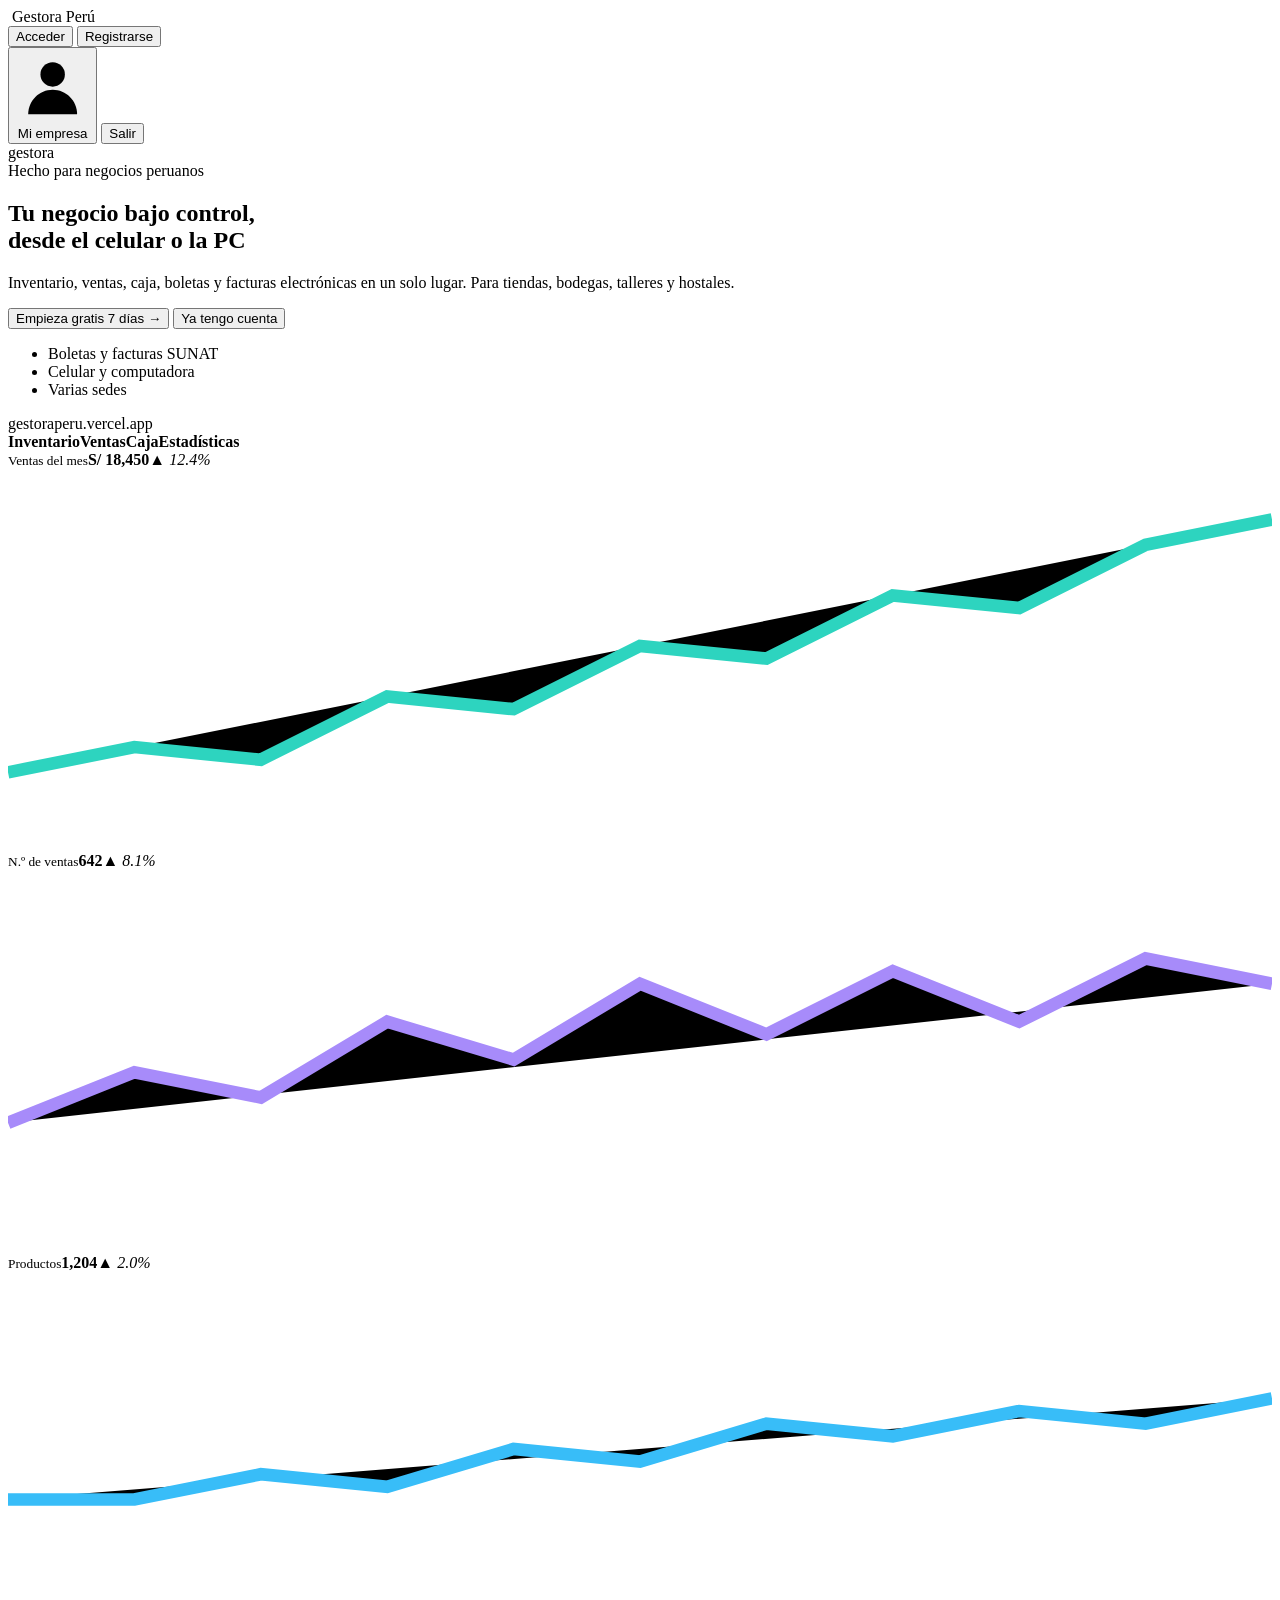
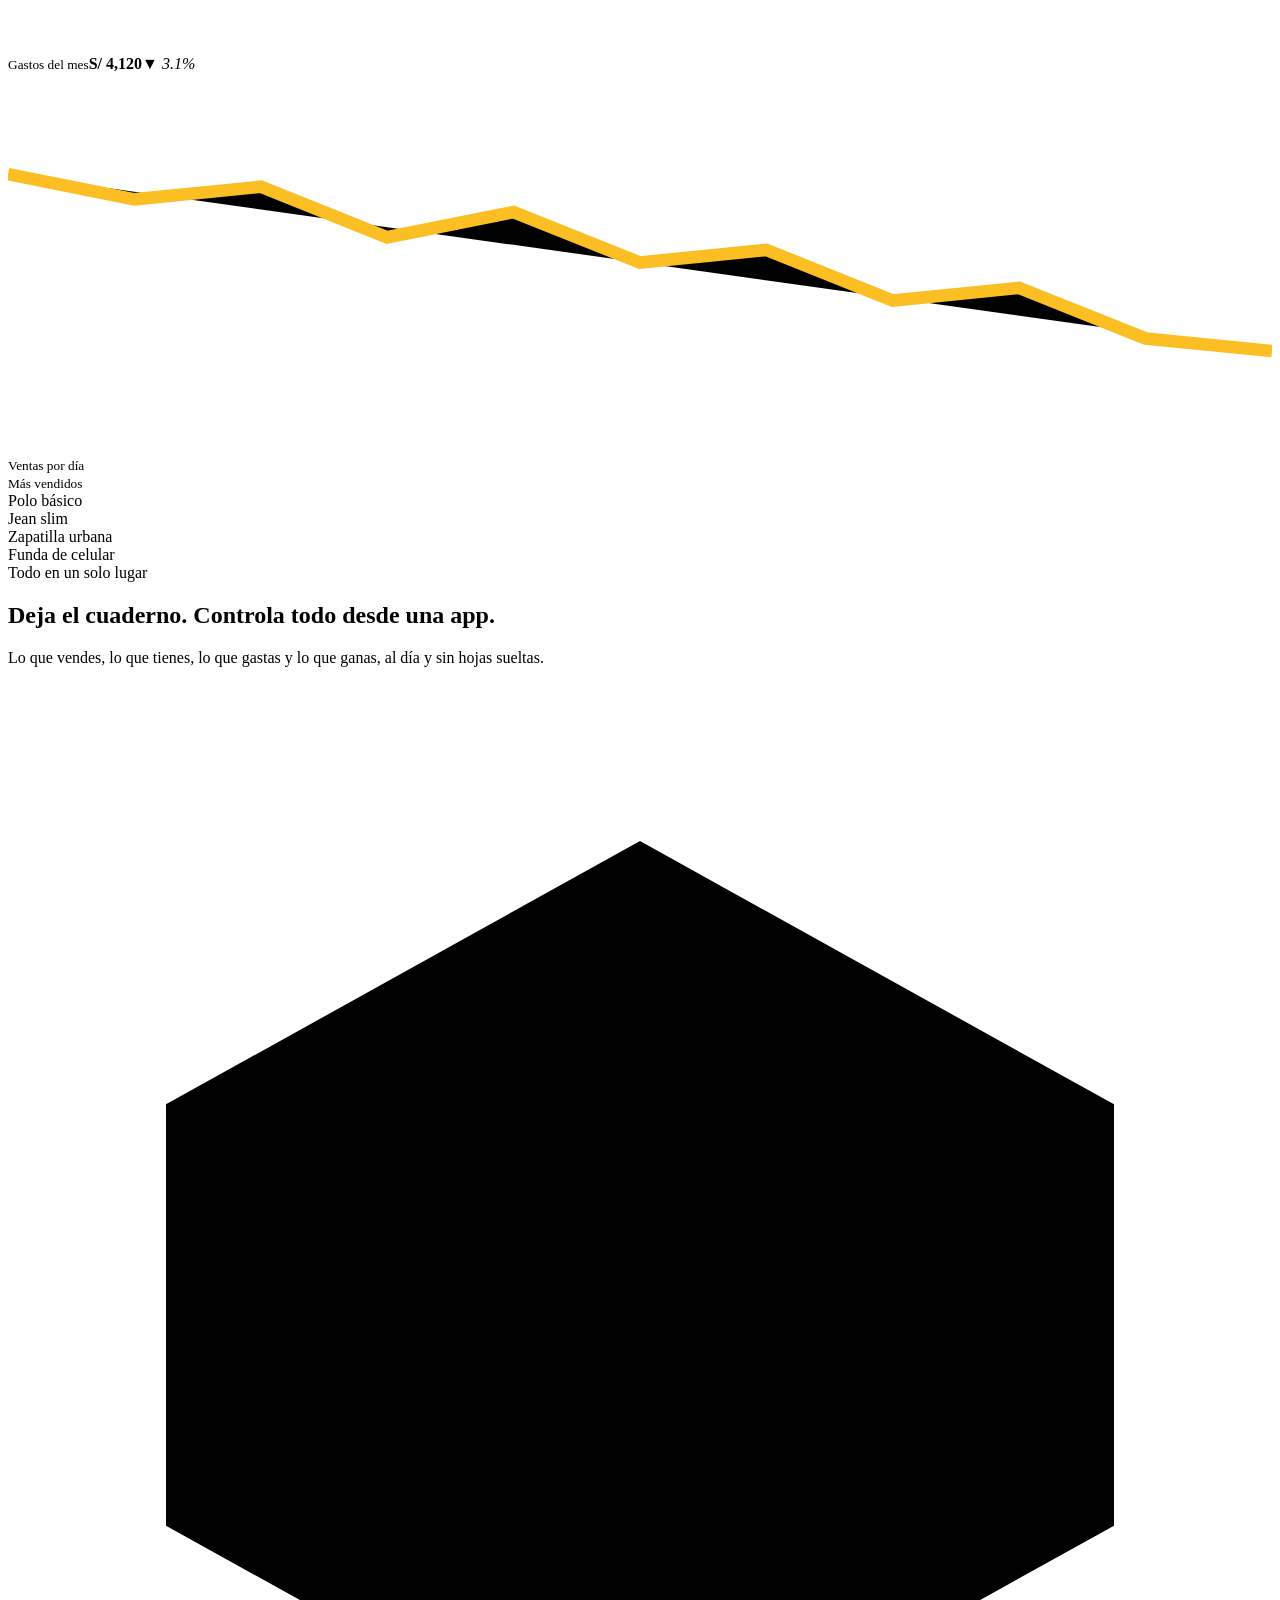
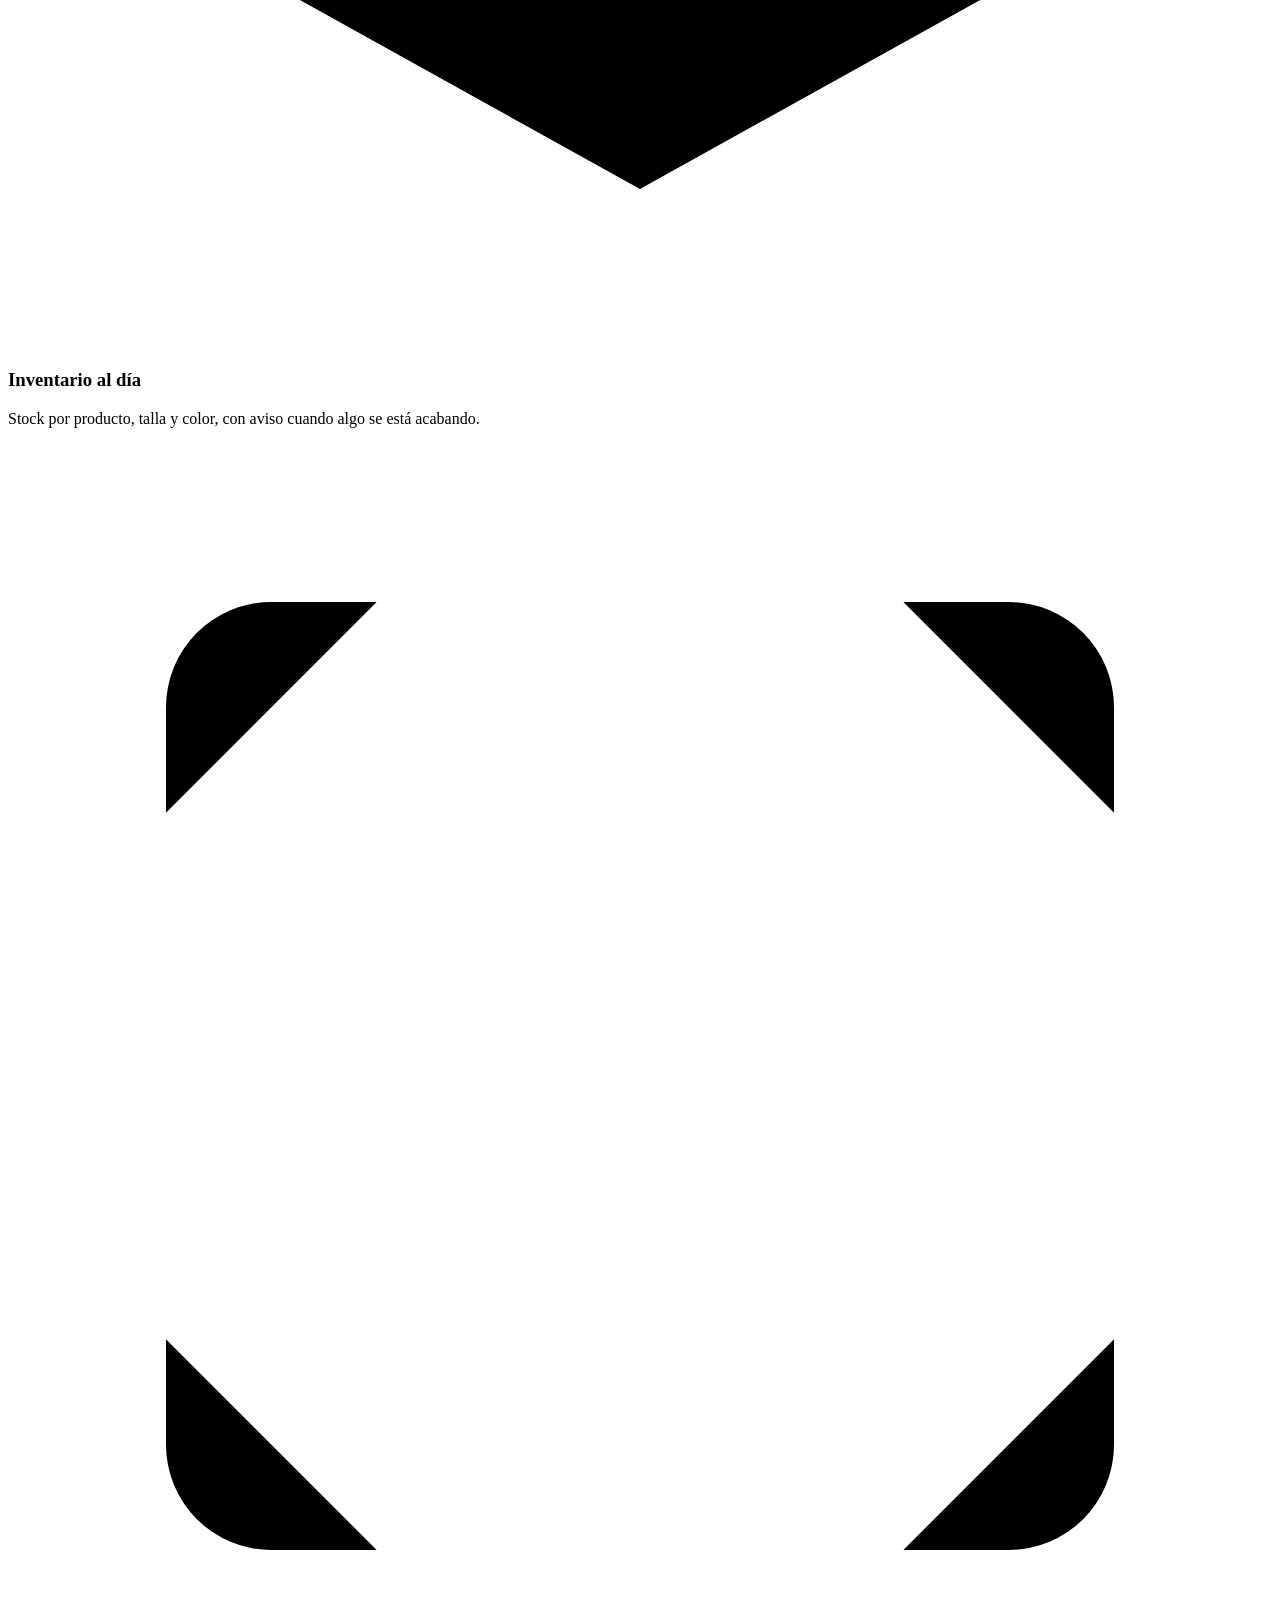
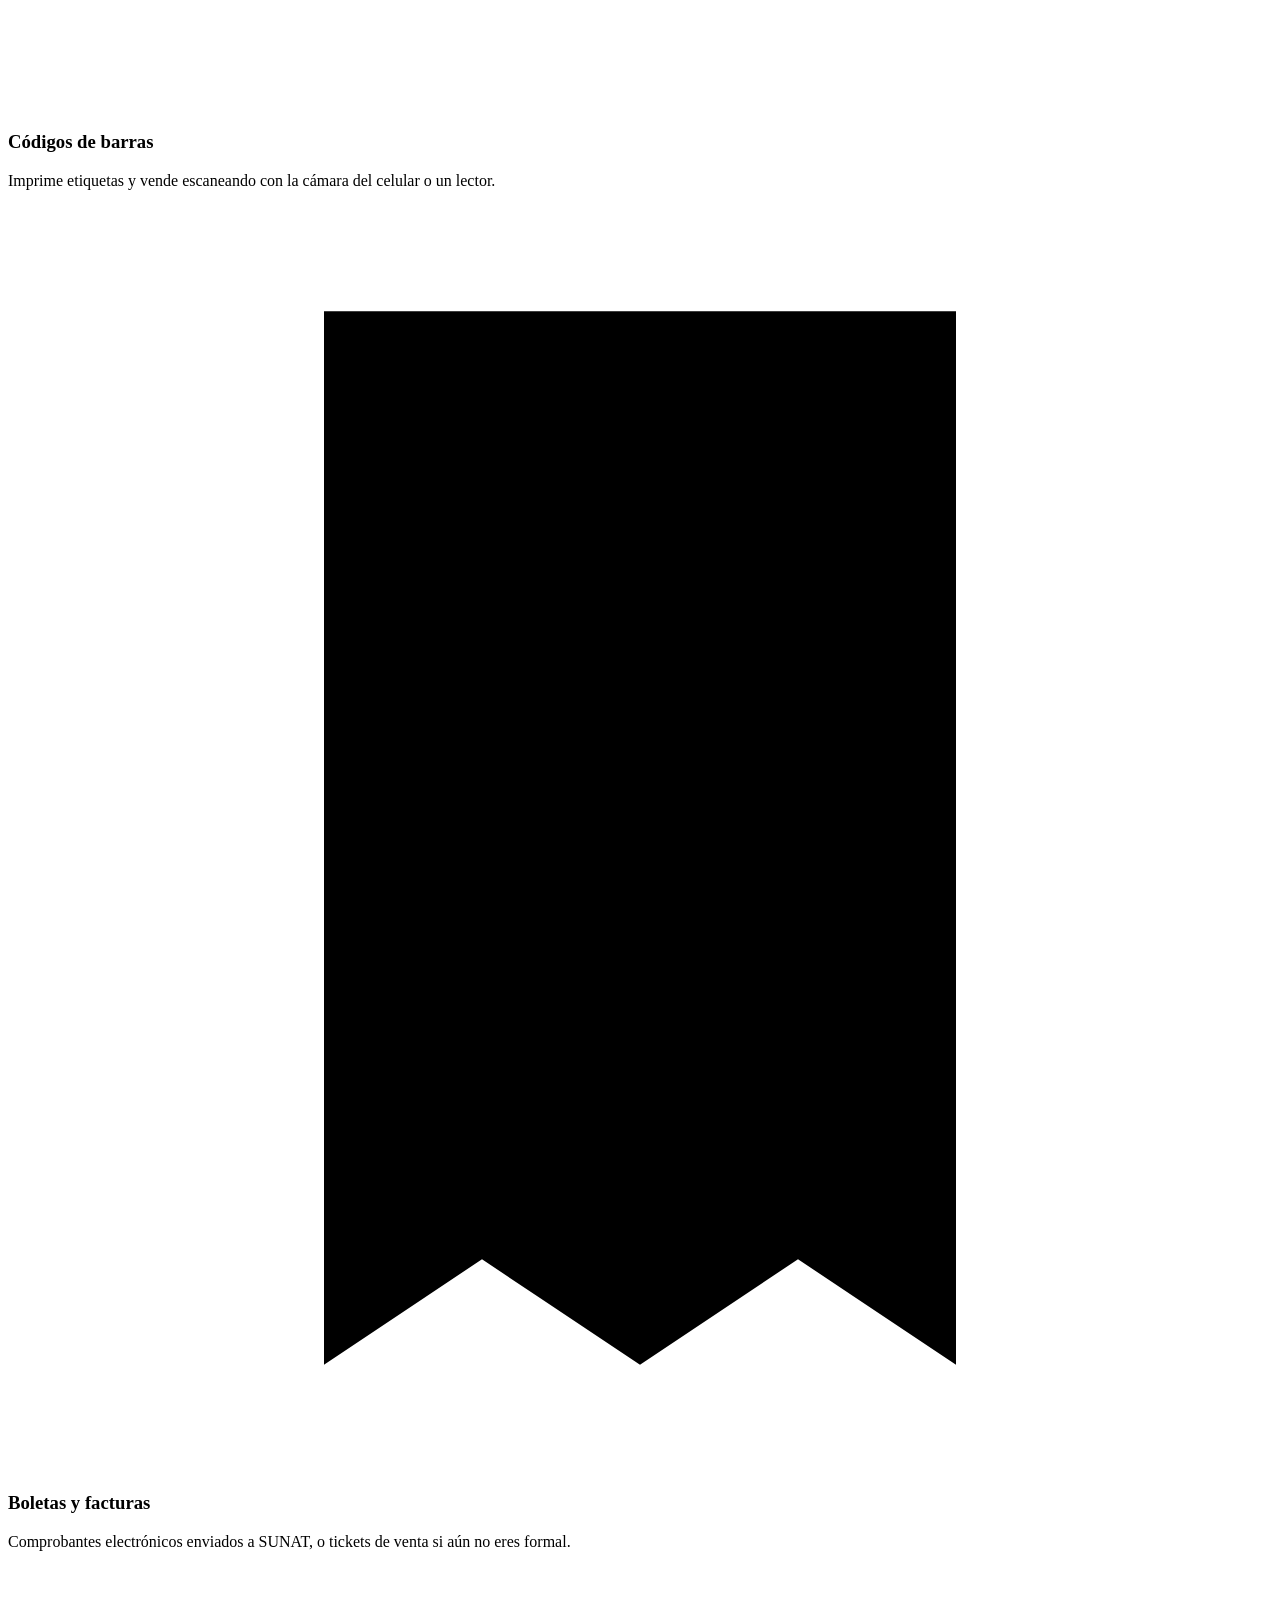
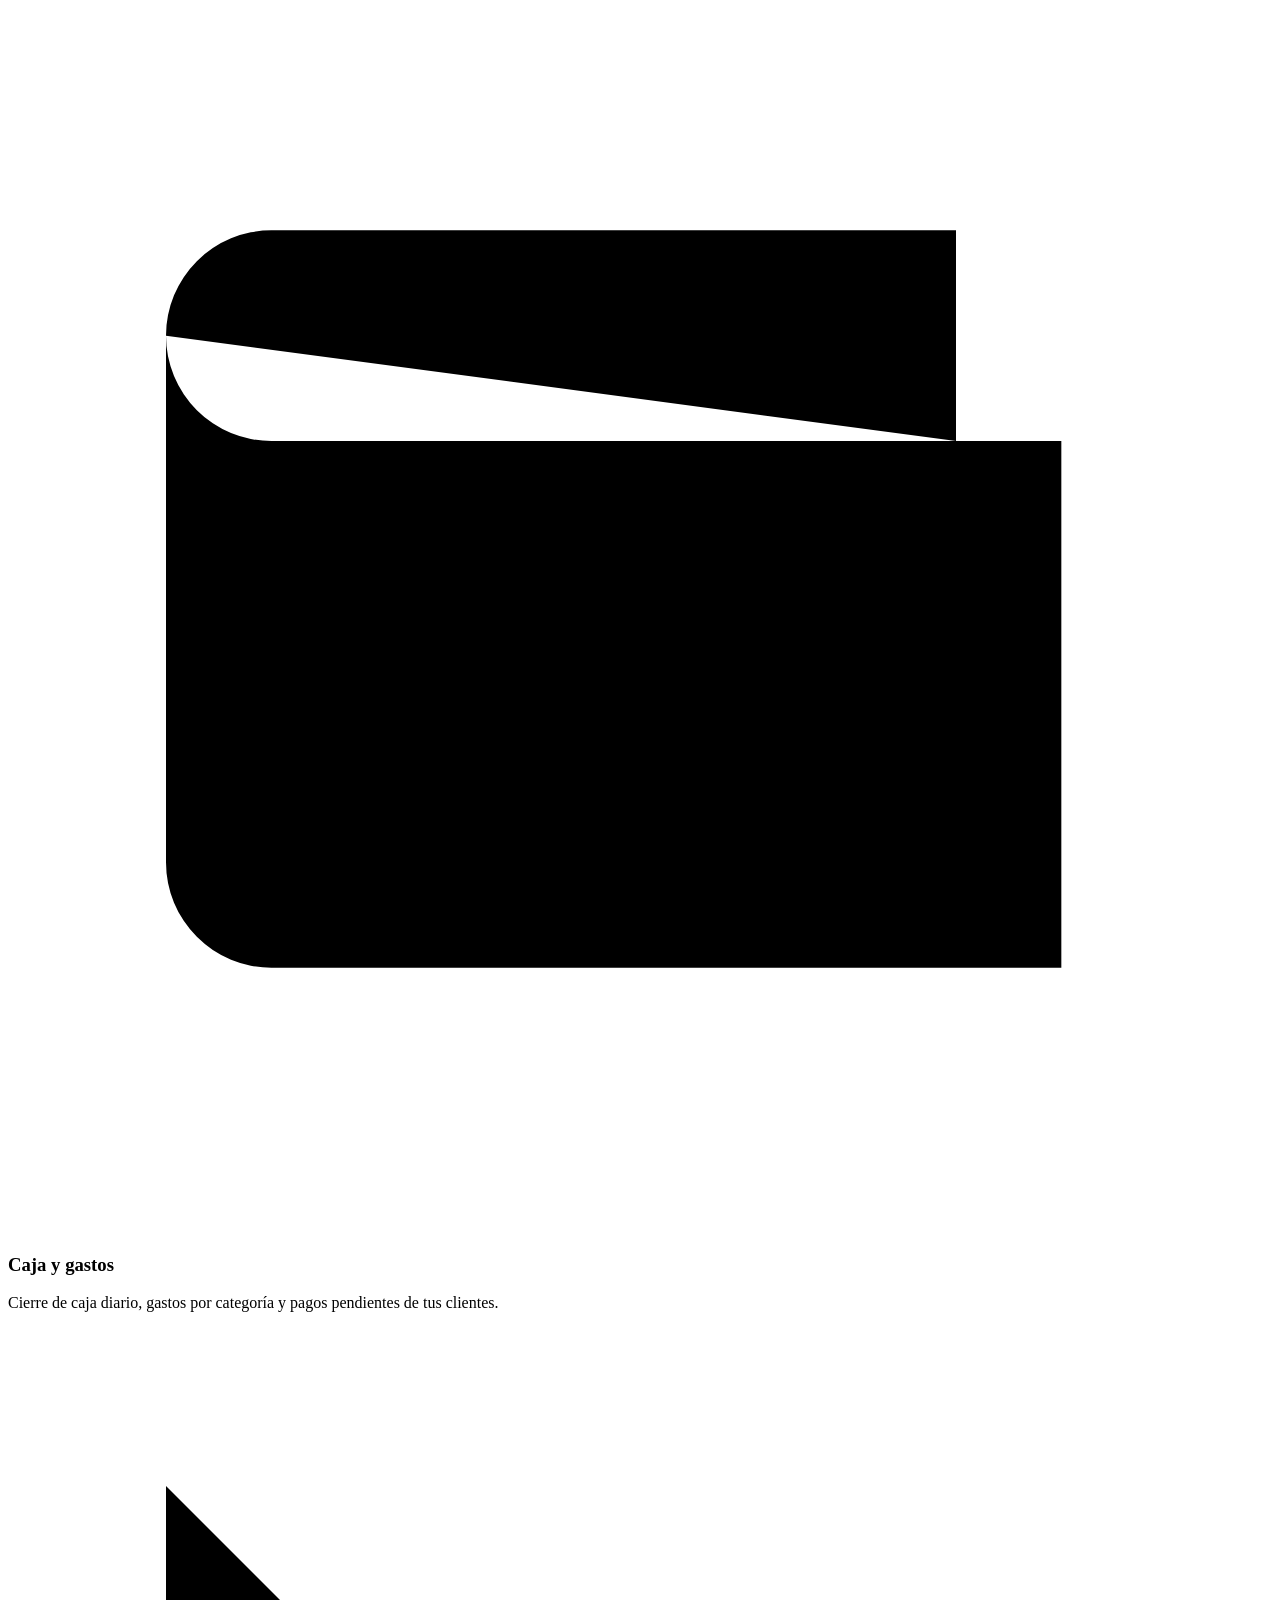
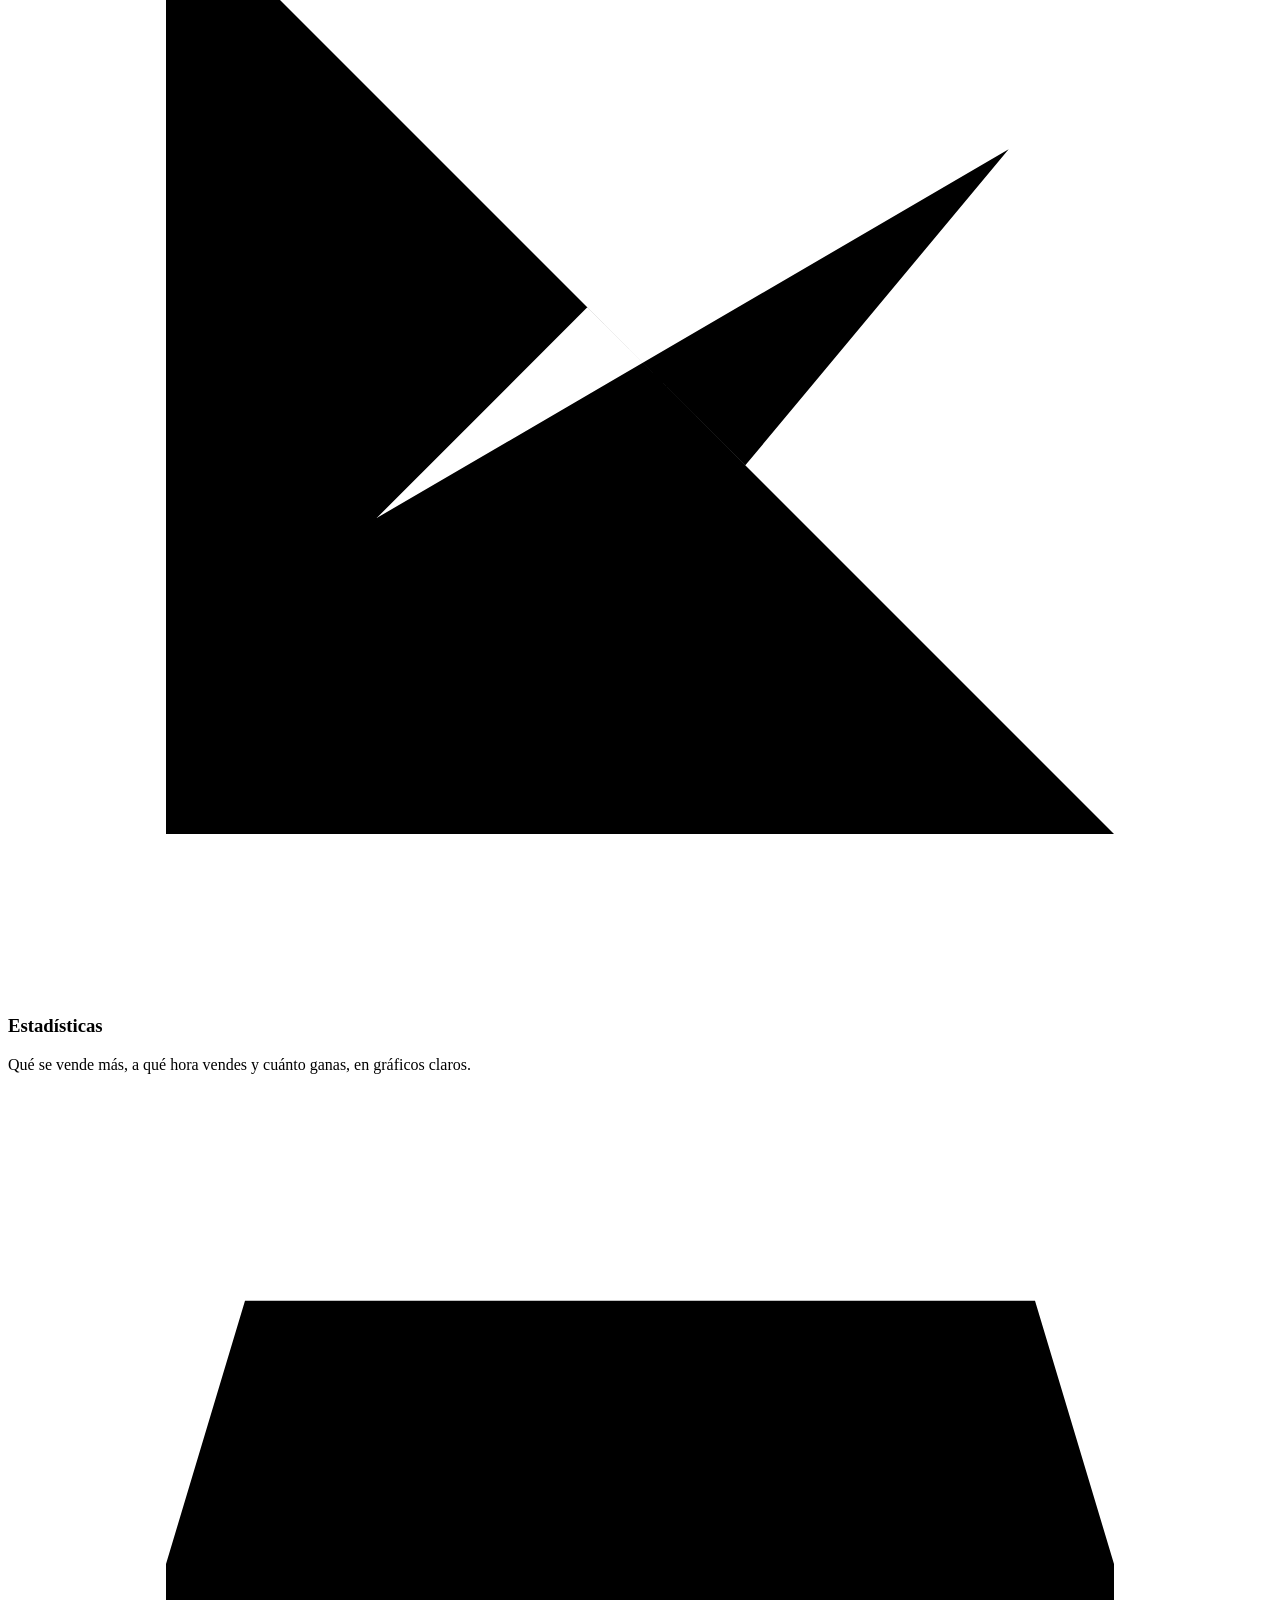
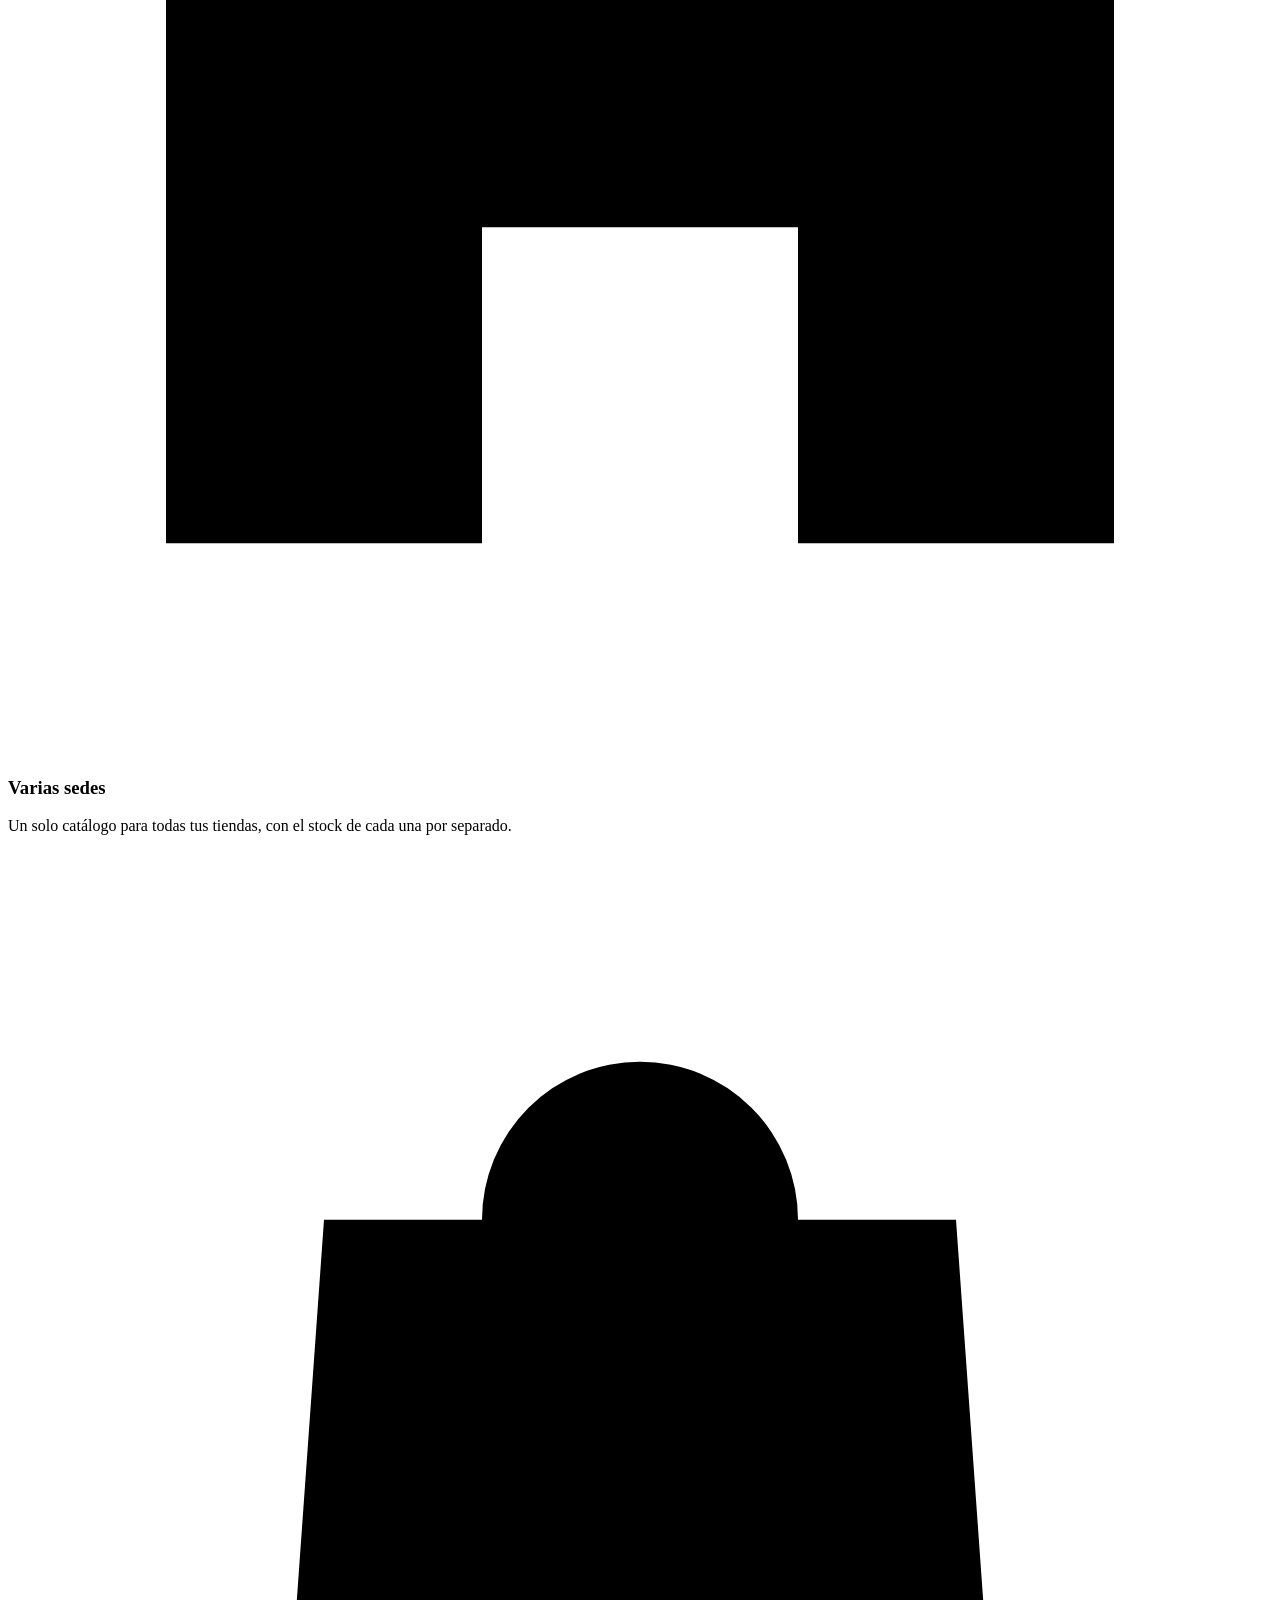
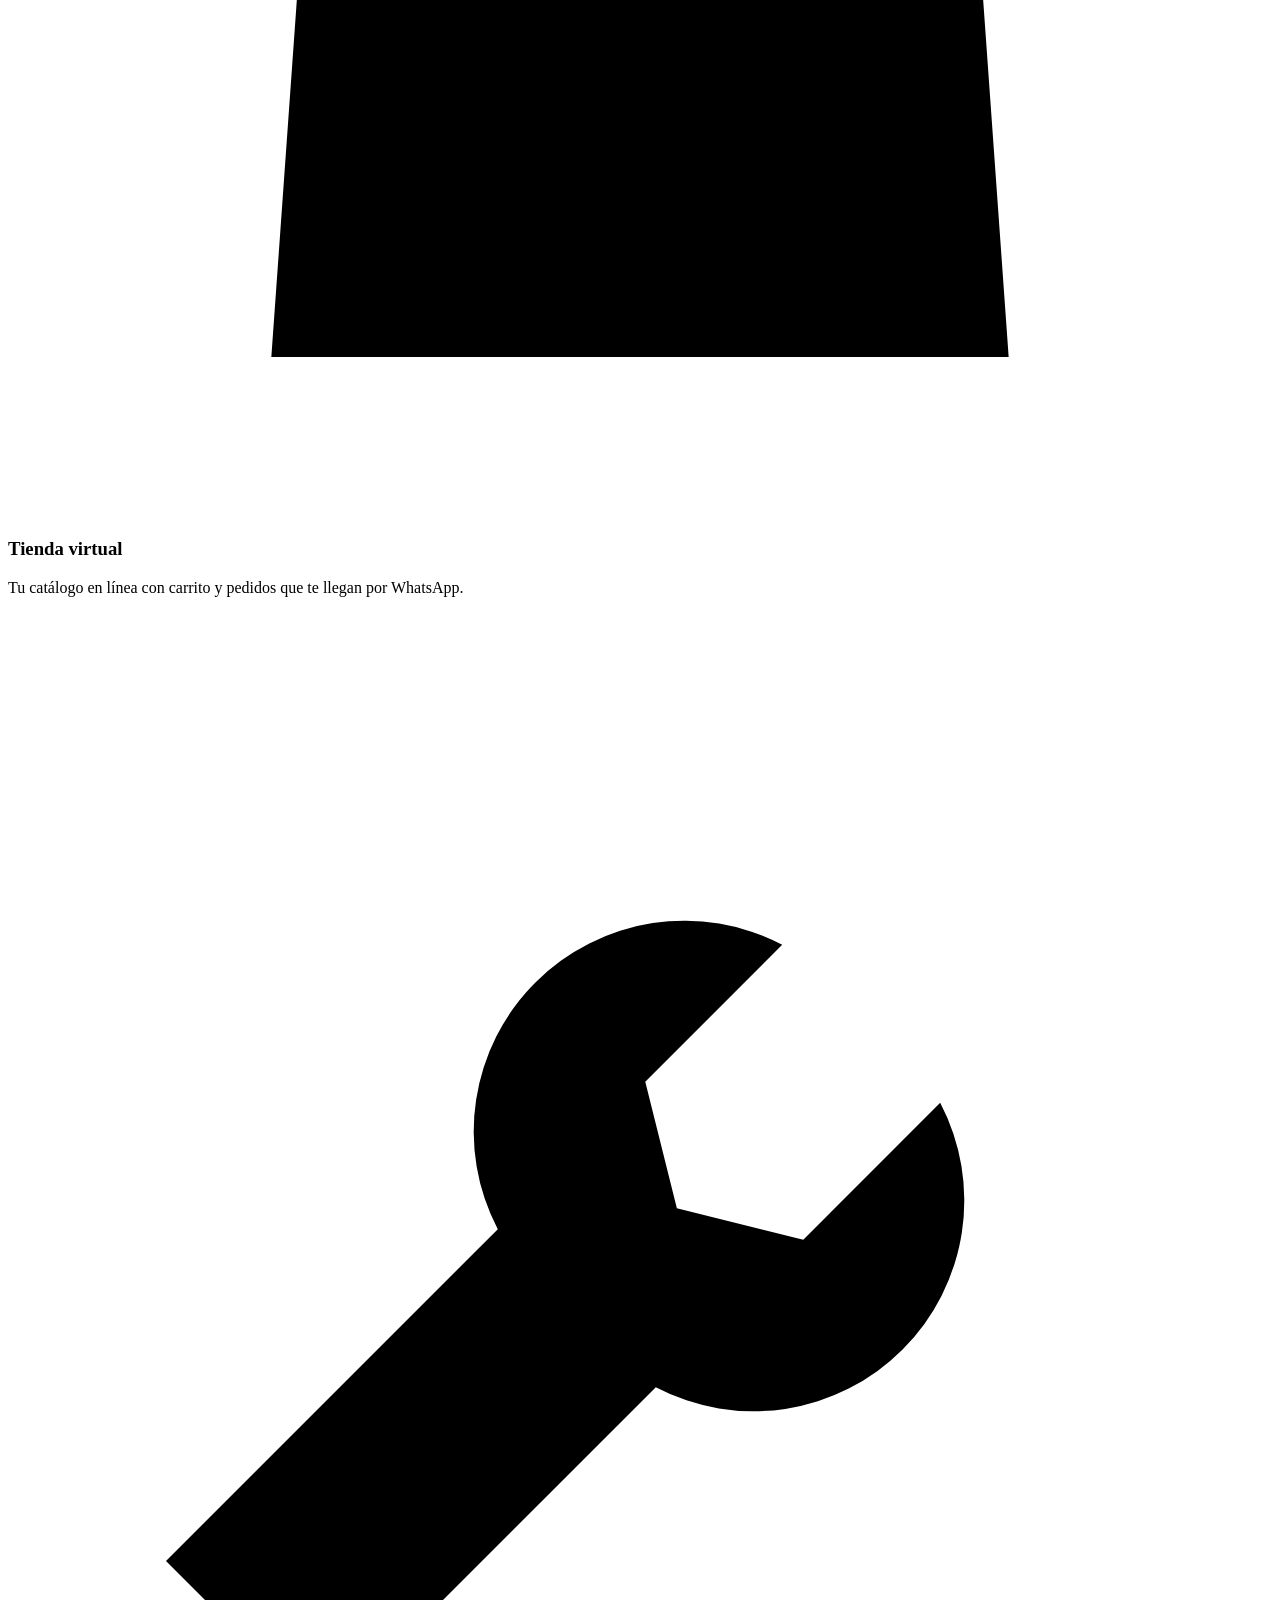
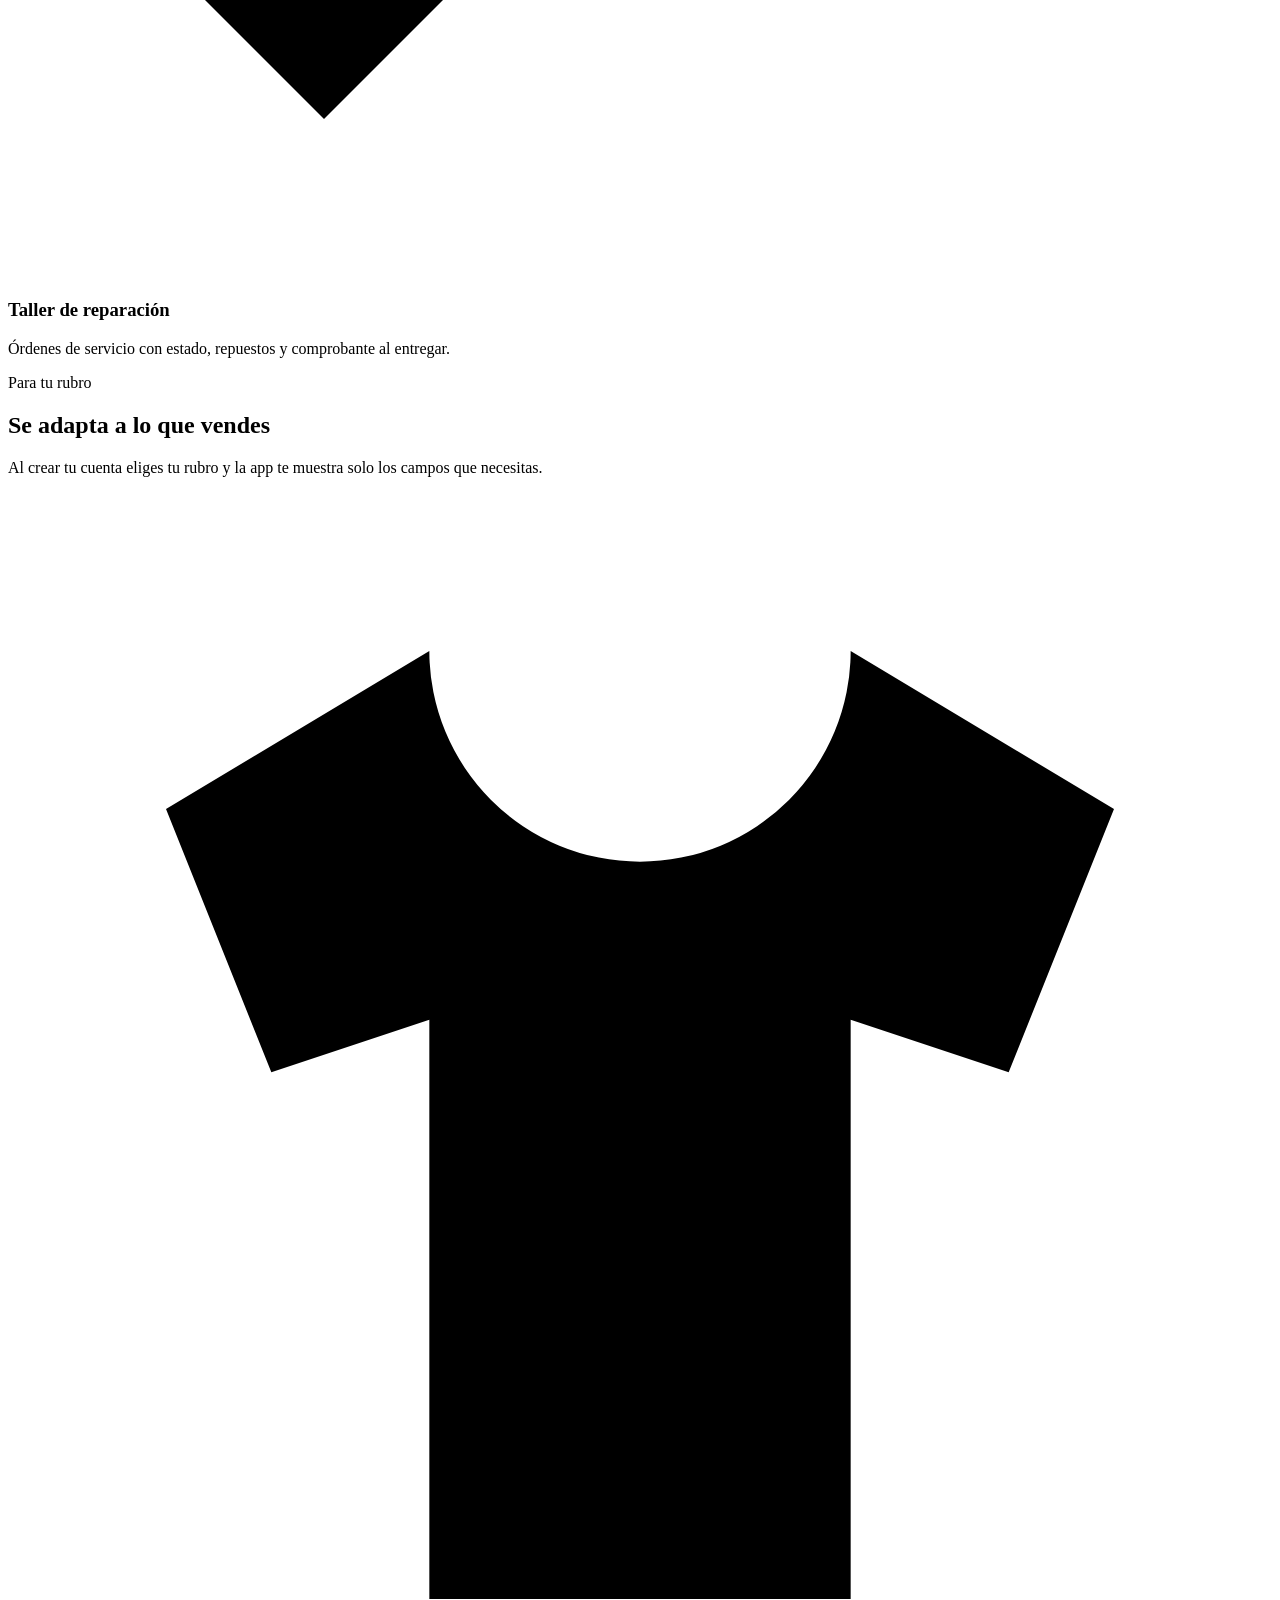
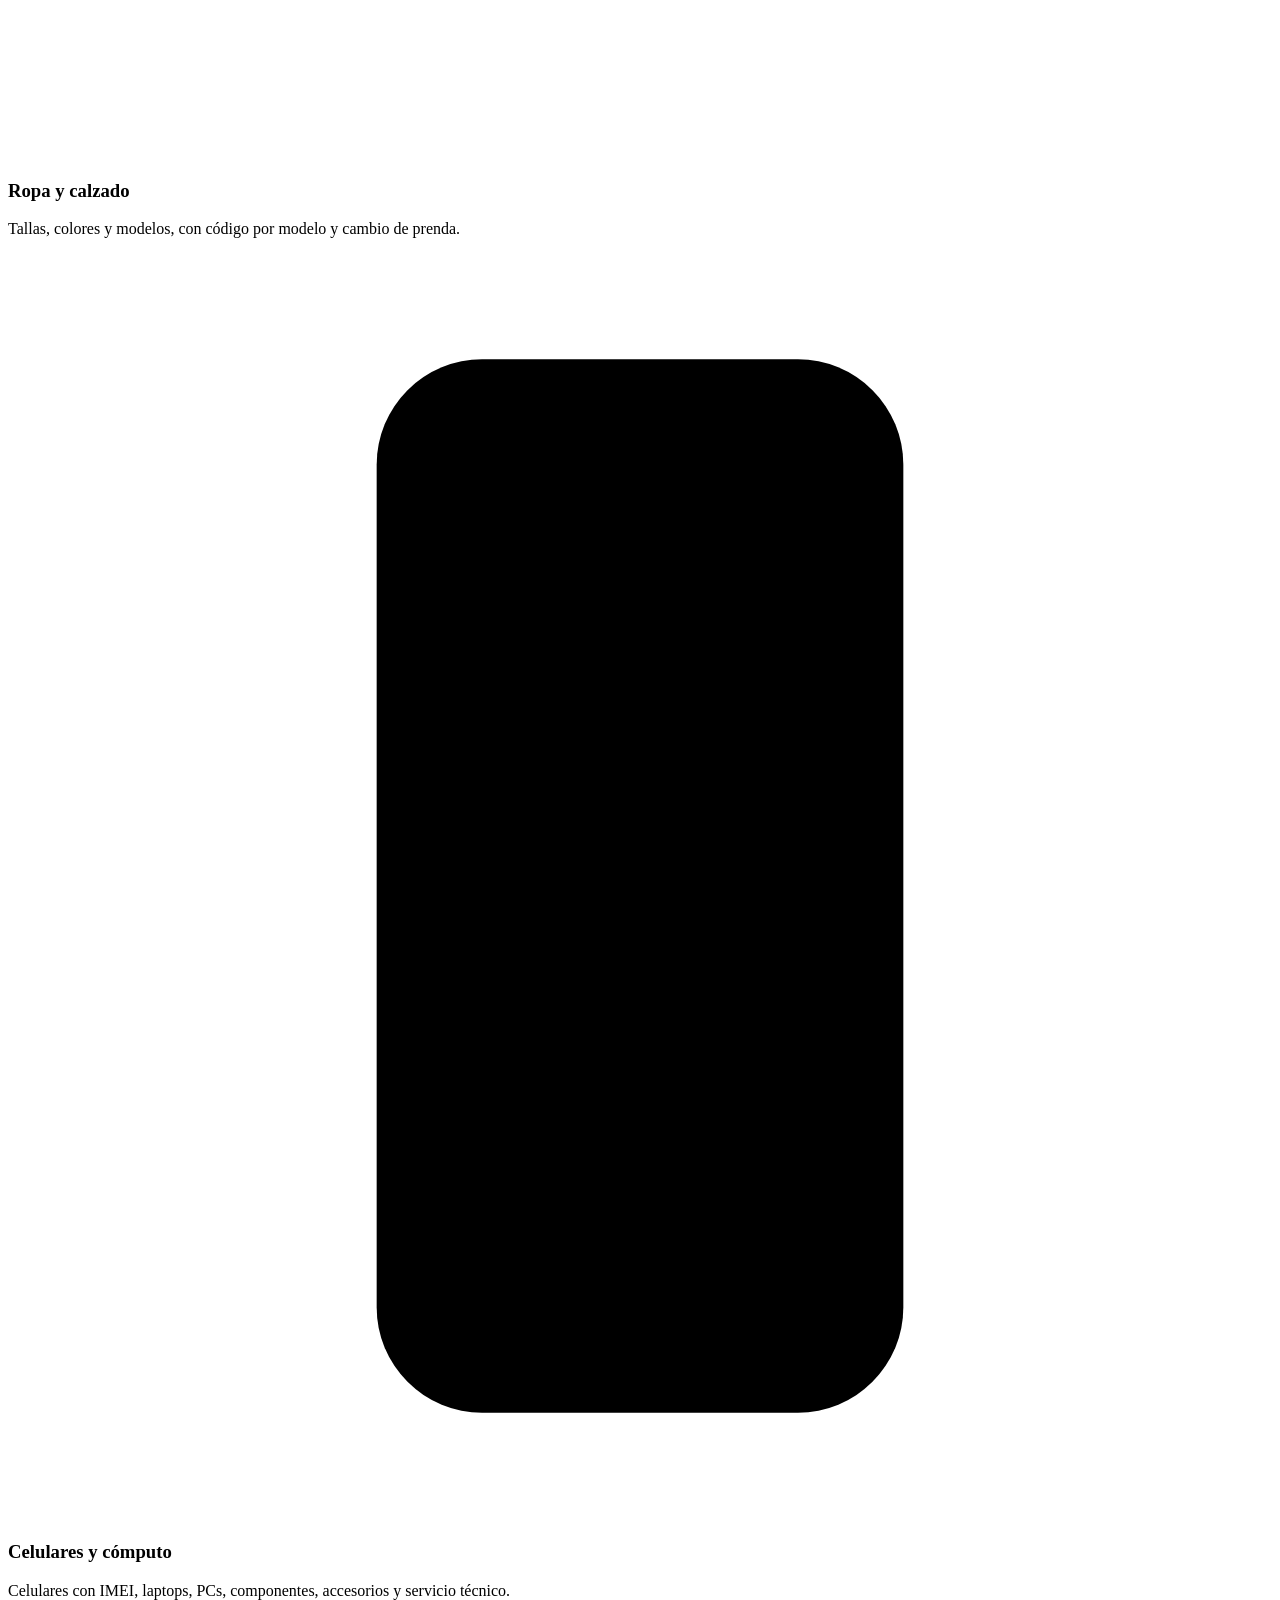
==== commit 2aaf3197: "AgregarComputoRubro" ====
--- a/frontend/index.html
+++ b/frontend/index.html
@@ -122,7 +122,7 @@
       <div class="lp-rubro"><span class="lp-ico" style="--c:#db2777"><svg viewBox="0 0 24 24"><path d="M8 3L3 6l2 5 3-1v11h8V10l3 1 2-5-5-3a4 4 0 01-8 0z"/></svg></span>
         <div><h3>Ropa y calzado</h3><p>Tallas, colores y modelos, con código por modelo y cambio de prenda.</p></div></div>
       <div class="lp-rubro"><span class="lp-ico" style="--c:#4f46e5"><svg viewBox="0 0 24 24"><rect x="7" y="2" width="10" height="20" rx="2"/><path d="M11 18h2"/></svg></span>
-        <div><h3>Celulares y accesorios</h3><p>Equipos con IMEI, repuestos y servicio técnico en el mismo lugar.</p></div></div>
+        <div><h3>Celulares y cómputo</h3><p>Celulares con IMEI, laptops, PCs, componentes, accesorios y servicio técnico.</p></div></div>
       <div class="lp-rubro"><span class="lp-ico" style="--c:#059669"><svg viewBox="0 0 24 24"><path d="M3 4h2l2.4 11h11l2-8H6.2M9 20h.01M18 20h.01"/></svg></span>
         <div><h3>Bodegas y minimarkets</h3><p>Venta rápida por código de barras y control de lo que se acaba.</p></div></div>
       <div class="lp-rubro"><span class="lp-ico" style="--c:#d97706"><svg viewBox="0 0 24 24"><path d="M15 12l-8.5 8.5a2.1 2.1 0 01-3-3L12 9M17.6 6.4l-2-2a2 2 0 00-2.8 0L12 5l7 7 .8-.8a2 2 0 000-2.8z"/></svg></span>
@@ -201,7 +201,7 @@
     Hotel<small>Habitaciones y registro de huéspedes.</small></label>
   <div id="m-rubro-box" class="hide">
     <label>Rubro de tu negocio</label>
-    <select id="m-rubro"><option value="">Elige un rubro</option><option value="ropa">Venta de ropa</option><option value="celulares">Celulares y reparación</option><option value="calzado">Calzado</option><option value="accesorios">Accesorios</option><option value="artefactos">Artefactos</option><option value="bodega">Bodega o minimarket</option><option value="ferreteria">Ferretería</option><option value="otros">Otros</option></select>
+    <select id="m-rubro"><option value="">Elige un rubro</option><option value="ropa">Venta de ropa</option><option value="celulares">Celulares y cómputo</option><option value="calzado">Calzado</option><option value="accesorios">Accesorios</option><option value="artefactos">Artefactos</option><option value="bodega">Bodega o minimarket</option><option value="ferreteria">Ferretería</option><option value="otros">Otros</option></select>
   </div>
   <button class="pri full" onclick="guardarModalidad()">Continuar</button>
   <div class="msg" id="m-msg"></div>
